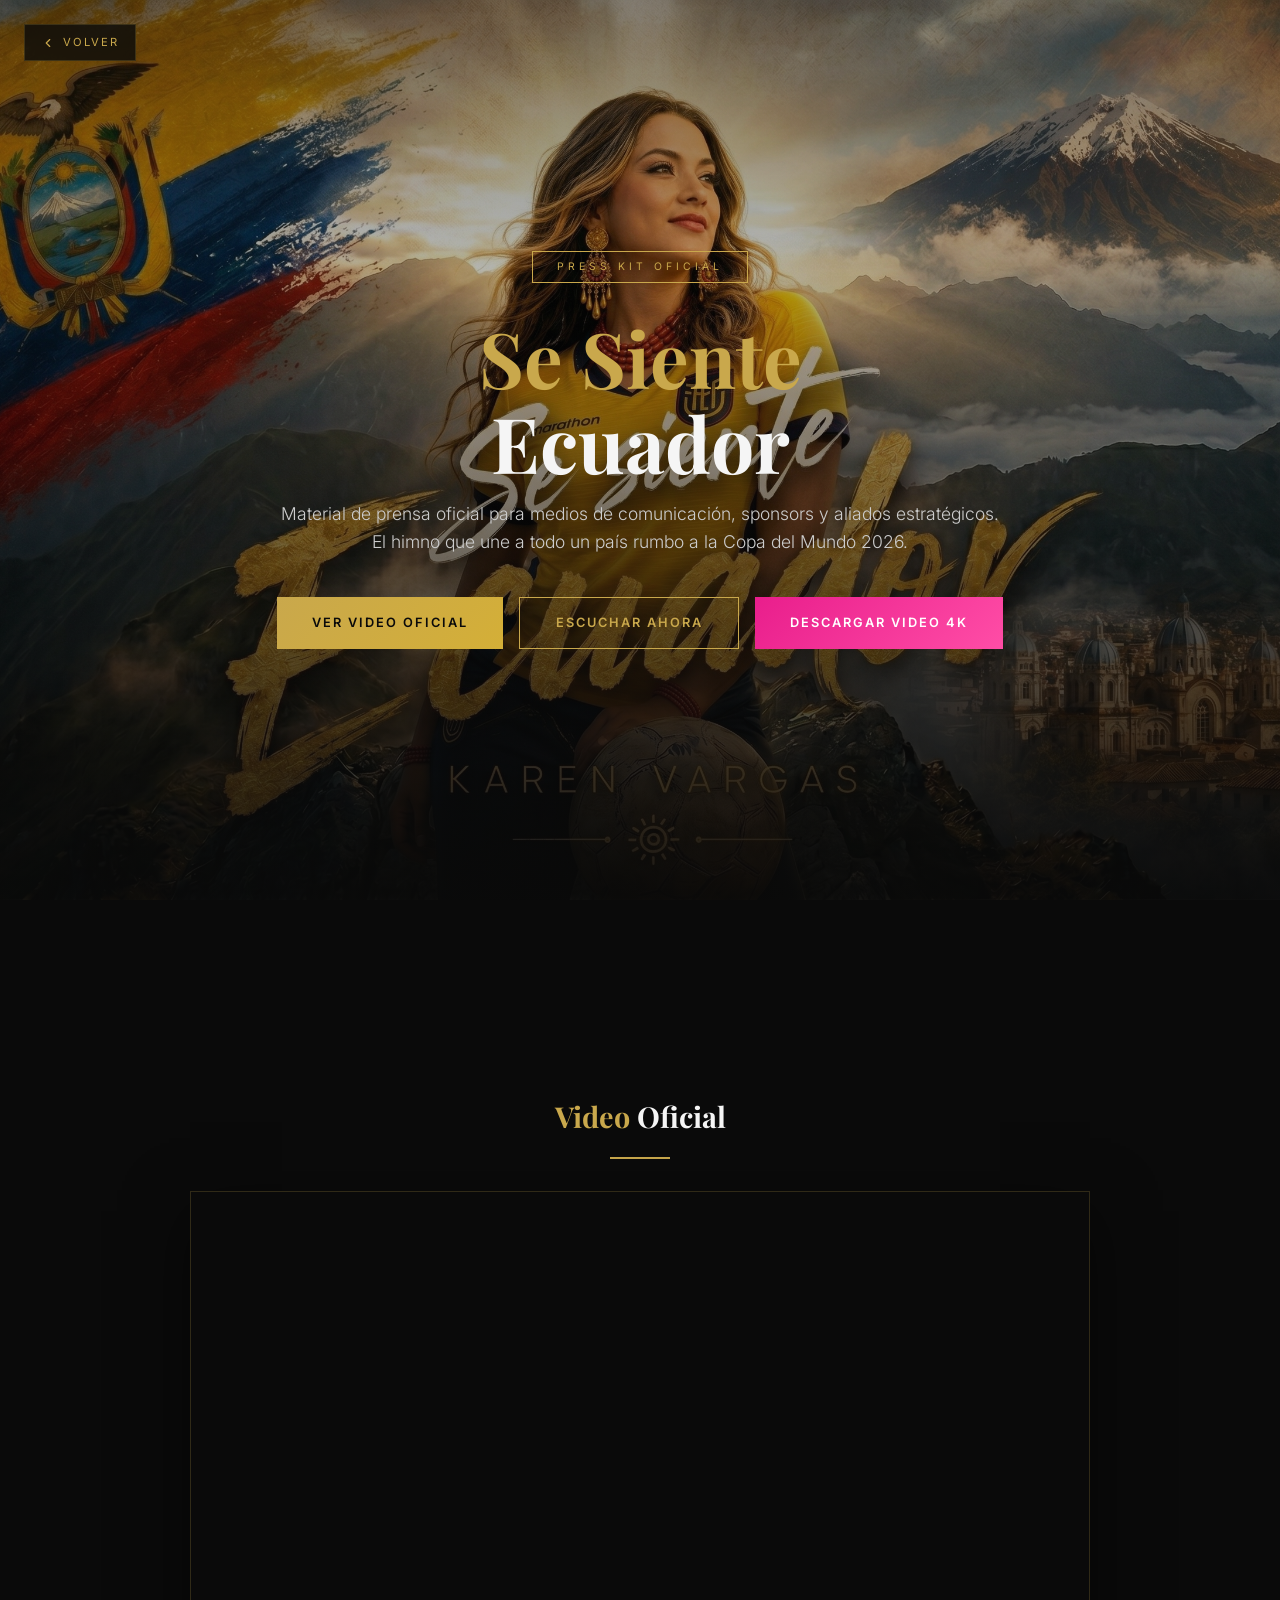
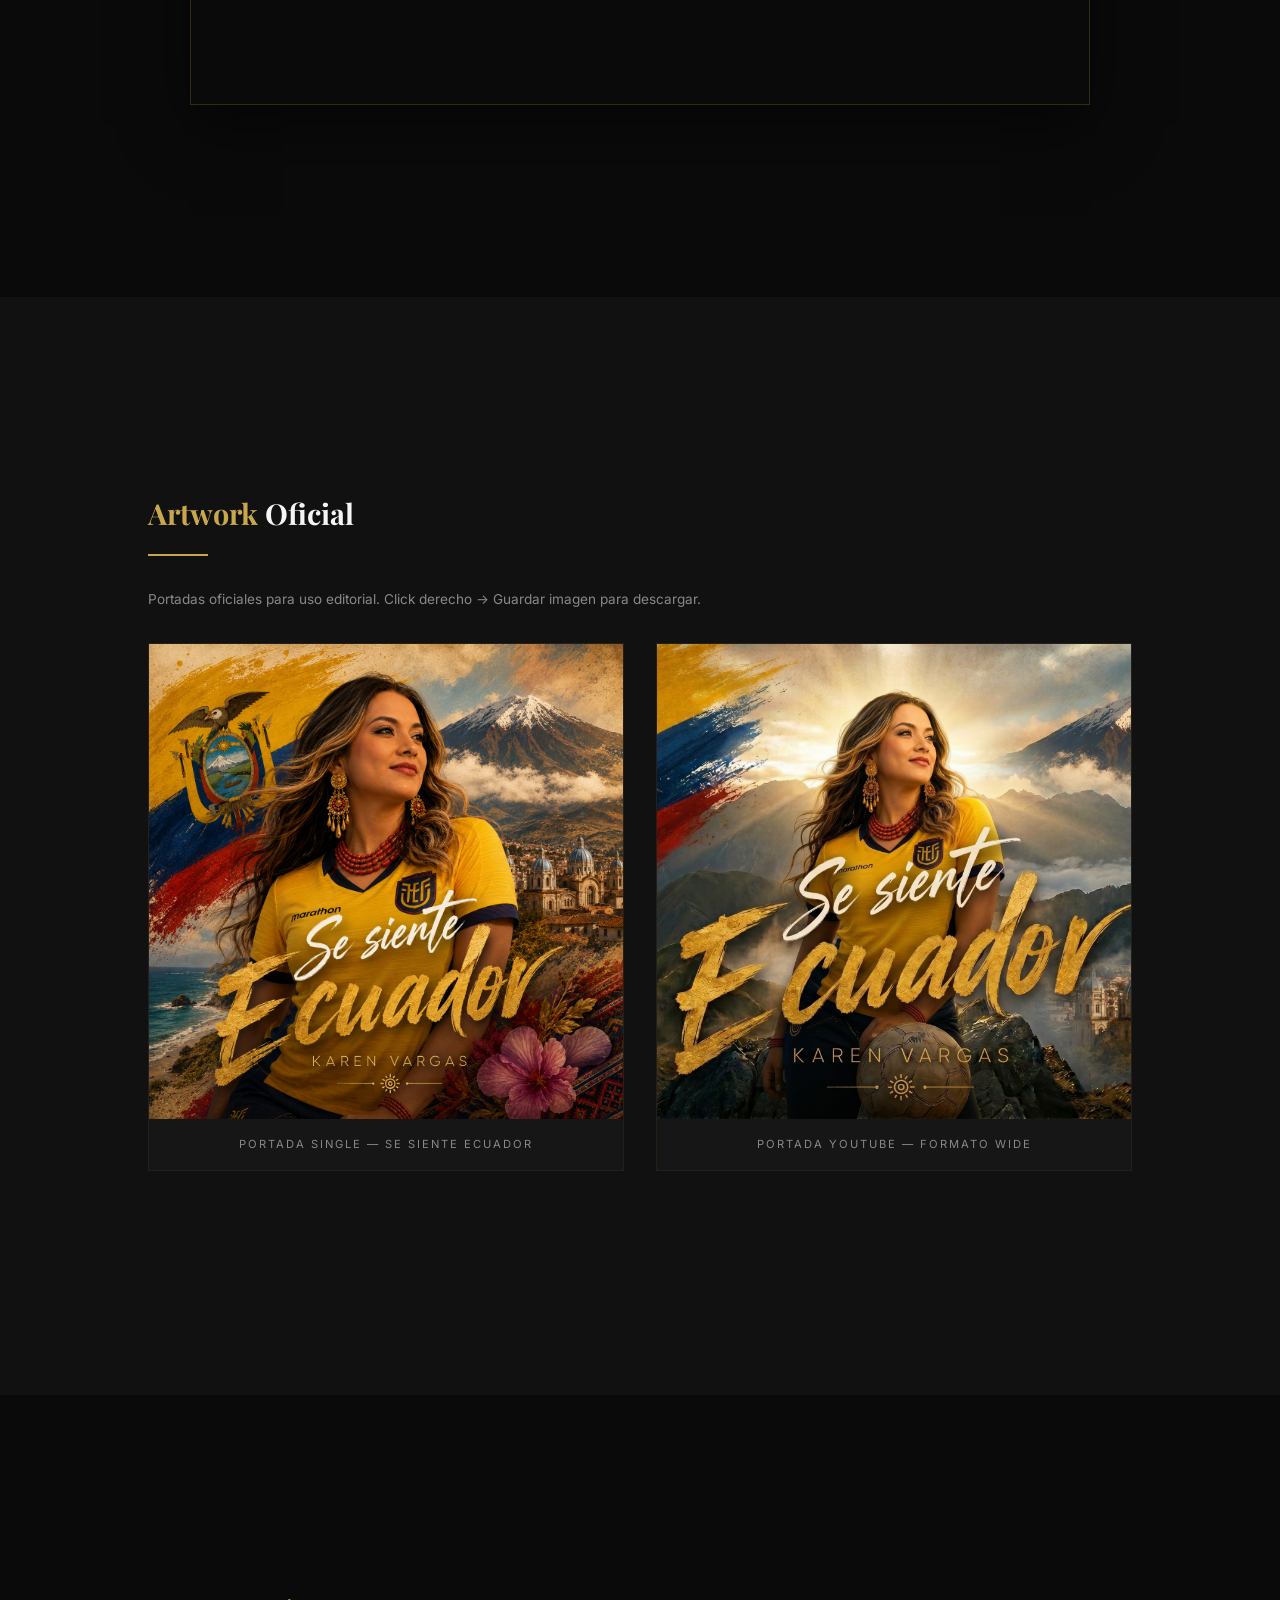
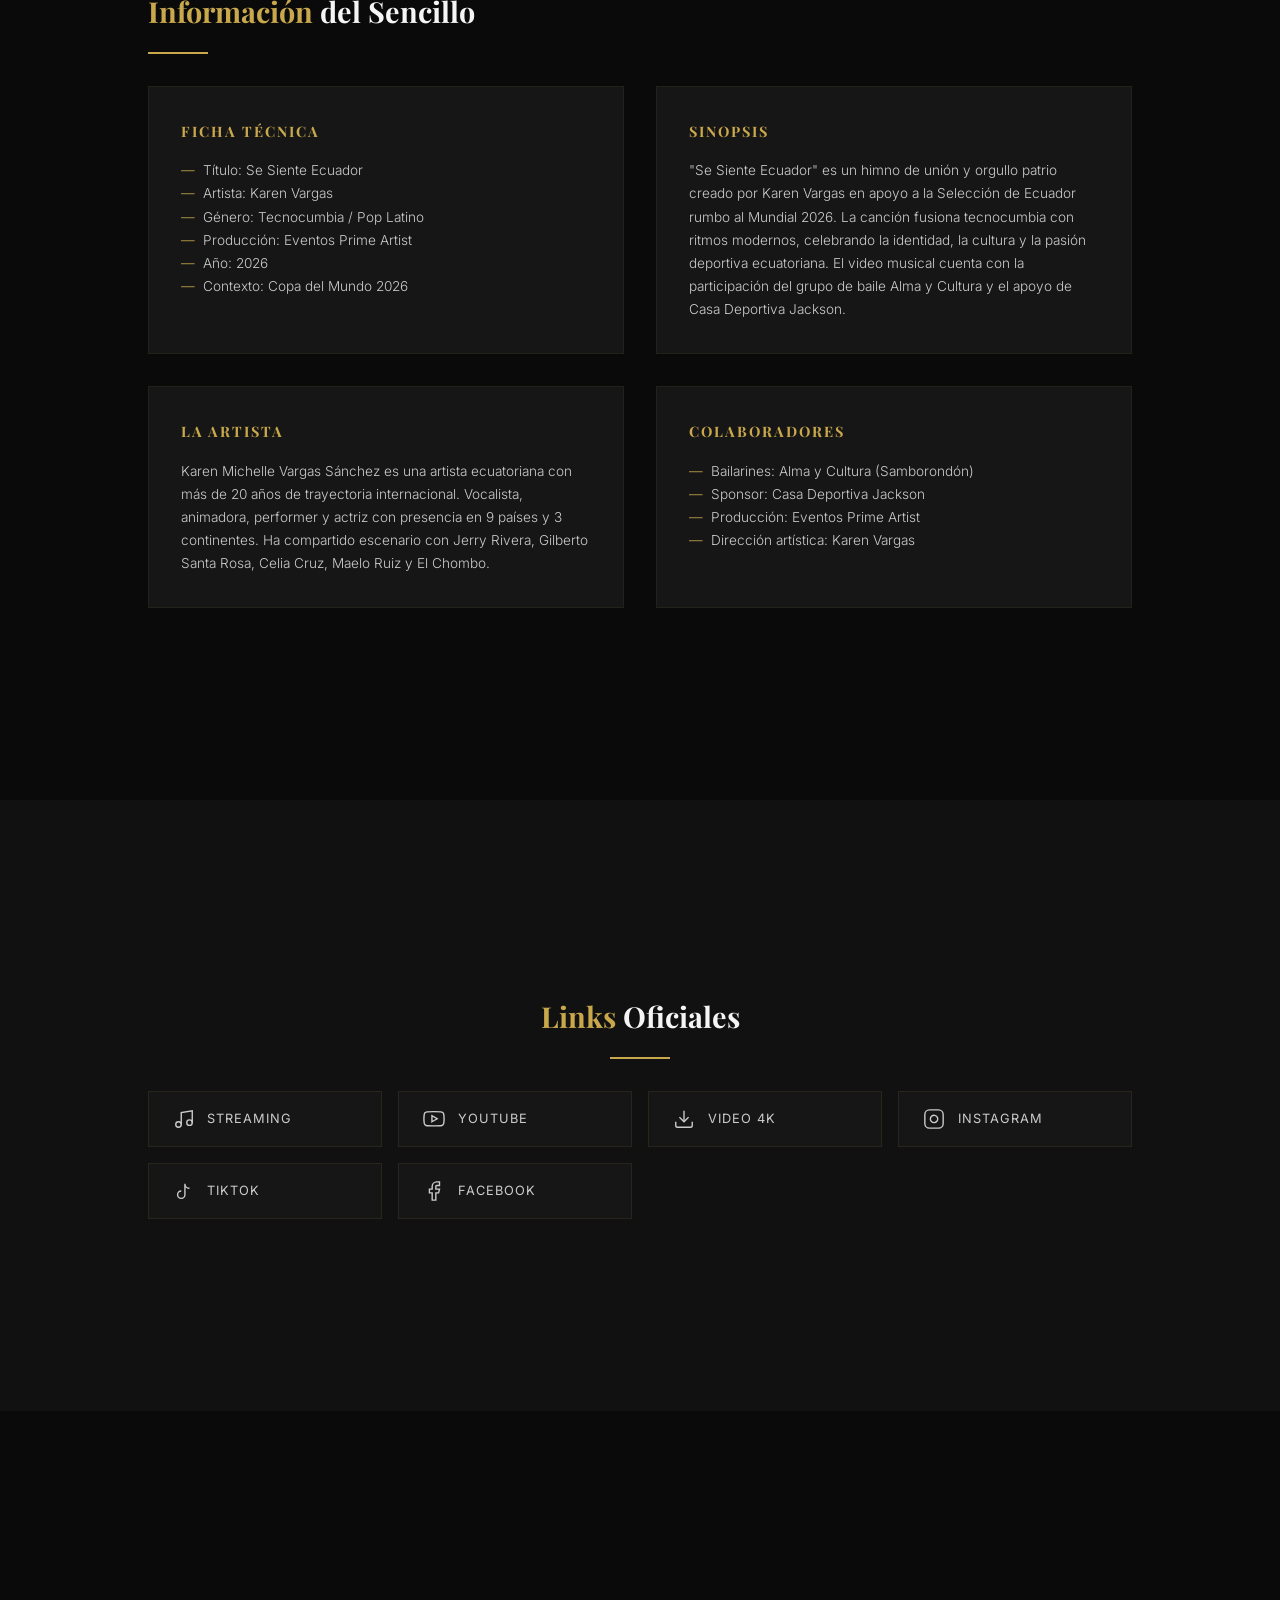
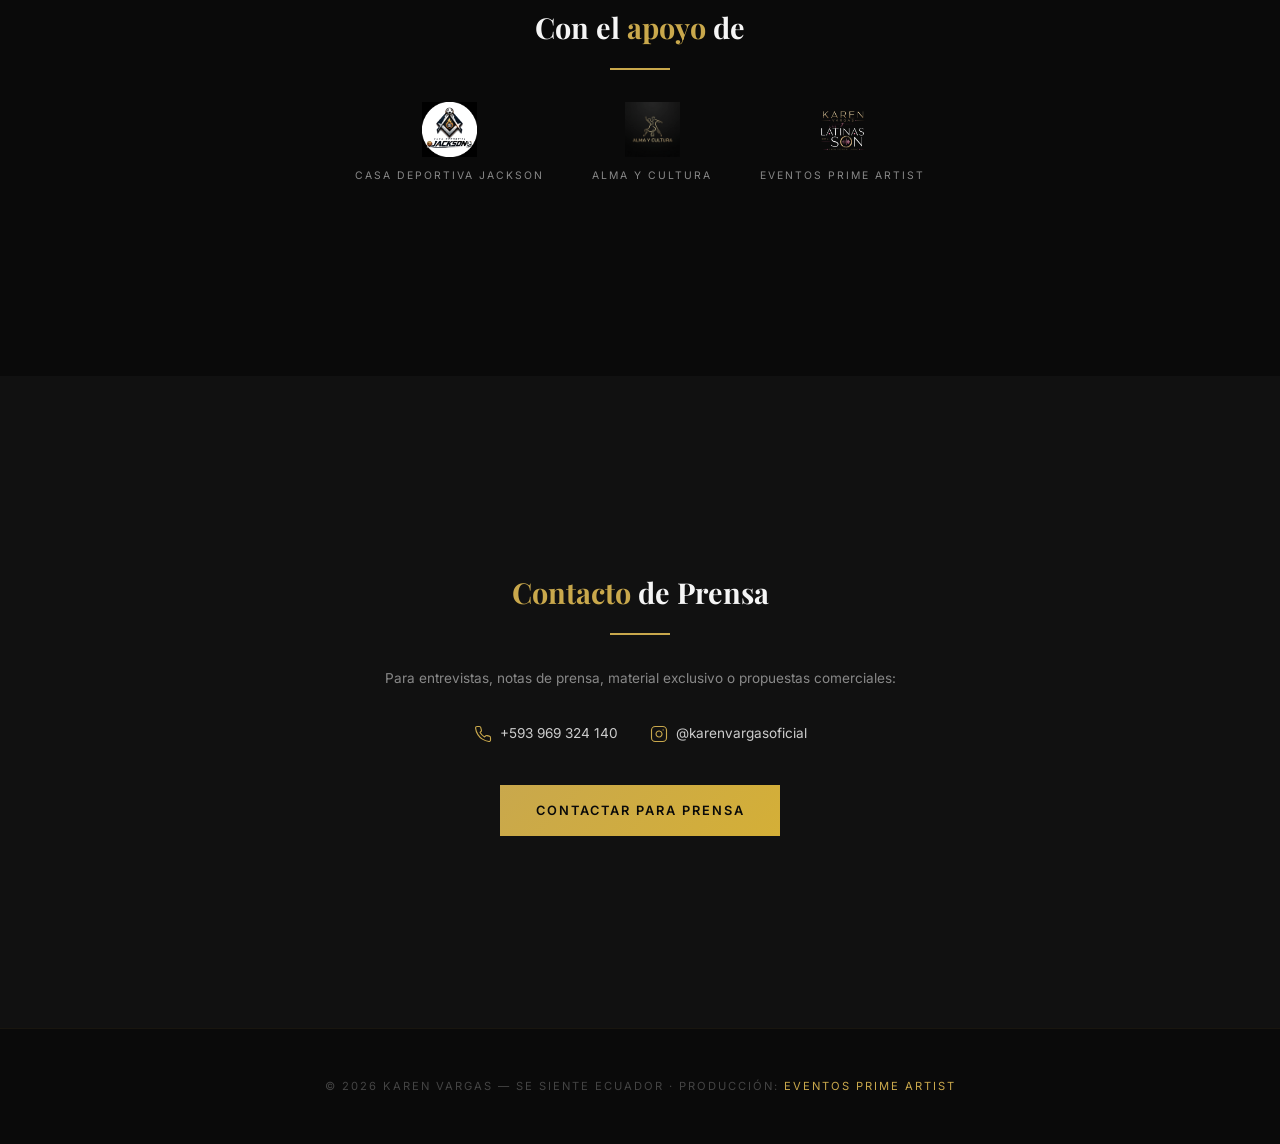
==== presskit.html @ d2289813 "Add Se Siente Ecuador section, press kit page, sponsor logos, and dual contact forms" ====
<!DOCTYPE html>
<html lang="es">
<head>
<meta charset="UTF-8">
<meta name="viewport" content="width=device-width, initial-scale=1.0">
<title>Press Kit — Se Siente Ecuador | Karen Vargas</title>
<meta name="description" content="Press Kit oficial de Se Siente Ecuador de Karen Vargas. Descarga material de prensa, logos, video en 4K y assets para medios de comunicación.">
<meta property="og:title" content="Press Kit — Se Siente Ecuador | Karen Vargas">
<meta property="og:description" content="Material de prensa oficial para medios, sponsors y aliados estratégicos.">
<meta property="og:image" content="assets/images/portada-se-siente-ecuador.png">
<meta property="og:type" content="website">
<link rel="stylesheet" href="css/style.css">
<link rel="icon" type="image/png" href="assets/images/Logo Karen Vargas y las latinas del son - 3.png">
<style>
  .pk-hero { position: relative; min-height: 100vh; display: flex; align-items: center; justify-content: center; text-align: center; overflow: hidden; }
  .pk-hero-bg { position: absolute; inset: 0; }
  .pk-hero-bg img { width: 100%; height: 100%; object-fit: cover; object-position: center 20%; }
  .pk-hero-overlay { position: absolute; inset: 0; background: linear-gradient(180deg, rgba(10,10,10,.5) 0%, rgba(10,10,10,.3) 30%, rgba(10,10,10,.9) 100%); }
  .pk-hero-content { position: relative; z-index: 2; max-width: 800px; padding: 2rem; }
  .pk-badge { display: inline-block; border: 1px solid var(--gold); padding: .4rem 1.5rem; font-size: .65rem; letter-spacing: 4px; text-transform: uppercase; color: var(--gold); margin-bottom: 2rem; }
  .pk-title { font-family: var(--font-heading); font-size: clamp(3rem,6vw,5rem); color: var(--white); line-height: 1.1; margin-bottom: 1rem; }
  .pk-title .gold { color: var(--gold); }
  .pk-subtitle { font-size: 1.1rem; color: var(--white-soft); font-weight: 300; margin-bottom: 2.5rem; line-height: 1.6; }
  .pk-buttons { display: flex; gap: 1rem; justify-content: center; flex-wrap: wrap; }
  
  .pk-section { padding: 5rem 5%; max-width: 1100px; margin: 0 auto; }
  .pk-section-title { font-family: var(--font-heading); font-size: 1.8rem; color: var(--white); margin-bottom: .5rem; }
  .pk-section-title .gold { color: var(--gold); }
  .pk-divider { width: 60px; height: 2px; background: var(--gold); margin: 1rem 0 2rem; }
  .pk-divider-center { margin: 1rem auto 2rem; }
  
  .pk-video { max-width: 900px; margin: 0 auto; aspect-ratio: 16/9; border: 1px solid rgba(201,168,76,.2); box-shadow: 0 20px 60px rgba(0,0,0,.5); }
  .pk-video iframe { width: 100%; height: 100%; }
  
  .pk-cover-art { display: grid; grid-template-columns: 1fr 1fr; gap: 2rem; margin: 2rem 0; align-items: start; }
  .pk-cover-card { border: 1px solid rgba(201,168,76,.1); overflow: hidden; }
  .pk-cover-card img { width: 100%; aspect-ratio: 1; object-fit: cover; transition: transform .5s ease; }
  .pk-cover-card:hover img { transform: scale(1.03); }
  .pk-cover-label { padding: 1rem; font-size: .7rem; letter-spacing: 2px; text-transform: uppercase; color: var(--gray); text-align: center; background: var(--black-card); }
  
  .pk-info-grid { display: grid; grid-template-columns: 1fr 1fr; gap: 2rem; }
  .pk-info-card { background: var(--black-card); border: 1px solid rgba(201,168,76,.08); padding: 2rem; }
  .pk-info-card h4 { font-family: var(--font-heading); color: var(--gold); font-size: .9rem; letter-spacing: 2px; text-transform: uppercase; margin-bottom: 1rem; }
  .pk-info-card p, .pk-info-card li { font-size: .85rem; color: var(--white-soft); font-weight: 300; line-height: 1.7; }
  .pk-info-card ul { list-style: none; padding: 0; }
  .pk-info-card li::before { content: '—'; color: var(--gold); margin-right: .5rem; }
  
  .pk-links { display: grid; grid-template-columns: repeat(auto-fit, minmax(200px, 1fr)); gap: 1rem; margin-top: 2rem; }
  .pk-link { display: flex; align-items: center; gap: .8rem; padding: 1rem 1.5rem; background: var(--black-card); border: 1px solid rgba(201,168,76,.1); color: var(--white-soft); font-size: .8rem; letter-spacing: 1px; text-transform: uppercase; transition: var(--transition); }
  .pk-link:hover { border-color: var(--gold); color: var(--gold); transform: translateY(-2px); }
  .pk-link svg { width: 22px; height: 22px; flex-shrink: 0; }
  
  .pk-sponsors { display: flex; justify-content: center; gap: 3rem; flex-wrap: wrap; align-items: center; margin-top: 2rem; }
  .pk-sponsor { display: flex; flex-direction: column; align-items: center; gap: .6rem; }
  .pk-sponsor img { height: 55px; width: auto; object-fit: contain; filter: grayscale(40%) brightness(1.1); transition: var(--transition); }
  .pk-sponsor:hover img { filter: none; }
  .pk-sponsor span { font-size: .65rem; letter-spacing: 2px; text-transform: uppercase; color: var(--gray); }
  
  .pk-contact-bar { display: flex; justify-content: center; gap: 2rem; flex-wrap: wrap; margin-top: 2rem; }
  .pk-contact-item { display: flex; align-items: center; gap: .5rem; color: var(--white-soft); font-size: .85rem; }
  .pk-contact-item svg { width: 18px; height: 18px; stroke: var(--gold); }
  
  .pk-footer { text-align: center; padding: 3rem 2rem; border-top: 1px solid rgba(201,168,76,.08); }
  .pk-footer p { font-size: .7rem; letter-spacing: 2px; text-transform: uppercase; color: var(--gray-dark); }
  .pk-footer a { color: var(--gold); }
  
  .pk-back { position: fixed; top: 1.5rem; left: 1.5rem; z-index: 100; display: flex; align-items: center; gap: .5rem; padding: .5rem 1rem; background: rgba(10,10,10,.8); backdrop-filter: blur(10px); border: 1px solid rgba(201,168,76,.2); color: var(--gold); font-size: .7rem; letter-spacing: 2px; text-transform: uppercase; transition: var(--transition); }
  .pk-back:hover { border-color: var(--gold); background: rgba(201,168,76,.1); }
  .pk-back svg { width: 14px; height: 14px; }
  
  @media (max-width: 768px) {
    .pk-cover-art, .pk-info-grid { grid-template-columns: 1fr; }
    .pk-title { font-size: 2.5rem; }
    .pk-contact-bar { flex-direction: column; align-items: center; }
  }
</style>
</head>
<body>

<a href="index.html" class="pk-back">
  <svg viewBox="0 0 24 24" fill="none" stroke="currentColor" stroke-width="2" stroke-linecap="round" stroke-linejoin="round"><polyline points="15 18 9 12 15 6"></polyline></svg>
  Volver
</a>

<!-- HERO -->
<section class="pk-hero">
  <div class="pk-hero-bg"><img src="assets/images/portada-youtube-se-siente-ecuador.jpeg" alt="Se Siente Ecuador"></div>
  <div class="pk-hero-overlay"></div>
  <div class="pk-hero-content">
    <div class="pk-badge">Press Kit Oficial</div>
    <h1 class="pk-title"><span class="gold">Se Siente</span><br>Ecuador</h1>
    <p class="pk-subtitle">Material de prensa oficial para medios de comunicación, sponsors y aliados estratégicos. El himno que une a todo un país rumbo a la Copa del Mundo 2026.</p>
    <div class="pk-buttons">
      <a href="https://www.youtube.com/watch?v=7PjUKQppTC8" target="_blank" class="btn btn-gold">Ver Video Oficial</a>
      <a href="https://distrokid.com/hyperfollow/karenvargas/se-siente-ecuador" target="_blank" class="btn btn-outline">Escuchar Ahora</a>
      <a href="https://mab.to/DQv9dpiUJu62C/us2" target="_blank" class="btn btn-fuchsia">Descargar Video 4K</a>
    </div>
  </div>
</section>

<!-- VIDEO -->
<div class="section section-dark" style="text-align:center">
  <div class="pk-section">
    <h2 class="pk-section-title" style="text-align:center"><span class="gold">Video</span> Oficial</h2>
    <div class="pk-divider pk-divider-center"></div>
    <div class="pk-video">
      <iframe src="https://www.youtube.com/embed/7PjUKQppTC8?rel=0&modestbranding=1" title="Se Siente Ecuador - Video Oficial" frameborder="0" allow="accelerometer; autoplay; clipboard-write; encrypted-media; gyroscope; picture-in-picture" allowfullscreen loading="lazy"></iframe>
    </div>
  </div>
</div>

<!-- ARTWORK -->
<div class="section section-darker">
  <div class="pk-section">
    <h2 class="pk-section-title"><span class="gold">Artwork</span> Oficial</h2>
    <div class="pk-divider"></div>
    <p style="color:var(--gray);font-size:.85rem;margin-bottom:2rem;">Portadas oficiales para uso editorial. Click derecho → Guardar imagen para descargar.</p>
    <div class="pk-cover-art">
      <div class="pk-cover-card">
        <img src="assets/images/portada-se-siente-ecuador.png" alt="Portada - Se Siente Ecuador" loading="lazy">
        <div class="pk-cover-label">Portada Single — Se Siente Ecuador</div>
      </div>
      <div class="pk-cover-card">
        <img src="assets/images/portada-youtube-se-siente-ecuador.jpeg" alt="Portada YouTube - Se Siente Ecuador" loading="lazy">
        <div class="pk-cover-label">Portada YouTube — Formato Wide</div>
      </div>
    </div>
  </div>
</div>

<!-- INFO -->
<div class="section section-dark">
  <div class="pk-section">
    <h2 class="pk-section-title"><span class="gold">Información</span> del Sencillo</h2>
    <div class="pk-divider"></div>
    <div class="pk-info-grid">
      <div class="pk-info-card">
        <h4>Ficha Técnica</h4>
        <ul>
          <li>Título: Se Siente Ecuador</li>
          <li>Artista: Karen Vargas</li>
          <li>Género: Tecnocumbia / Pop Latino</li>
          <li>Producción: Eventos Prime Artist</li>
          <li>Año: 2026</li>
          <li>Contexto: Copa del Mundo 2026</li>
        </ul>
      </div>
      <div class="pk-info-card">
        <h4>Sinopsis</h4>
        <p>"Se Siente Ecuador" es un himno de unión y orgullo patrio creado por Karen Vargas en apoyo a la Selección de Ecuador rumbo al Mundial 2026. La canción fusiona tecnocumbia con ritmos modernos, celebrando la identidad, la cultura y la pasión deportiva ecuatoriana. El video musical cuenta con la participación del grupo de baile Alma y Cultura y el apoyo de Casa Deportiva Jackson.</p>
      </div>
      <div class="pk-info-card">
        <h4>La Artista</h4>
        <p>Karen Michelle Vargas Sánchez es una artista ecuatoriana con más de 20 años de trayectoria internacional. Vocalista, animadora, performer y actriz con presencia en 9 países y 3 continentes. Ha compartido escenario con Jerry Rivera, Gilberto Santa Rosa, Celia Cruz, Maelo Ruiz y El Chombo.</p>
      </div>
      <div class="pk-info-card">
        <h4>Colaboradores</h4>
        <ul>
          <li>Bailarines: Alma y Cultura (Samborondón)</li>
          <li>Sponsor: Casa Deportiva Jackson</li>
          <li>Producción: Eventos Prime Artist</li>
          <li>Dirección artística: Karen Vargas</li>
        </ul>
      </div>
    </div>
  </div>
</div>

<!-- LINKS -->
<div class="section section-darker">
  <div class="pk-section" style="text-align:center">
    <h2 class="pk-section-title" style="text-align:center"><span class="gold">Links</span> Oficiales</h2>
    <div class="pk-divider pk-divider-center"></div>
    <div class="pk-links">
      <a href="https://distrokid.com/hyperfollow/karenvargas/se-siente-ecuador" target="_blank" class="pk-link">
        <svg viewBox="0 0 24 24" fill="none" stroke="currentColor" stroke-width="1.5"><path d="M9 18V5l12-2v13"></path><circle cx="6" cy="18" r="3"></circle><circle cx="18" cy="16" r="3"></circle></svg>
        Streaming
      </a>
      <a href="https://www.youtube.com/watch?v=7PjUKQppTC8" target="_blank" class="pk-link">
        <svg viewBox="0 0 24 24" fill="none" stroke="currentColor" stroke-width="1.5"><path d="M22.54 6.42a2.78 2.78 0 00-1.94-2C18.88 4 12 4 12 4s-6.88 0-8.6.46a2.78 2.78 0 00-1.94 2A29 29 0 001 11.75a29 29 0 00.46 5.33A2.78 2.78 0 003.4 19.1c1.72.46 8.6.46 8.6.46s6.88 0 8.6-.46a2.78 2.78 0 001.94-2 29 29 0 00.46-5.25 29 29 0 00-.46-5.43z"></path><polygon points="9.75 15.02 15.5 11.75 9.75 8.48 9.75 15.02"></polygon></svg>
        YouTube
      </a>
      <a href="https://mab.to/DQv9dpiUJu62C/us2" target="_blank" class="pk-link">
        <svg viewBox="0 0 24 24" fill="none" stroke="currentColor" stroke-width="1.5"><path d="M21 15v4a2 2 0 01-2 2H5a2 2 0 01-2-2v-4"></path><polyline points="7 10 12 15 17 10"></polyline><line x1="12" y1="15" x2="12" y2="3"></line></svg>
        Video 4K
      </a>
      <a href="https://www.instagram.com/karenvargasoficial/" target="_blank" class="pk-link">
        <svg viewBox="0 0 24 24" fill="none" stroke="currentColor" stroke-width="1.5"><rect x="2" y="2" width="20" height="20" rx="5" ry="5"></rect><path d="M16 11.37A4 4 0 1112.63 8 4 4 0 0116 11.37z"></path><line x1="17.5" y1="6.5" x2="17.51" y2="6.5"></line></svg>
        Instagram
      </a>
      <a href="https://www.tiktok.com/@karenvargascantante" target="_blank" class="pk-link">
        <svg viewBox="0 0 24 24" fill="none" stroke="currentColor" stroke-width="1.5"><path d="M9 12a4 4 0 104 4V4a5 5 0 005 5"></path></svg>
        TikTok
      </a>
      <a href="https://www.facebook.com/karencomparte" target="_blank" class="pk-link">
        <svg viewBox="0 0 24 24" fill="none" stroke="currentColor" stroke-width="1.5"><path d="M18 2h-3a5 5 0 00-5 5v3H7v4h3v8h4v-8h3l1-4h-4V7a1 1 0 011-1h3z"></path></svg>
        Facebook
      </a>
    </div>
  </div>
</div>

<!-- SPONSORS -->
<div class="section section-dark" style="text-align:center">
  <div class="pk-section">
    <h2 class="pk-section-title" style="text-align:center">Con el <span class="gold">apoyo</span> de</h2>
    <div class="pk-divider pk-divider-center"></div>
    <div class="pk-sponsors">
      <a href="https://www.tiktok.com/@casadeportivajackson" target="_blank" class="pk-sponsor">
        <img src="assets/images/logo-casa-deportiva-jackson.png" alt="Casa Deportiva Jackson">
        <span>Casa Deportiva Jackson</span>
      </a>
      <a href="https://www.tiktok.com/@almaycultura_samborondon" target="_blank" class="pk-sponsor">
        <img src="assets/images/logo-alma-y-cultura.png" alt="Alma y Cultura">
        <span>Alma y Cultura</span>
      </a>
      <a href="https://www.instagram.com/eventos__prime/" target="_blank" class="pk-sponsor">
        <img src="assets/images/Logo Karen Vargas y las latinas del son - 3.png" alt="Eventos Prime Artist">
        <span>Eventos Prime Artist</span>
      </a>
    </div>
  </div>
</div>

<!-- CONTACT -->
<div class="section section-darker" style="text-align:center">
  <div class="pk-section">
    <h2 class="pk-section-title" style="text-align:center"><span class="gold">Contacto</span> de Prensa</h2>
    <div class="pk-divider pk-divider-center"></div>
    <p style="color:var(--gray);font-size:.85rem;margin-bottom:2rem;">Para entrevistas, notas de prensa, material exclusivo o propuestas comerciales:</p>
    <div class="pk-contact-bar">
      <div class="pk-contact-item">
        <svg viewBox="0 0 24 24" fill="none" stroke-width="1.5" stroke-linecap="round" stroke-linejoin="round"><path d="M22 16.92v3a2 2 0 01-2.18 2 19.79 19.79 0 01-8.63-3.07 19.5 19.5 0 01-6-6 19.79 19.79 0 01-3.07-8.67A2 2 0 014.11 2h3a2 2 0 012 1.72 12.84 12.84 0 00.7 2.81 2 2 0 01-.45 2.11L8.09 9.91a16 16 0 006 6l1.27-1.27a2 2 0 012.11-.45 12.84 12.84 0 002.81.7A2 2 0 0122 16.92z"></path></svg>
        +593 969 324 140
      </div>
      <div class="pk-contact-item">
        <svg viewBox="0 0 24 24" fill="none" stroke-width="1.5" stroke-linecap="round" stroke-linejoin="round"><rect x="2" y="2" width="20" height="20" rx="5" ry="5"></rect><path d="M16 11.37A4 4 0 1112.63 8 4 4 0 0116 11.37z"></path><line x1="17.5" y1="6.5" x2="17.51" y2="6.5"></line></svg>
        @karenvargasoficial
      </div>
    </div>
    <div style="margin-top:2.5rem">
      <a href="https://wa.me/593969324140?text=Hola%2C%20soy%20de%20prensa%20y%20necesito%20material%20de%20Se%20Siente%20Ecuador" target="_blank" class="btn btn-gold">Contactar para Prensa</a>
    </div>
  </div>
</div>

<footer class="pk-footer">
  <p>© 2026 Karen Vargas — Se Siente Ecuador · Producción: <a href="https://www.instagram.com/eventos__prime/" target="_blank">Eventos Prime Artist</a></p>
</footer>

</body>
</html>
---- css/style.css ----
@import url('https://fonts.googleapis.com/css2?family=Playfair+Display:ital,wght@0,400;0,700;0,900;1,400;1,700&family=Inter:wght@300;400;500;600;700&family=Outfit:wght@300;400;500;600;700&display=swap');

:root {
  --black: #0a0a0a; --black-light: #111; --black-card: #161616; --black-soft: #1a1a1a;
  --gold: #c9a84c; --gold-light: #d4af37; --gold-bright: #f0d78c; --gold-dim: #8a7230;
  --fuchsia: #e91e8c; --fuchsia-light: #ff4da6; --fuchsia-neon: #ff2d9b; --fuchsia-dim: #a3156a;
  --white: #f5f5f5; --white-soft: #ccc; --gray: #888; --gray-dark: #444;
  --font-heading: 'Playfair Display', Georgia, serif;
  --font-body: 'Inter', 'Outfit', sans-serif;
  --transition: .4s cubic-bezier(.25,.8,.25,1);
  --glow-gold: 0 0 30px rgba(201,168,76,.3);
  --glow-fuchsia: 0 0 30px rgba(233,30,140,.3);
}

*, *::before, *::after { box-sizing: border-box; margin: 0; padding: 0; }
html { scroll-behavior: smooth; font-size: 16px; }
body { font-family: var(--font-body); background: var(--black); color: var(--white); overflow-x: hidden; line-height: 1.7; }
img { max-width: 100%; height: auto; display: block; }
a { color: var(--gold); text-decoration: none; transition: var(--transition); }
a:hover { color: var(--gold-bright); }
::selection { background: var(--fuchsia); color: #fff; }
::-webkit-scrollbar { width: 8px; }
::-webkit-scrollbar-track { background: var(--black); }
::-webkit-scrollbar-thumb { background: var(--gold-dim); border-radius: 4px; }

/* ========== NAV ========== */
.nav { position: fixed; top: 0; left: 0; width: 100%; z-index: 1000; padding: 1.2rem 5%; display: flex; align-items: center; justify-content: space-between; transition: var(--transition); }
.nav.scrolled { background: rgba(10,10,10,.92); backdrop-filter: blur(20px); -webkit-backdrop-filter: blur(20px); padding: .8rem 5%; border-bottom: 1px solid rgba(201,168,76,.15); }
.nav-logo img { height: 50px; }
.nav.scrolled .nav-logo img { height: 40px; }
.nav-links { display: flex; gap: 2rem; list-style: none; }
.nav-links a { color: var(--white-soft); font-size: .85rem; font-weight: 500; letter-spacing: 2px; text-transform: uppercase; position: relative; }
.nav-links a::after { content: ''; position: absolute; bottom: -4px; left: 0; width: 0; height: 2px; background: var(--gold); transition: var(--transition); }
.nav-links a:hover { color: var(--gold); }
.nav-links a:hover::after { width: 100%; }
.nav-cta { background: transparent; border: 1px solid var(--gold); color: var(--gold); padding: .6rem 1.5rem; font-size: .8rem; letter-spacing: 2px; text-transform: uppercase; cursor: pointer; font-family: var(--font-body); transition: var(--transition); }
.nav-cta:hover { background: var(--gold); color: var(--black); }
.nav-toggle { display: none; flex-direction: column; gap: 5px; cursor: pointer; z-index: 1001; }
.nav-toggle span { width: 28px; height: 2px; background: var(--white); transition: var(--transition); }

/* ========== HERO ========== */
.hero { position: relative; height: 100vh; min-height: 700px; display: flex; align-items: center; justify-content: center; overflow: hidden; }
.hero-bg { position: absolute; inset: 0; }
.hero-bg img { width: 100%; height: 100%; object-fit: cover; object-position: center 20%; transform: scale(1.05); transition: transform 8s ease; }
.hero:hover .hero-bg img { transform: scale(1.1); }
.hero-overlay { position: absolute; inset: 0; background: linear-gradient(180deg, rgba(10,10,10,.5) 0%, rgba(10,10,10,.3) 30%, rgba(10,10,10,.6) 70%, rgba(10,10,10,.95) 100%); }
.hero-vignette { position: absolute; inset: 0; box-shadow: inset 0 0 200px rgba(0,0,0,.8); }
.hero-content { position: relative; z-index: 2; text-align: center; max-width: 900px; padding: 0 2rem; }
.hero-badge { display: inline-block; font-size: .7rem; letter-spacing: 5px; text-transform: uppercase; color: var(--gold); border: 1px solid rgba(201,168,76,.4); padding: .5rem 1.5rem; margin-bottom: 2rem; animation: fadeInDown 1s .3s both; }
.hero-title { font-family: var(--font-heading); font-size: clamp(2.8rem, 6vw, 5.5rem); font-weight: 900; line-height: 1.05; margin-bottom: .5rem; animation: fadeInUp 1s .5s both; }
.hero-title .gold { color: var(--gold); text-shadow: 0 0 40px rgba(201,168,76,.4); }
.hero-title .fuchsia { color: var(--fuchsia); font-style: italic; font-weight: 400; font-size: .5em; }
.hero-subtitle { font-size: clamp(.75rem, 1.5vw, 1rem); letter-spacing: 6px; text-transform: uppercase; color: var(--gold); margin-bottom: 1.5rem; animation: fadeInUp 1s .7s both; }
.hero-subtitle span { margin: 0 .5rem; opacity: .5; }
.hero-text { font-size: 1rem; color: var(--white-soft); max-width: 650px; margin: 0 auto 2.5rem; line-height: 1.8; font-weight: 300; animation: fadeInUp 1s .9s both; }
.hero-buttons { display: flex; gap: 1rem; justify-content: center; flex-wrap: wrap; animation: fadeInUp 1s 1.1s both; }
.btn { display: inline-flex; align-items: center; gap: .5rem; padding: .9rem 2.2rem; font-size: .8rem; font-weight: 600; letter-spacing: 2px; text-transform: uppercase; border: none; cursor: pointer; font-family: var(--font-body); transition: var(--transition); position: relative; overflow: hidden; }
.btn-gold { background: linear-gradient(135deg, var(--gold), var(--gold-light)); color: var(--black); }
.btn-gold:hover { transform: translateY(-2px); box-shadow: var(--glow-gold); }
.btn-outline { background: transparent; border: 1px solid var(--gold); color: var(--gold); }
.btn-outline:hover { background: var(--gold); color: var(--black); transform: translateY(-2px); }
.btn-fuchsia { background: linear-gradient(135deg, var(--fuchsia), var(--fuchsia-light)); color: #fff; }
.btn-fuchsia:hover { transform: translateY(-2px); box-shadow: var(--glow-fuchsia); }
.hero-scroll { position: absolute; bottom: 2rem; left: 50%; transform: translateX(-50%); z-index: 2; animation: bounce 2s infinite; }
.hero-scroll span { display: block; width: 24px; height: 40px; border: 2px solid var(--gold); border-radius: 12px; position: relative; }
.hero-scroll span::after { content: ''; width: 4px; height: 8px; background: var(--gold); border-radius: 2px; position: absolute; top: 6px; left: 50%; transform: translateX(-50%); animation: scrollDot 2s infinite; }

/* ========== SECTIONS COMMON ========== */
.section { padding: 7rem 5%; }
.section-dark { background: var(--black); }
.section-darker { background: var(--black-light); }
.section-label { font-size: .7rem; letter-spacing: 5px; text-transform: uppercase; color: var(--fuchsia); margin-bottom: 1rem; display: flex; align-items: center; gap: .8rem; }
.section-label::before { content: ''; width: 30px; height: 1px; background: var(--fuchsia); }
.section-title { font-family: var(--font-heading); font-size: clamp(2rem, 4vw, 3.5rem); font-weight: 700; line-height: 1.15; margin-bottom: 1.5rem; }
.section-title .gold { color: var(--gold); }
.section-desc { font-size: 1.05rem; color: var(--white-soft); max-width: 600px; line-height: 1.8; font-weight: 300; }
.divider-gold { width: 60px; height: 2px; background: linear-gradient(90deg, var(--gold), transparent); margin: 1.5rem 0; }

/* ========== ABOUT ========== */
.about { display: grid; grid-template-columns: 1fr 1fr; gap: 5rem; align-items: center; }
.about-img { position: relative; }
.about-img img { border-radius: 2px; box-shadow: 20px 20px 0 var(--black-card), 22px 22px 0 var(--gold-dim); }
.about-img::before { content: ''; position: absolute; top: -20px; left: -20px; width: 100px; height: 100px; border-top: 2px solid var(--gold); border-left: 2px solid var(--gold); z-index: 1; }
.about-img::after { content: ''; position: absolute; bottom: -20px; right: -20px; width: 100px; height: 100px; border-bottom: 2px solid var(--fuchsia); border-right: 2px solid var(--fuchsia); }
.about-stats { display: flex; gap: 2.5rem; margin-top: 2.5rem; }
.stat { text-align: center; }
.stat-number { font-family: var(--font-heading); font-size: 2.5rem; font-weight: 700; color: var(--gold); line-height: 1; }
.stat-label { font-size: .75rem; color: var(--gray); letter-spacing: 2px; text-transform: uppercase; margin-top: .3rem; }
.about-artists { margin-top: 2rem; padding: 1.5rem; background: var(--black-card); border-left: 2px solid var(--gold); }
.about-artists h4 { font-size: .75rem; letter-spacing: 3px; text-transform: uppercase; color: var(--gold); margin-bottom: .8rem; }
.about-artists p { font-size: .9rem; color: var(--white-soft); font-weight: 300; line-height: 1.8; }

/* ========== LATINAS ========== */
.latinas { text-align: center; }
.latinas-content { max-width: 800px; margin: 0 auto 4rem; }
.latinas-img { position: relative; margin-top: 3rem; overflow: hidden; border-radius: 2px; }
.latinas-img img { width: 100%; transition: transform 6s ease; }
.latinas-img:hover img { transform: scale(1.05); }
.latinas-img .img-overlay { position: absolute; inset: 0; background: linear-gradient(0deg, var(--black) 0%, transparent 50%); }
.latinas-features { display: grid; grid-template-columns: repeat(3, 1fr); gap: 2rem; margin-top: -4rem; position: relative; z-index: 2; padding: 0 3rem; }
.lat-feature { background: var(--black-card); border: 1px solid rgba(201,168,76,.1); padding: 2rem; text-align: center; transition: var(--transition); }
.lat-feature:hover { border-color: var(--gold); transform: translateY(-5px); box-shadow: var(--glow-gold); }
.lat-feature-icon { display: flex; justify-content: center; align-items: center; margin-bottom: 1.5rem; }
.lat-feature-icon svg { width: 45px; height: 45px; fill: none; stroke: var(--icon-color, var(--gold)); stroke-width: 1.2; filter: drop-shadow(0 0 10px var(--icon-color, var(--gold))); transition: var(--transition); }
.lat-feature:hover .lat-feature-icon svg { transform: scale(1.15); filter: drop-shadow(0 0 18px var(--icon-color, var(--gold))); }
.lat-feature h4 { font-family: var(--font-heading); font-size: 1.1rem; color: var(--gold); margin-bottom: .5rem; }
.lat-feature p { font-size: .85rem; color: var(--gray); font-weight: 300; }

/* ========== EXPERIENCE CARDS ========== */
.exp-grid { display: grid; grid-template-columns: repeat(auto-fit, minmax(250px, 1fr)); gap: 1.5rem; margin-top: 3rem; }
.exp-card { background: var(--black-card); border: 1px solid rgba(201,168,76,.08); padding: 2.5rem 2rem; position: relative; overflow: hidden; transition: var(--transition); cursor: default; }
.exp-card::before { content: ''; position: absolute; top: 0; left: 0; width: 100%; height: 2px; background: linear-gradient(90deg, var(--gold), var(--fuchsia)); transform: scaleX(0); transform-origin: left; transition: transform .5s ease; }
.exp-card:hover::before { transform: scaleX(1); }
.exp-card:hover { border-color: rgba(201,168,76,.2); transform: translateY(-5px); }
.exp-card-icon { display: flex; align-items: center; margin-bottom: 1.5rem; }
.exp-card-icon svg { width: 40px; height: 40px; fill: none; stroke: var(--gold); stroke-width: 1.2; filter: drop-shadow(0 0 8px rgba(201,168,76,.6)); transition: var(--transition); }
.exp-card:hover .exp-card-icon svg { transform: scale(1.1) rotate(5deg); stroke: var(--gold-bright); filter: drop-shadow(0 0 15px rgba(201,168,76,.9)); }
.exp-card h4 { font-family: var(--font-heading); font-size: 1.15rem; margin-bottom: .5rem; }
.exp-card p { font-size: .85rem; color: var(--gray); font-weight: 300; }

/* ========== SE SIENTE ECUADOR ========== */
.sse-section { padding: 0; }
.sse-hero { position: relative; min-height: 500px; display: flex; align-items: center; justify-content: center; text-align: center; overflow: hidden; padding: 6rem 2rem; }
.sse-hero-bg { position: absolute; inset: 0; }
.sse-hero-bg img { width: 100%; height: 100%; object-fit: cover; object-position: center 30%; }
.sse-hero-overlay { position: absolute; inset: 0; background: linear-gradient(180deg, rgba(10,10,10,.6) 0%, rgba(10,10,10,.4) 40%, rgba(10,10,10,.85) 100%); }
.sse-hero-content { position: relative; z-index: 2; max-width: 800px; }
.sse-buttons { display: flex; gap: 1rem; justify-content: center; flex-wrap: wrap; margin-top: 2rem; }
.sse-video { text-align: center; padding: 4rem 5%; }
.sse-subtitle { font-family: var(--font-heading); font-size: 1.3rem; letter-spacing: 3px; text-transform: uppercase; color: var(--white); margin-bottom: 2rem; }
.sse-subtitle .gold { color: var(--gold); }
.sse-video-container { position: relative; max-width: 900px; margin: 0 auto; border-radius: 4px; overflow: hidden; aspect-ratio: 16/9; border: 1px solid rgba(201,168,76,.2); box-shadow: 0 20px 60px rgba(0,0,0,.5); }
.sse-video-container iframe { width: 100%; height: 100%; }
.sse-platforms { text-align: center; padding: 3rem 5% 4rem; }
.sse-platform-grid { display: flex; justify-content: center; flex-wrap: wrap; gap: 1.5rem; }
.sse-platform-link { display: flex; align-items: center; gap: .6rem; padding: .7rem 1.5rem; border: 1px solid rgba(201,168,76,.15); color: var(--white-soft); font-size: .8rem; letter-spacing: 1px; text-transform: uppercase; transition: var(--transition); }
.sse-platform-link:hover { border-color: var(--gold); color: var(--gold); transform: translateY(-2px); }
.sse-platform-link svg { width: 20px; height: 20px; }
.sse-sponsors { text-align: center; padding: 3rem 5% 5rem; border-top: 1px solid rgba(201,168,76,.08); }
.sse-sponsor-grid { display: flex; justify-content: center; flex-wrap: wrap; gap: 3rem; align-items: center; }
.sse-sponsor { display: flex; flex-direction: column; align-items: center; gap: .8rem; opacity: .7; transition: var(--transition); }
.sse-sponsor:hover { opacity: 1; transform: translateY(-3px); }
.sse-sponsor img { height: 60px; width: auto; object-fit: contain; filter: grayscale(50%) brightness(1.2); transition: var(--transition); }
.sse-sponsor:hover img { filter: grayscale(0%) brightness(1); }
.sse-sponsor span { font-size: .7rem; color: var(--gray); letter-spacing: 2px; text-transform: uppercase; }

/* ========== FORMS ========== */
.forms-grid { display: grid; grid-template-columns: 1fr 1fr; gap: 3rem; max-width: 1200px; margin: 0 auto; }
.form-block { background: var(--black-card); border: 1px solid rgba(201,168,76,.1); overflow: hidden; }
.form-header { padding: 2.5rem 2rem 2rem; text-align: center; position: relative; }
.form-header-gold { background: linear-gradient(135deg, rgba(201,168,76,.1), rgba(201,168,76,.03)); border-bottom: 1px solid rgba(201,168,76,.15); }
.form-header-fuchsia { background: linear-gradient(135deg, rgba(233,30,140,.1), rgba(233,30,140,.03)); border-bottom: 1px solid rgba(233,30,140,.15); }
.form-icon { margin-bottom: 1rem; }
.form-icon svg { width: 40px; height: 40px; }
.form-header-gold .form-icon svg { stroke: var(--gold); filter: drop-shadow(0 0 10px rgba(201,168,76,.4)); }
.form-header-fuchsia .form-icon svg { stroke: var(--fuchsia); filter: drop-shadow(0 0 10px rgba(233,30,140,.4)); }
.form-header h3 { font-family: var(--font-heading); font-size: 1.4rem; color: var(--white); margin-bottom: .5rem; }
.form-header p { font-size: .85rem; color: var(--gray); font-weight: 300; }
.premium-form { padding: 2rem; }
.form-row { display: grid; grid-template-columns: 1fr 1fr; gap: 1rem; }
.form-group { margin-bottom: 1.2rem; }
.form-group label { display: block; font-size: .7rem; letter-spacing: 2px; text-transform: uppercase; color: var(--gold); margin-bottom: .5rem; font-weight: 500; }
.form-group input, .form-group select, .form-group textarea { width: 100%; background: rgba(255,255,255,.03); border: 1px solid rgba(201,168,76,.12); padding: .8rem 1rem; color: var(--white); font-family: var(--font-body); font-size: .85rem; transition: var(--transition); outline: none; }
.form-group input:focus, .form-group select:focus, .form-group textarea:focus { border-color: var(--gold); box-shadow: 0 0 15px rgba(201,168,76,.1); }
.form-group input::placeholder, .form-group textarea::placeholder { color: var(--gray-dark); }
.form-group select { cursor: pointer; -webkit-appearance: none; appearance: none; background-image: url("data:image/svg+xml,%3Csvg xmlns='http://www.w3.org/2000/svg' width='12' height='12' viewBox='0 0 24 24' fill='none' stroke='%23888' stroke-width='2'%3E%3Cpolyline points='6 9 12 15 18 9'%3E%3C/polyline%3E%3C/svg%3E"); background-repeat: no-repeat; background-position: right 1rem center; }
.form-group select option { background: var(--black-card); color: var(--white); }
.form-group textarea { resize: vertical; min-height: 80px; }
.form-submit { width: 100%; justify-content: center; margin-top: .5rem; }
.form-disclaimer { text-align: center; font-size: .7rem; color: var(--gray-dark); letter-spacing: 1px; text-transform: uppercase; margin-top: 1rem; }


/* ========== GALLERY ========== */
.gallery-grid { display: grid; grid-template-columns: repeat(4, 1fr); gap: .5rem; margin-top: 3rem; }
.gallery-item { position: relative; overflow: hidden; aspect-ratio: 1; cursor: pointer; }
.gallery-item.wide { grid-column: span 2; aspect-ratio: 2/1; }
.gallery-item.tall { grid-row: span 2; aspect-ratio: auto; }
.gallery-item img { width: 100%; height: 100%; object-fit: cover; transition: transform .6s ease; }
.gallery-item:hover img { transform: scale(1.1); }
.gallery-item .g-overlay { position: absolute; inset: 0; background: linear-gradient(0deg, rgba(10,10,10,.8) 0%, transparent 60%); opacity: 0; transition: var(--transition); display: flex; align-items: flex-end; padding: 1.5rem; }
.gallery-item:hover .g-overlay { opacity: 1; }
.g-overlay span { font-size: .85rem; color: var(--gold); letter-spacing: 2px; text-transform: uppercase; }

/* ========== INTERNATIONAL ========== */
.intl-grid { display: grid; grid-template-columns: repeat(auto-fit, minmax(180px, 1fr)); gap: 1.5rem; margin-top: 3rem; }
.intl-card { background: var(--black-card); border: 1px solid rgba(201,168,76,.08); padding: 2rem; text-align: center; transition: var(--transition); }
.intl-card:hover { border-color: var(--gold); transform: translateY(-3px); }
.intl-flag { font-size: 2.5rem; margin-bottom: .8rem; }
.intl-card h4 { font-family: var(--font-heading); font-size: 1rem; color: var(--white); }
.intl-card p { font-size: .75rem; color: var(--gray); letter-spacing: 1px; text-transform: uppercase; margin-top: .3rem; }
.intl-badge { display: inline-block; margin-top: 3rem; padding: .8rem 2rem; border: 1px solid var(--gold); color: var(--gold); font-size: .8rem; letter-spacing: 3px; text-transform: uppercase; }

/* ========== BOOKING ========== */
.booking { text-align: center; position: relative; overflow: hidden; }
.booking::before { content: ''; position: absolute; top: -50%; left: -50%; width: 200%; height: 200%; background: radial-gradient(circle at center, rgba(233,30,140,.05) 0%, transparent 50%); }
.booking-content { position: relative; z-index: 2; max-width: 700px; margin: 0 auto; }
.booking-buttons { display: flex; gap: 1rem; justify-content: center; flex-wrap: wrap; margin-top: 2.5rem; }
.booking-info { margin-top: 3rem; padding: 2rem; border: 1px solid rgba(201,168,76,.15); background: var(--black-card); }
.booking-info p { font-size: .9rem; color: var(--gray); }
.booking-backed { margin-top: 2rem; font-size: .75rem; color: var(--gray-dark); letter-spacing: 2px; text-transform: uppercase; }
.booking-backed a { color: var(--gray); }

/* ========== TIMELINE ========== */
.timeline { position: relative; max-width: 800px; margin: 3rem auto 0; }
.timeline::before { content: ''; position: absolute; left: 50%; top: 0; bottom: 0; width: 1px; background: linear-gradient(180deg, var(--gold), var(--fuchsia), transparent); transform: translateX(-50%); }
.tl-item { display: flex; align-items: flex-start; margin-bottom: 3rem; position: relative; }
.tl-item:nth-child(odd) { flex-direction: row-reverse; text-align: right; }
.tl-content { width: 45%; padding: 1.5rem; background: var(--black-card); border: 1px solid rgba(201,168,76,.1); transition: var(--transition); }
.tl-content:hover { border-color: var(--gold); }
.tl-dot { position: absolute; left: 50%; transform: translateX(-50%); width: 14px; height: 14px; border-radius: 50%; background: var(--gold); border: 3px solid var(--black); z-index: 2; }
.tl-year { font-family: var(--font-heading); font-size: .9rem; color: var(--fuchsia); margin-bottom: .3rem; }
.tl-content h4 { font-family: var(--font-heading); font-size: 1.1rem; color: var(--gold); margin-bottom: .5rem; }
.tl-content p { font-size: .85rem; color: var(--gray); font-weight: 300; line-height: 1.7; }

/* ========== FOOTER ========== */
.footer { background: var(--black); border-top: 1px solid rgba(201,168,76,.1); padding: 4rem 5% 2rem; }
.footer-top { display: flex; justify-content: space-between; align-items: flex-start; flex-wrap: wrap; gap: 3rem; margin-bottom: 3rem; }
.footer-brand img { height: 60px; margin-bottom: 1rem; }
.footer-brand p { font-size: .85rem; color: var(--gray); max-width: 300px; font-weight: 300; }
.footer-col h4 { font-size: .75rem; letter-spacing: 3px; text-transform: uppercase; color: var(--gold); margin-bottom: 1rem; }
.footer-col a { display: block; font-size: .85rem; color: var(--gray); margin-bottom: .5rem; font-weight: 300; }
.footer-col a:hover { color: var(--gold); }
.footer-social { display: flex; gap: 1rem; }
.footer-social a { width: 40px; height: 40px; border: 1px solid rgba(201,168,76,.2); display: flex; align-items: center; justify-content: center; transition: var(--transition); color: var(--white-soft); font-size: 1.1rem; }
.footer-social a:hover { background: var(--gold); color: var(--black); border-color: var(--gold); }
.footer-bottom { border-top: 1px solid rgba(201,168,76,.08); padding-top: 1.5rem; display: flex; justify-content: space-between; align-items: center; flex-wrap: wrap; gap: 1rem; }
.footer-bottom p { font-size: .75rem; color: var(--gray-dark); letter-spacing: 1px; }

/* ========== WHATSAPP FLOAT ========== */
.whatsapp-float { position: fixed; bottom: 2rem; right: 2rem; z-index: 999; width: 56px; height: 56px; border-radius: 50%; background: #25D366; display: flex; align-items: center; justify-content: center; box-shadow: 0 4px 20px rgba(37,211,102,.4); transition: var(--transition); cursor: pointer; }
.whatsapp-float:hover { transform: scale(1.1); box-shadow: 0 6px 30px rgba(37,211,102,.6); }
.whatsapp-float svg { width: 28px; height: 28px; fill: #fff; }
.whatsapp-pulse { position: absolute; inset: -4px; border-radius: 50%; border: 2px solid #25D366; animation: pulse 2s infinite; }

/* ========== LIGHTBOX ========== */
.lightbox { position: fixed; inset: 0; z-index: 2000; background: rgba(0,0,0,.95); display: none; align-items: center; justify-content: center; }
.lightbox.active { display: flex; }
.lightbox img { max-width: 90vw; max-height: 90vh; object-fit: contain; }
.lightbox-close { position: absolute; top: 2rem; right: 2rem; font-size: 2rem; color: var(--white); cursor: pointer; z-index: 2001; }

/* ========== ANIMATIONS ========== */
@keyframes fadeInUp { from { opacity: 0; transform: translateY(30px); } to { opacity: 1; transform: translateY(0); } }
@keyframes fadeInDown { from { opacity: 0; transform: translateY(-20px); } to { opacity: 1; transform: translateY(0); } }
@keyframes fadeIn { from { opacity: 0; } to { opacity: 1; } }
@keyframes bounce { 0%, 100% { transform: translateX(-50%) translateY(0); } 50% { transform: translateX(-50%) translateY(10px); } }
@keyframes scrollDot { 0% { opacity: 1; top: 6px; } 100% { opacity: 0; top: 22px; } }
@keyframes pulse { 0% { opacity: 1; transform: scale(1); } 100% { opacity: 0; transform: scale(1.5); } }
@keyframes shimmer { 0% { background-position: -200% 0; } 100% { background-position: 200% 0; } }
@keyframes float { 0%, 100% { transform: translateY(0); } 50% { transform: translateY(-10px); } }

.reveal { opacity: 0; transform: translateY(40px); transition: opacity .8s ease, transform .8s ease; }
.reveal.visible { opacity: 1; transform: translateY(0); }
.reveal-left { opacity: 0; transform: translateX(-40px); transition: opacity .8s ease, transform .8s ease; }
.reveal-left.visible { opacity: 1; transform: translateX(0); }
.reveal-right { opacity: 0; transform: translateX(40px); transition: opacity .8s ease, transform .8s ease; }
.reveal-right.visible { opacity: 1; transform: translateX(0); }

/* ========== RESPONSIVE ========== */
@media (max-width: 1024px) {
  .about { grid-template-columns: 1fr; gap: 3rem; }
  .latinas-features { grid-template-columns: repeat(2, 1fr); padding: 0 1rem; }
  .gallery-grid { grid-template-columns: repeat(3, 1fr); }
  .timeline::before { left: 20px; }
  .tl-item, .tl-item:nth-child(odd) { flex-direction: row; text-align: left; padding-left: 50px; }
  .tl-dot { left: 20px; }
  .tl-content { width: 100%; }
  .forms-grid { grid-template-columns: 1fr; }
}

@media (max-width: 768px) {
  .nav-links { position: fixed; top: 0; right: -100%; width: 80%; max-width: 350px; height: 100vh; background: rgba(10,10,10,.98); backdrop-filter: blur(20px); flex-direction: column; padding: 6rem 2rem 2rem; transition: right .4s ease; }
  .nav-links.active { right: 0; }
  .nav-toggle { display: flex; }
  .nav-cta { display: none; }
  .hero-title { font-size: 2.5rem; }
  .hero-buttons { flex-direction: column; align-items: center; }
  .btn { width: 100%; max-width: 300px; justify-content: center; }
  .about-stats { gap: 1.5rem; }
  .stat-number { font-size: 2rem; }
  .latinas-features { grid-template-columns: 1fr; margin-top: -2rem; padding: 0; }
  .exp-grid { grid-template-columns: 1fr 1fr; }
  .gallery-grid { grid-template-columns: repeat(2, 1fr); }
  .gallery-item.wide { grid-column: span 2; }
  .gallery-item.tall { grid-row: span 1; aspect-ratio: 1; }
  .intl-grid { grid-template-columns: repeat(2, 1fr); }
  .footer-top { flex-direction: column; }
  .footer-bottom { flex-direction: column; text-align: center; }
  .form-row { grid-template-columns: 1fr; }
  .sse-hero { min-height: 400px; padding: 4rem 1.5rem; }
}

@media (max-width: 480px) {
  .section { padding: 5rem 1.2rem; }
  .hero-badge { font-size: .6rem; letter-spacing: 3px; }
  .hero-subtitle { letter-spacing: 3px; font-size: .7rem; }
  .section-title { font-size: 1.8rem; }
  .exp-grid { grid-template-columns: 1fr; }
  .gallery-grid { grid-template-columns: 1fr 1fr; }
  .about-stats { flex-direction: column; align-items: flex-start; }
  .intl-grid { grid-template-columns: 1fr 1fr; }
}
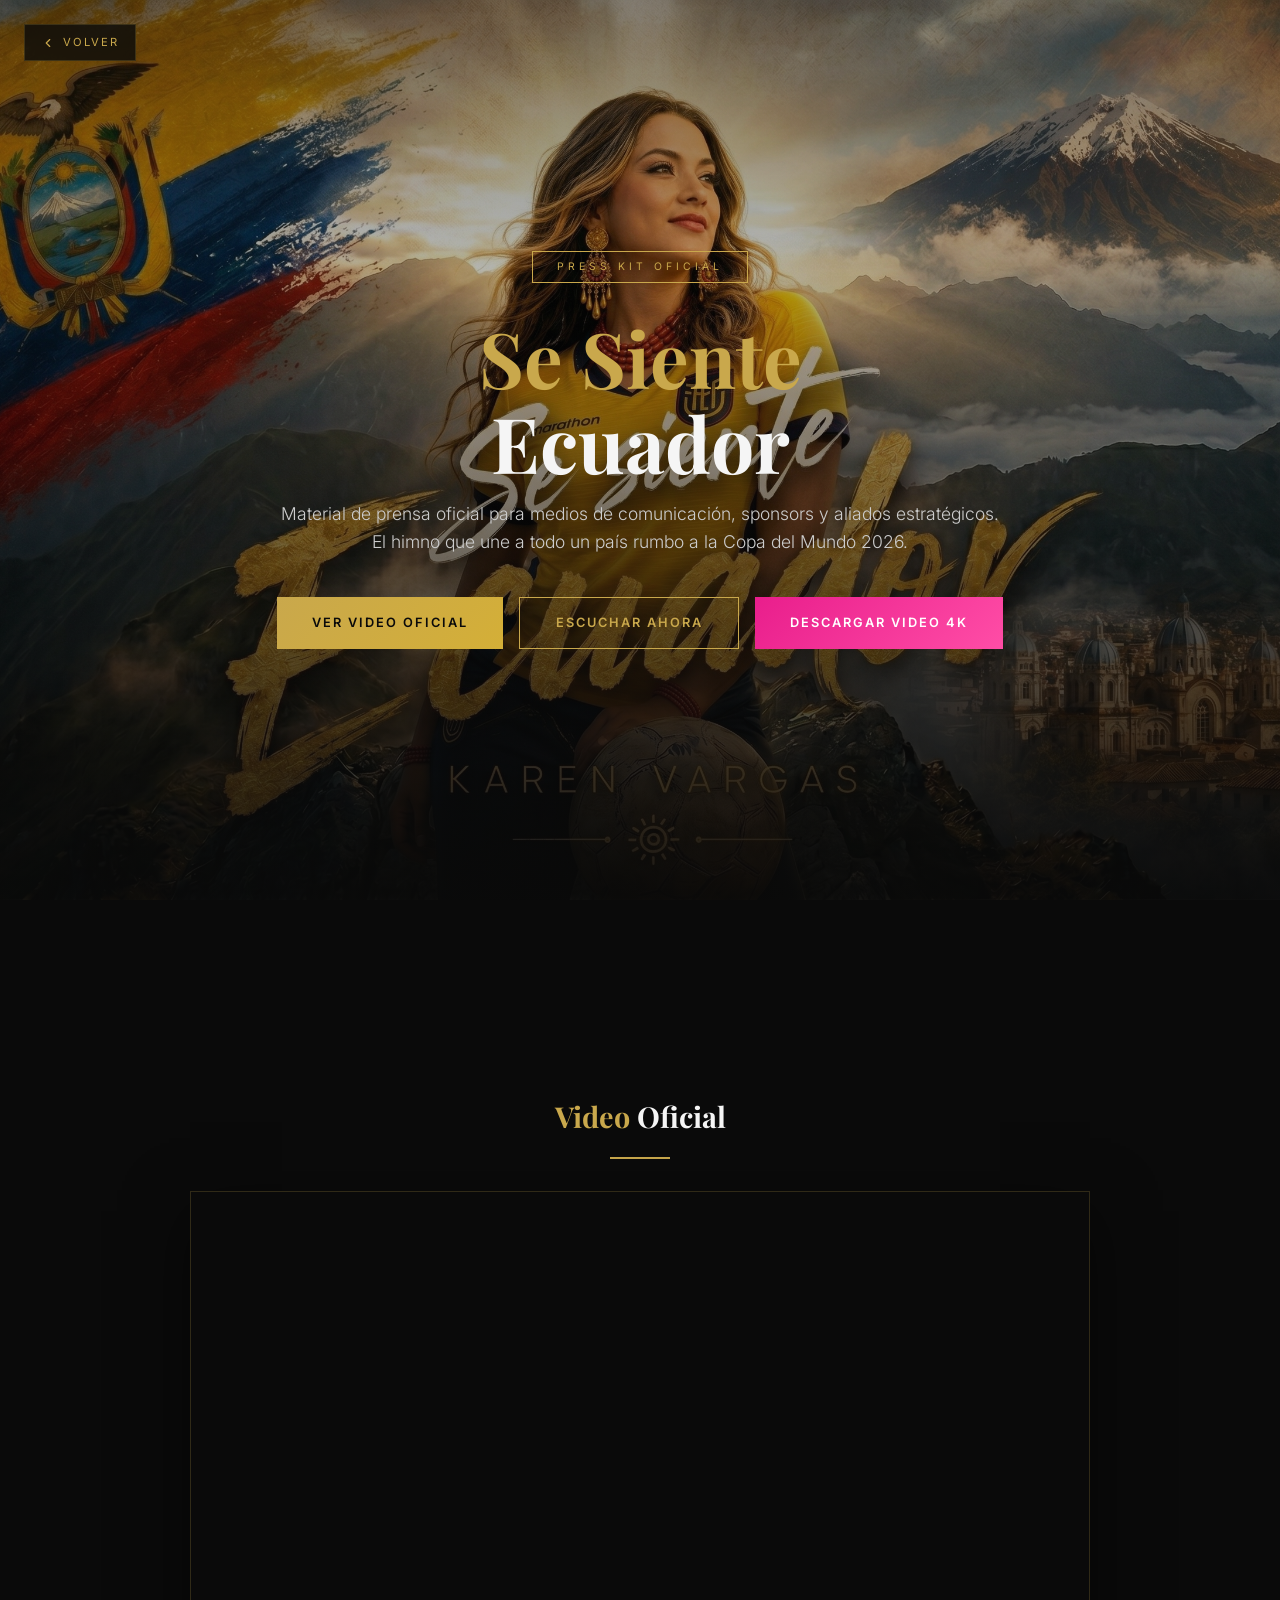
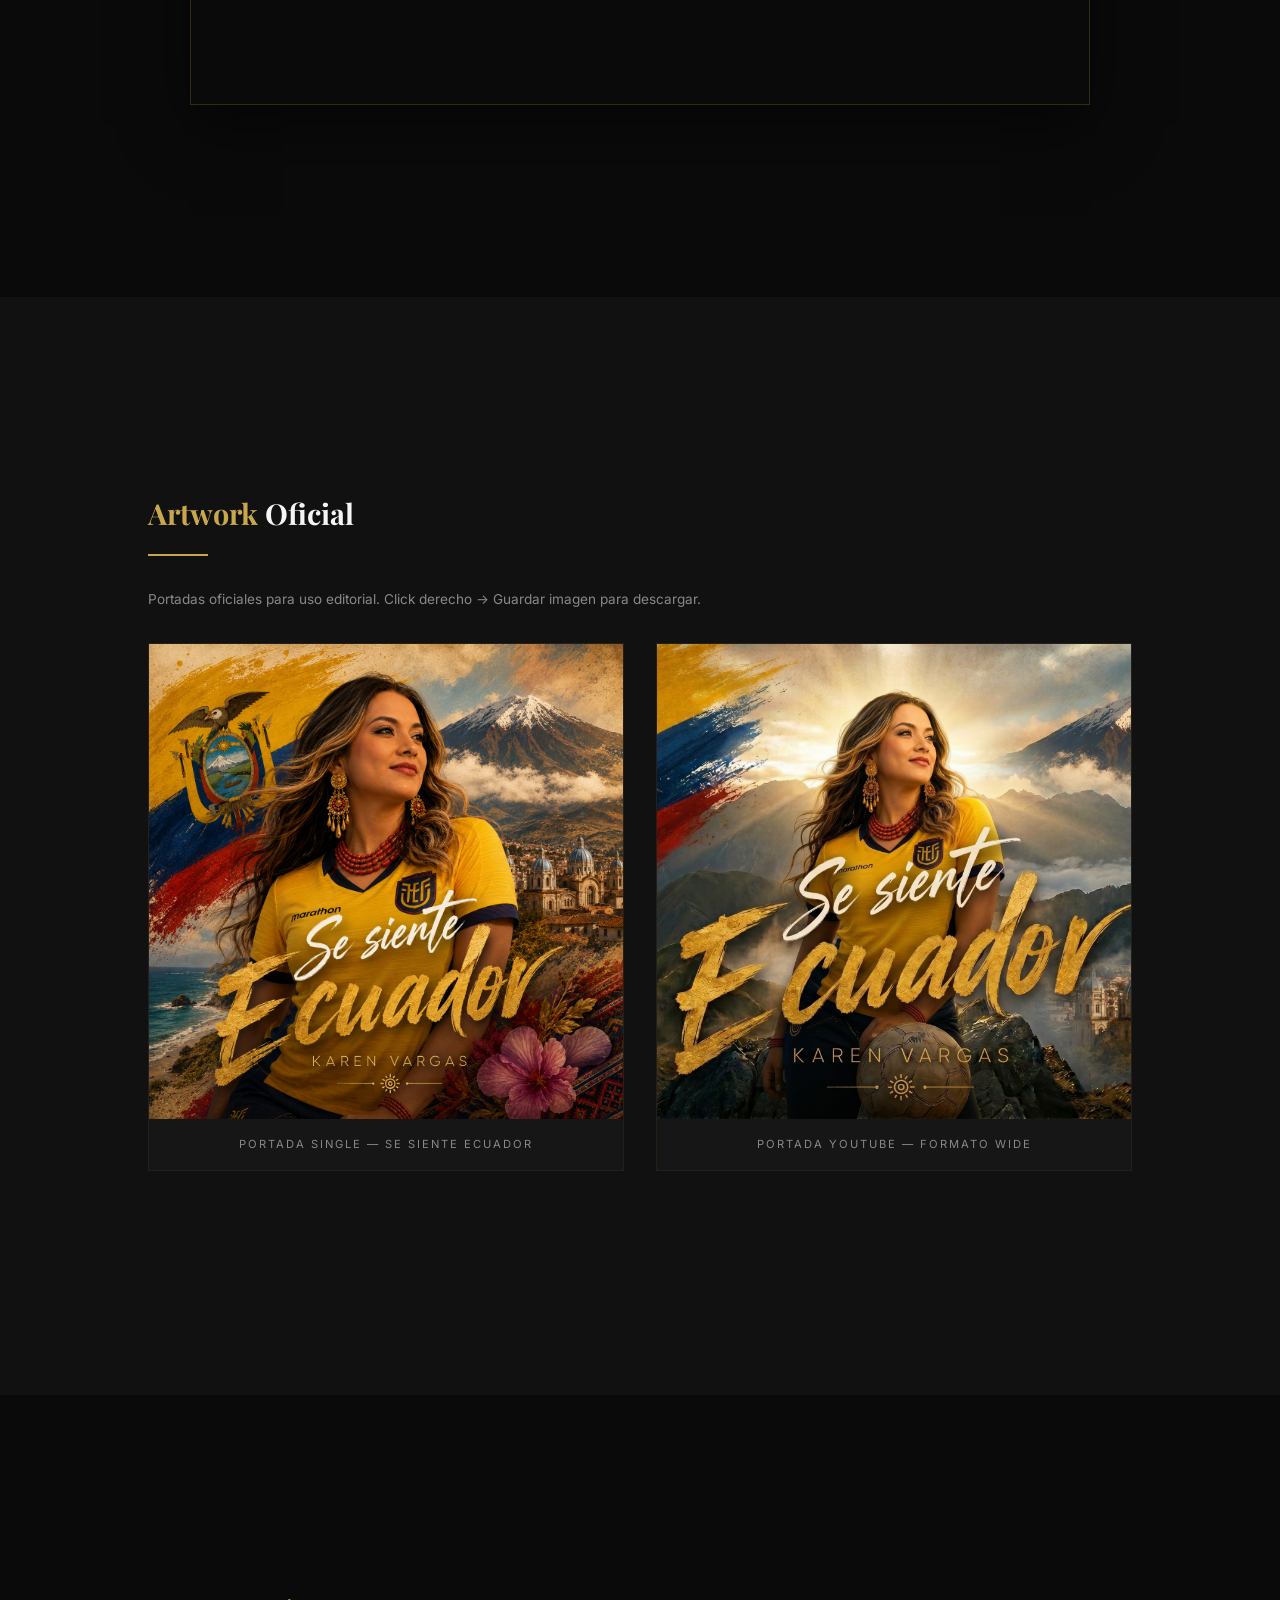
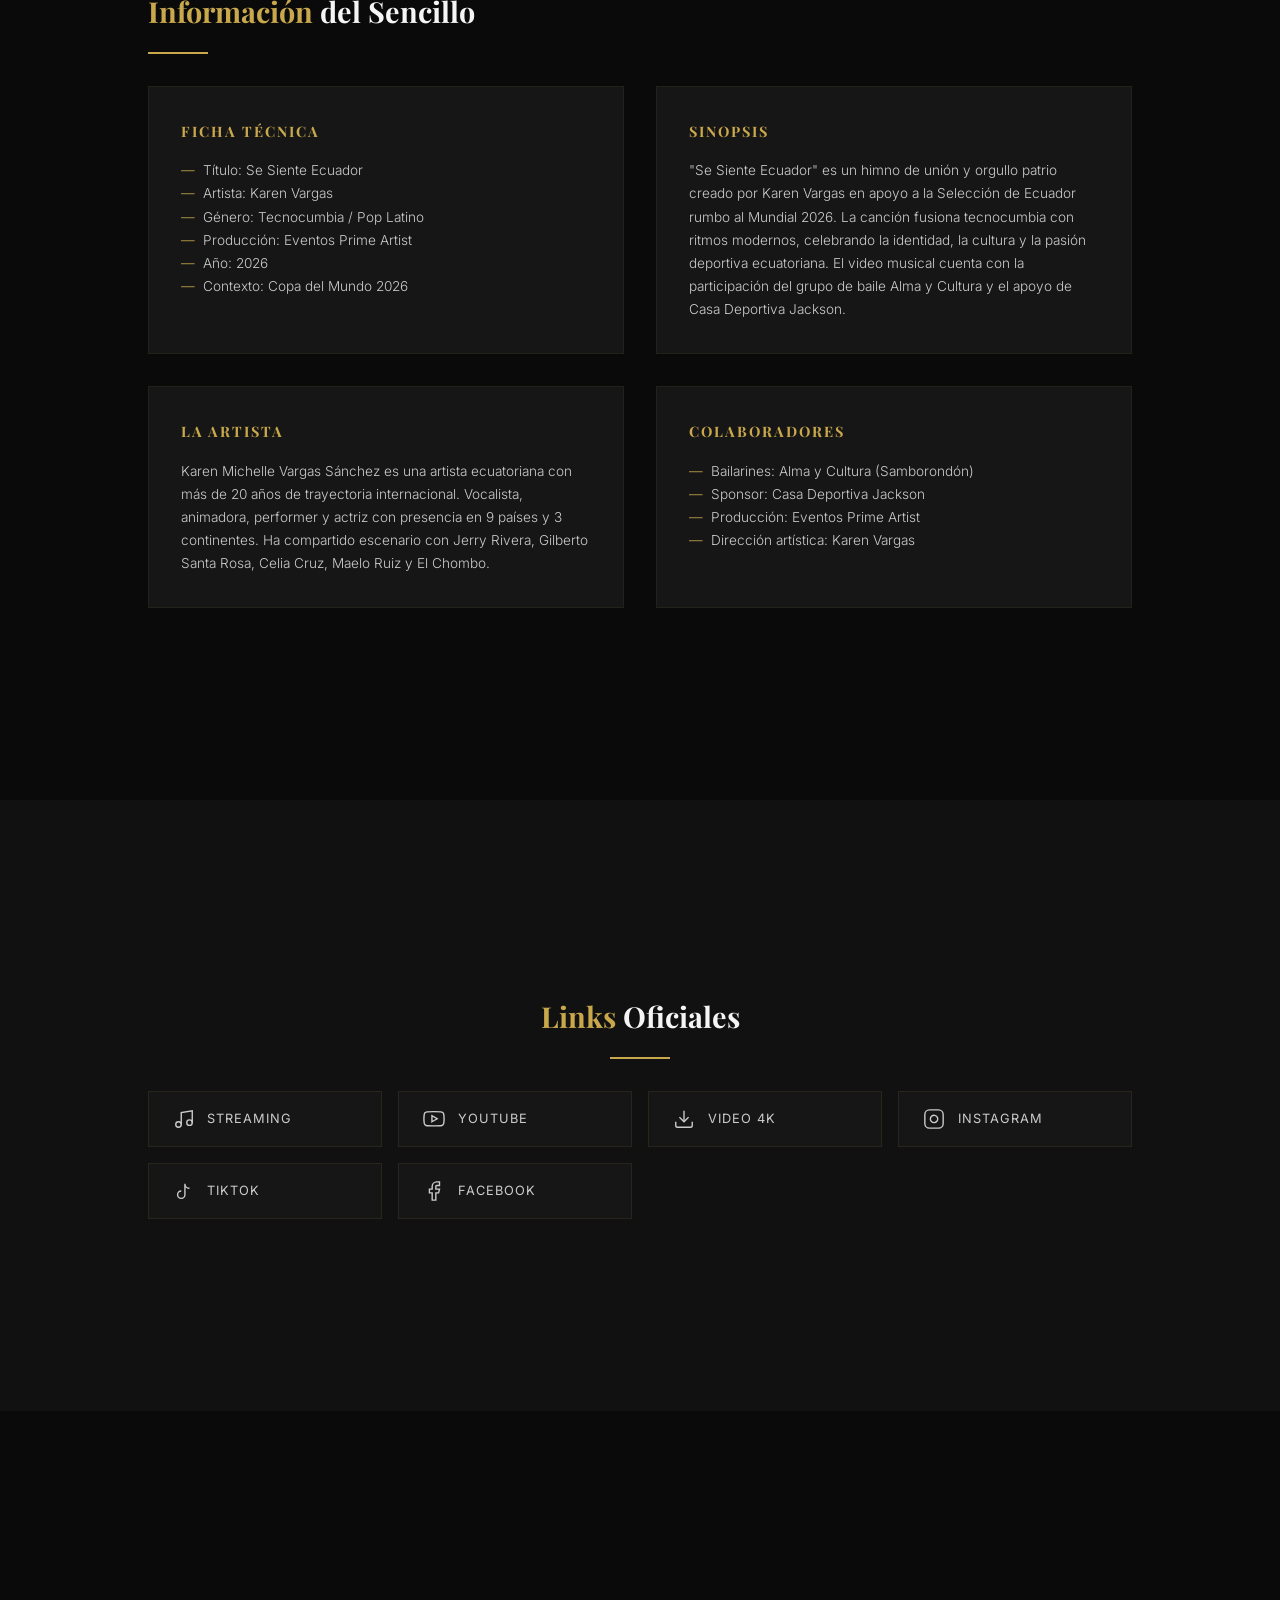
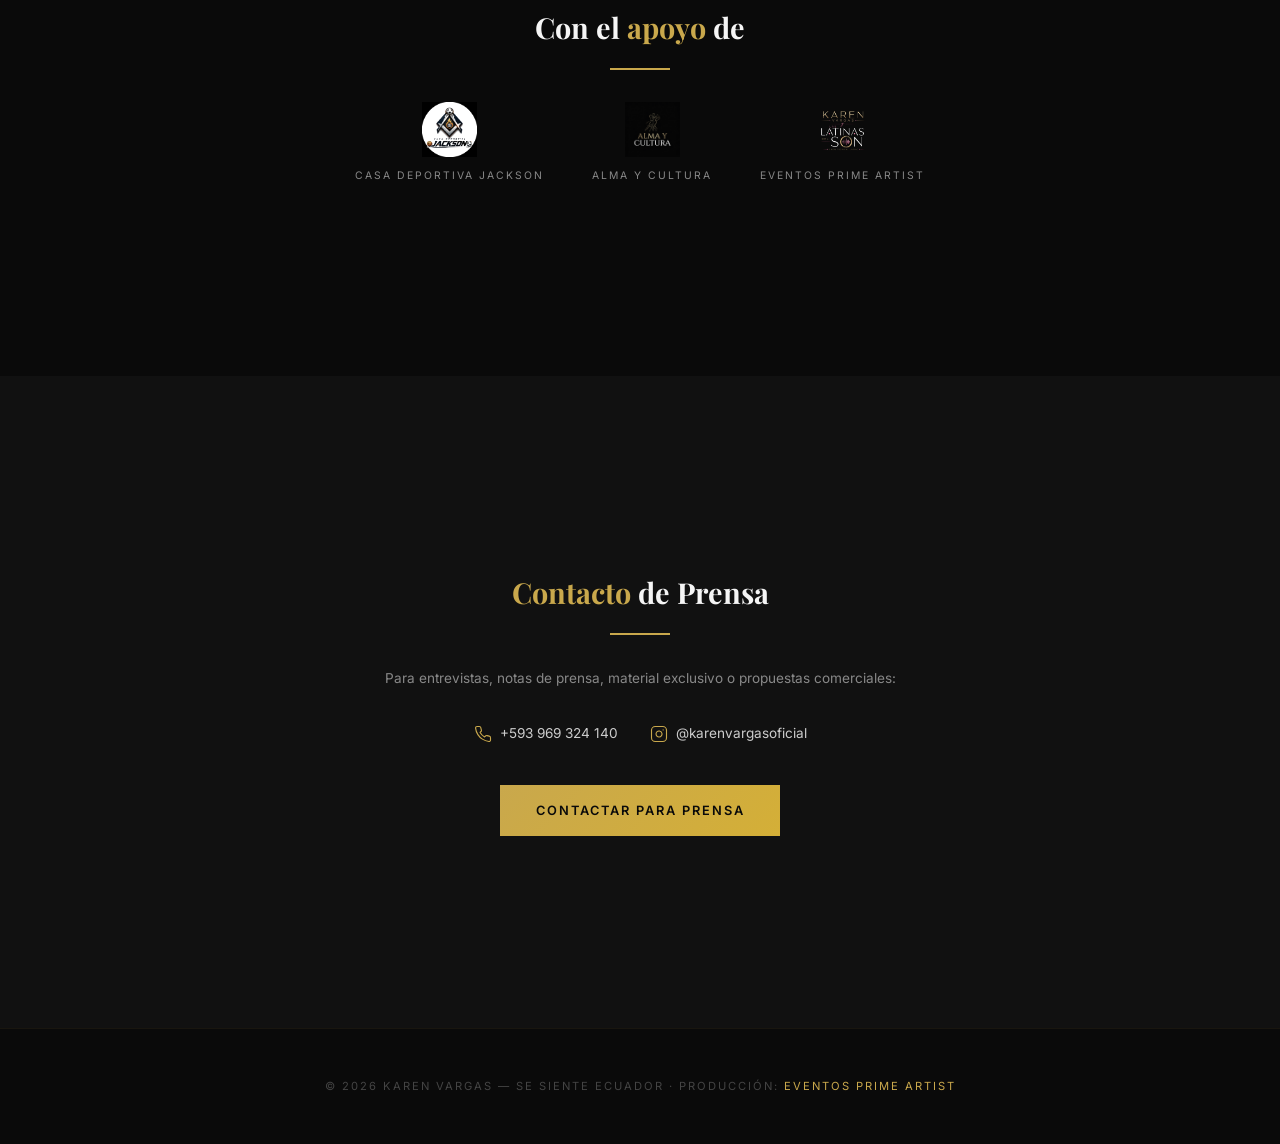
==== commit 11c5c516: "Gallery update, services checklist, email integration via Eventos Prime API, presskit links fix" ====
--- a/presskit.html
+++ b/presskit.html
@@ -214,7 +214,7 @@
         <img src="assets/images/logo-alma-y-cultura.png" alt="Alma y Cultura">
         <span>Alma y Cultura</span>
       </a>
-      <a href="https://www.instagram.com/eventos__prime/" target="_blank" class="pk-sponsor">
+      <a href="https://eventosprimeai.com" target="_blank" class="pk-sponsor">
         <img src="assets/images/Logo Karen Vargas y las latinas del son - 3.png" alt="Eventos Prime Artist">
         <span>Eventos Prime Artist</span>
       </a>
@@ -245,7 +245,7 @@
 </div>
 
 <footer class="pk-footer">
-  <p>© 2026 Karen Vargas — Se Siente Ecuador · Producción: <a href="https://www.instagram.com/eventos__prime/" target="_blank">Eventos Prime Artist</a></p>
+  <p>© 2026 Karen Vargas — Se Siente Ecuador · Producción: <a href="https://eventosprimeai.com" target="_blank">Eventos Prime Artist</a></p>
 </footer>
 
 </body>
--- a/css/style.css
+++ b/css/style.css
@@ -168,6 +168,15 @@
 .form-group textarea { resize: vertical; min-height: 80px; }
 .form-submit { width: 100%; justify-content: center; margin-top: .5rem; }
 .form-disclaimer { text-align: center; font-size: .7rem; color: var(--gray-dark); letter-spacing: 1px; text-transform: uppercase; margin-top: 1rem; }
+.services-checklist { display: grid; grid-template-columns: 1fr 1fr; gap: .5rem; }
+.check-item { display: flex; align-items: center; gap: .5rem; font-size: .8rem; color: var(--white-soft); font-weight: 300; padding: .5rem .7rem; border: 1px solid rgba(201,168,76,.08); cursor: pointer; transition: var(--transition); }
+.check-item:hover { border-color: rgba(201,168,76,.25); background: rgba(201,168,76,.03); }
+.check-item input[type="checkbox"] { appearance: none; -webkit-appearance: none; width: 16px; height: 16px; border: 1px solid rgba(201,168,76,.3); background: transparent; cursor: pointer; position: relative; flex-shrink: 0; }
+.check-item input[type="checkbox"]:checked { background: var(--gold); border-color: var(--gold); }
+.check-item input[type="checkbox"]:checked::after { content: '✓'; position: absolute; top: -1px; left: 2px; font-size: 12px; color: var(--black); font-weight: 700; }
+.form-success { text-align: center; padding: 3rem 2rem; }
+.form-success h4 { font-family: var(--font-heading); color: var(--gold); font-size: 1.3rem; margin-bottom: .5rem; }
+.form-success p { color: var(--gray); font-size: .85rem; }
 
 
 /* ========== GALLERY ========== */
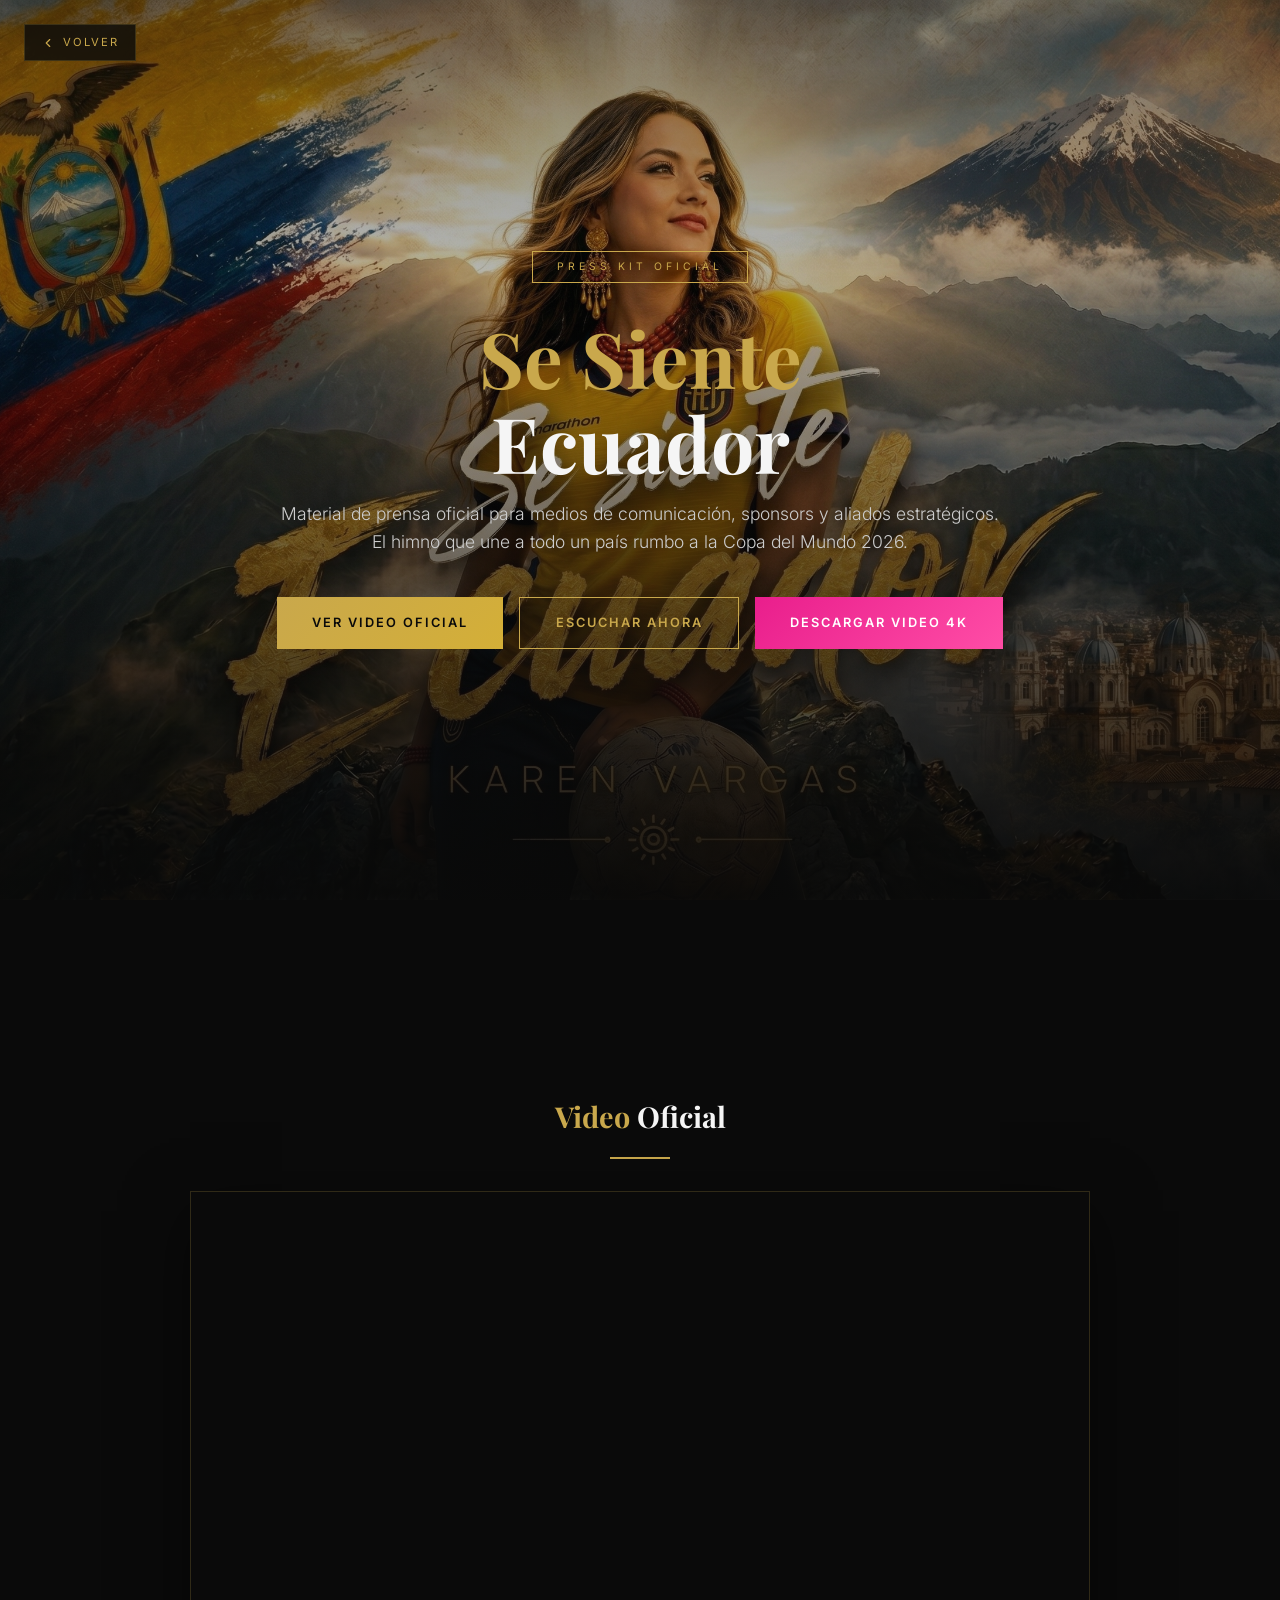
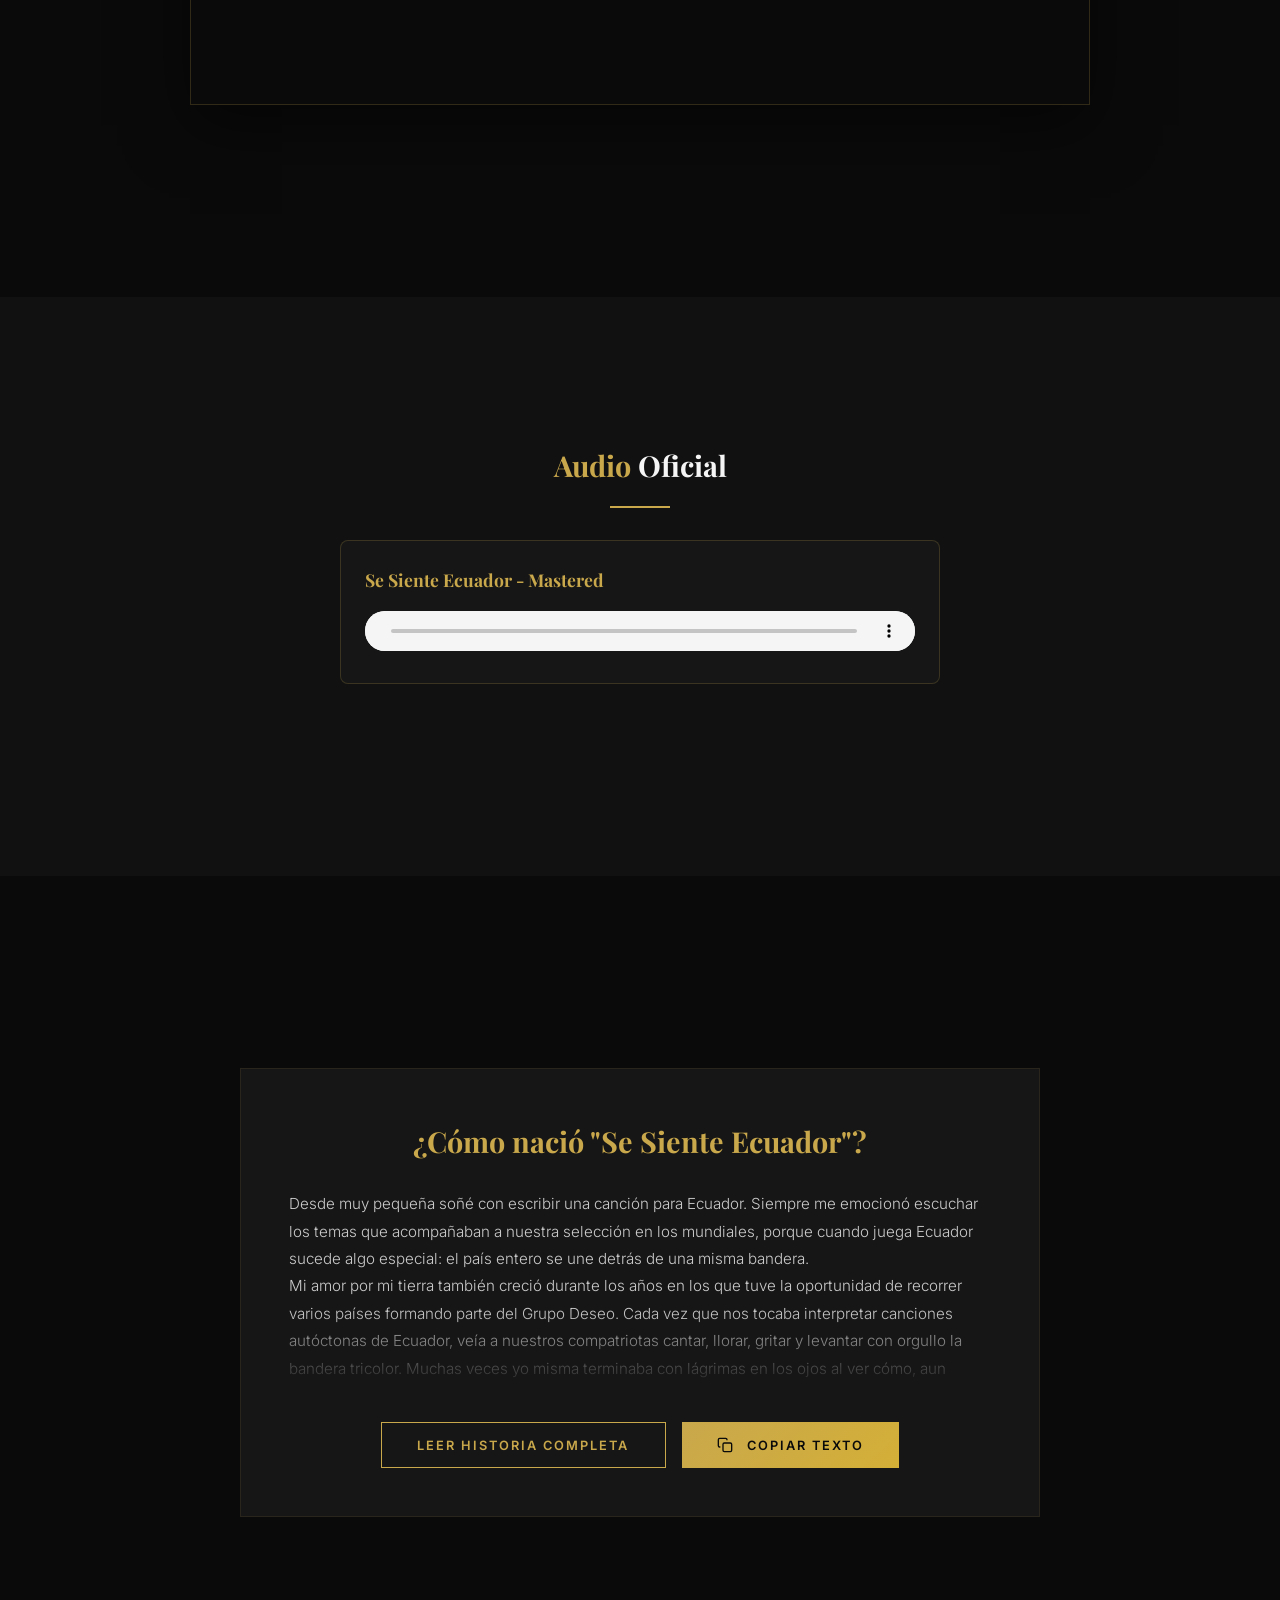
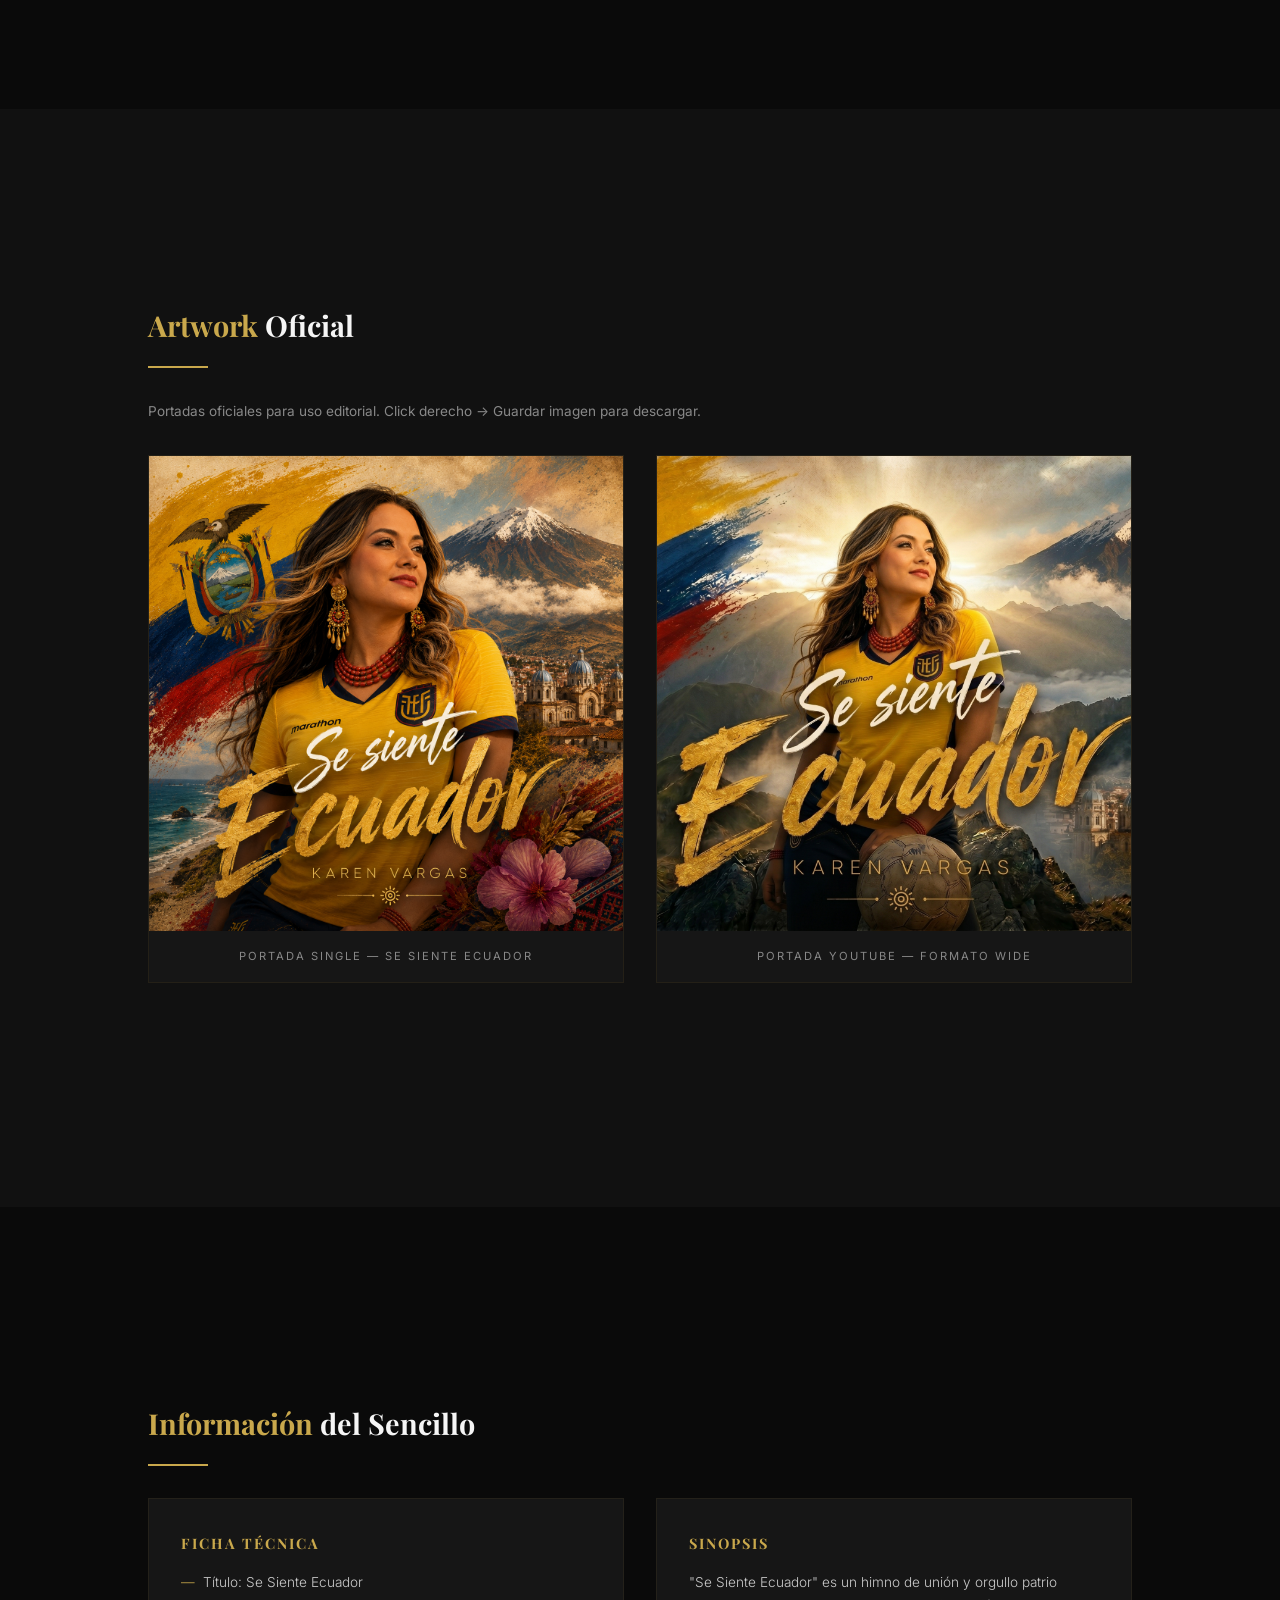
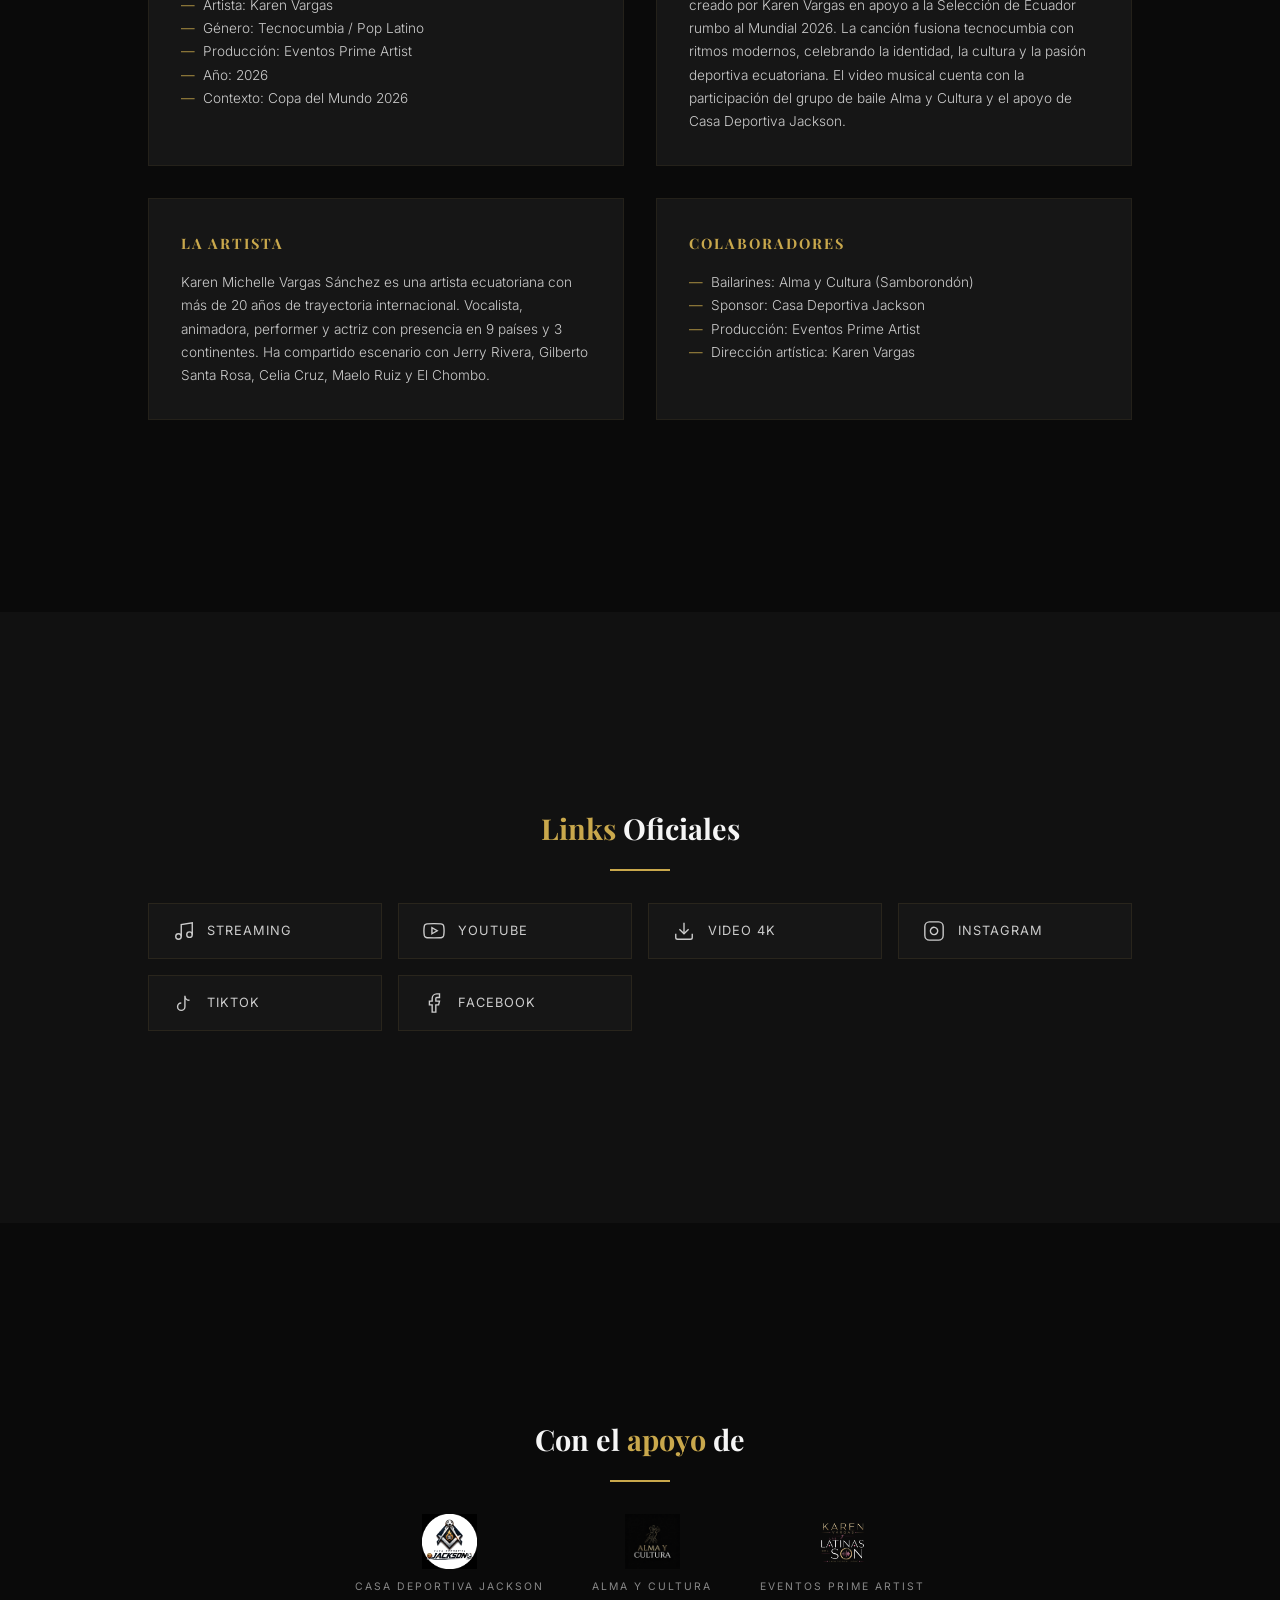
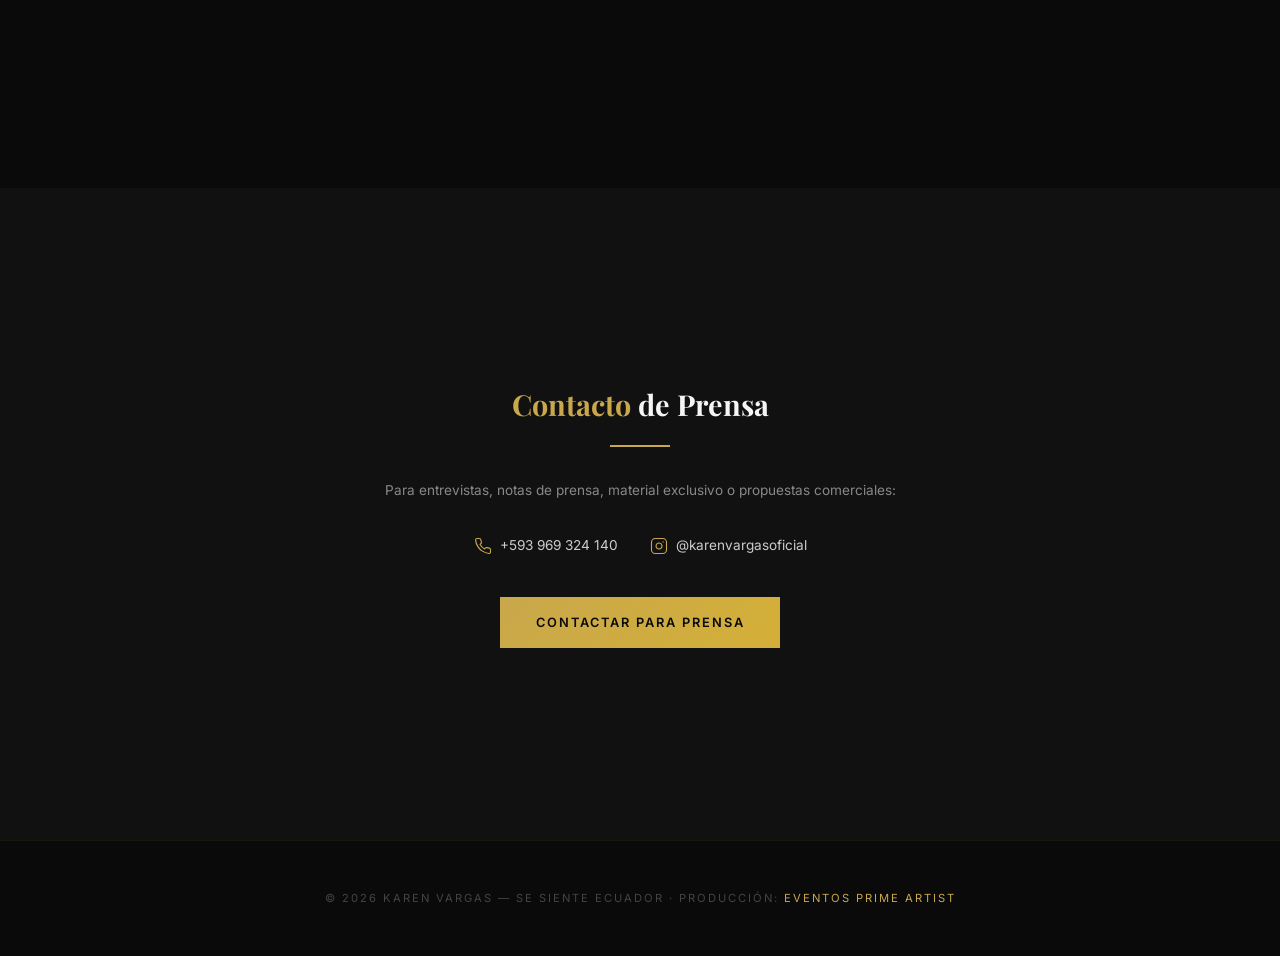
==== commit 31de94fe: "Add audio player and press release story to press kit" ====
--- a/presskit.html
+++ b/presskit.html
@@ -68,6 +68,20 @@
   .pk-back:hover { border-color: var(--gold); background: rgba(201,168,76,.1); }
   .pk-back svg { width: 14px; height: 14px; }
   
+  .pk-audio { max-width: 600px; margin: 0 auto; background: var(--black-card); padding: 1.5rem; border: 1px solid rgba(201,168,76,.2); border-radius: 8px; text-align: left; }
+  .pk-audio h4 { color: var(--gold); font-family: var(--font-heading); margin-bottom: 1rem; font-size: 1.1rem; }
+  .pk-audio audio { width: 100%; height: 40px; outline: none; }
+  .pk-audio audio::-webkit-media-controls-panel { background-color: var(--white); }
+  
+  .pk-story { max-width: 800px; margin: 0 auto; background: var(--black-card); border: 1px solid rgba(201,168,76,.1); padding: 3rem; text-align: left; position: relative; }
+  .pk-story h3 { font-family: var(--font-heading); color: var(--gold); font-size: 1.8rem; margin-bottom: 1.5rem; text-align: center; }
+  .pk-story-content { font-size: .95rem; color: var(--white-soft); font-weight: 300; line-height: 1.8; position: relative; }
+  .pk-story-text { max-height: 200px; overflow: hidden; transition: max-height .5s ease; position: relative; }
+  .pk-story-text.expanded { max-height: 2000px; }
+  .pk-story-fade { position: absolute; bottom: 0; left: 0; width: 100%; height: 80px; background: linear-gradient(transparent, var(--black-card)); transition: opacity .3s; }
+  .pk-story-text.expanded .pk-story-fade { opacity: 0; pointer-events: none; }
+  .pk-story-controls { display: flex; justify-content: center; gap: 1rem; margin-top: 2rem; flex-wrap: wrap; }
+  
   @media (max-width: 768px) {
     .pk-cover-art, .pk-info-grid { grid-template-columns: 1fr; }
     .pk-title { font-size: 2.5rem; }
@@ -105,6 +119,48 @@
     <div class="pk-divider pk-divider-center"></div>
     <div class="pk-video">
       <iframe src="https://www.youtube.com/embed/7PjUKQppTC8?rel=0&modestbranding=1" title="Se Siente Ecuador - Video Oficial" frameborder="0" allow="accelerometer; autoplay; clipboard-write; encrypted-media; gyroscope; picture-in-picture" allowfullscreen loading="lazy"></iframe>
+    </div>
+  </div>
+</div>
+
+<!-- AUDIO -->
+<div class="section section-darker" style="text-align:center">
+  <div class="pk-section" style="padding-top:2rem">
+    <h2 class="pk-section-title" style="text-align:center"><span class="gold">Audio</span> Oficial</h2>
+    <div class="pk-divider pk-divider-center"></div>
+    <div class="pk-audio">
+      <h4>Se Siente Ecuador - Mastered</h4>
+      <audio controls controlsList="nodownload">
+        <source src="assets/audio/se-siente-ecuador.mp3" type="audio/mpeg">
+        Tu navegador no soporta el elemento de audio.
+      </audio>
+    </div>
+  </div>
+</div>
+
+<!-- STORY -->
+<div class="section section-dark" style="text-align:center">
+  <div class="pk-section">
+    <div class="pk-story">
+      <h3>¿Cómo nació "Se Siente Ecuador"?</h3>
+      <div class="pk-story-content">
+        <div class="pk-story-text" id="storyText">
+          <p>Desde muy pequeña soñé con escribir una canción para Ecuador. Siempre me emocionó escuchar los temas que acompañaban a nuestra selección en los mundiales, porque cuando juega Ecuador sucede algo especial: el país entero se une detrás de una misma bandera.</p>
+          <p>Mi amor por mi tierra también creció durante los años en los que tuve la oportunidad de recorrer varios países formando parte del Grupo Deseo. Cada vez que nos tocaba interpretar canciones autóctonas de Ecuador, veía a nuestros compatriotas cantar, llorar, gritar y levantar con orgullo la bandera tricolor. Muchas veces yo misma terminaba con lágrimas en los ojos al ver cómo, aun estando lejos, llevaban a Ecuador en el corazón. Esos momentos marcaron mi vida y siempre me hicieron pensar: "Algún día quiero cantar también para mi país".</p>
+          <p>La idea de "Se siente Ecuador" nació en medio de un momento de reflexión. Había leído noticias que me entristecieron sobre la situación del país, pero también se acercaba el Mundial. Entonces pensé que era el momento perfecto para aportar un granito de arena a través de la música, para recordar quiénes somos realmente los ecuatorianos.</p>
+          <p>Porque más allá de las dificultades, somos gente trabajadora, alegre, valiente y luchadora. Somos personas que se levantan una y otra vez y que nunca dejan de creer.</p>
+          <p>"Se siente Ecuador" es un homenaje a esa esencia. Es una canción hecha con amor para mi gente, para quienes están dentro y fuera del país, y para todos aquellos que sienten orgullo de haber nacido en esta hermosa tierra.</p>
+          <p>Y si Dios lo permite, espero que esta canción pueda acompañarme algún día por diferentes rincones del mundo, llevando un pedacito de Ecuador a cada lugar donde la música me permita llegar.</p>
+          <div class="pk-story-fade"></div>
+        </div>
+        <div class="pk-story-controls">
+          <button class="btn btn-outline" id="btnExpandStory">Leer Historia Completa</button>
+          <button class="btn btn-gold" id="btnCopyStory">
+            <svg viewBox="0 0 24 24" fill="none" stroke="currentColor" stroke-width="2" style="width:16px;height:16px;margin-right:6px;vertical-align:middle"><rect x="9" y="9" width="13" height="13" rx="2" ry="2"></rect><path d="M5 15H4a2 2 0 01-2-2V4a2 2 0 012-2h9a2 2 0 012 2v1"></path></svg>
+            Copiar Texto
+          </button>
+        </div>
+      </div>
     </div>
   </div>
 </div>
@@ -248,5 +304,24 @@
   <p>© 2026 Karen Vargas — Se Siente Ecuador · Producción: <a href="https://eventosprimeai.com" target="_blank">Eventos Prime Artist</a></p>
 </footer>
 
+</footer>
+
+<script>
+  document.getElementById('btnExpandStory').addEventListener('click', function() {
+    const text = document.getElementById('storyText');
+    text.classList.toggle('expanded');
+    this.textContent = text.classList.contains('expanded') ? 'Ocultar Historia' : 'Leer Historia Completa';
+  });
+
+  document.getElementById('btnCopyStory').addEventListener('click', function() {
+    const story = `¿Cómo nació "Se Siente Ecuador"?\n\nDesde muy pequeña soñé con escribir una canción para Ecuador. Siempre me emocionó escuchar los temas que acompañaban a nuestra selección en los mundiales, porque cuando juega Ecuador sucede algo especial: el país entero se une detrás de una misma bandera.\n\nMi amor por mi tierra también creció durante los años en los que tuve la oportunidad de recorrer varios países formando parte del Grupo Deseo. Cada vez que nos tocaba interpretar canciones autóctonas de Ecuador, veía a nuestros compatriotas cantar, llorar, gritar y levantar con orgullo la bandera tricolor. Muchas veces yo misma terminaba con lágrimas en los ojos al ver cómo, aun estando lejos, llevaban a Ecuador en el corazón. Esos momentos marcaron mi vida y siempre me hicieron pensar: "Algún día quiero cantar también para mi país".\n\nLa idea de "Se siente Ecuador" nació en medio de un momento de reflexión. Había leído noticias que me entristecieron sobre la situación del país, pero también se acercaba el Mundial. Entonces pensé que era el momento perfecto para aportar un granito de arena a través de la música, para recordar quiénes somos realmente los ecuatorianos.\n\nPorque más allá de las dificultades, somos gente trabajadora, alegre, valiente y luchadora. Somos personas que se levantan una y otra vez y que nunca dejan de creer.\n\n"Se siente Ecuador" es un homenaje a esa esencia. Es una canción hecha con amor para mi gente, para quienes están dentro y fuera del país, y para todos aquellos que sienten orgullo de haber nacido en esta hermosa tierra.\n\nY si Dios lo permite, espero que esta canción pueda acompañarme algún día por diferentes rincones del mundo, llevando un pedacito de Ecuador a cada lugar donde la música me permita llegar.\n\n- Karen Vargas`;
+    
+    navigator.clipboard.writeText(story).then(() => {
+      const original = this.innerHTML;
+      this.innerHTML = '✓ Texto Copiado';
+      setTimeout(() => this.innerHTML = original, 2500);
+    });
+  });
+</script>
 </body>
 </html>
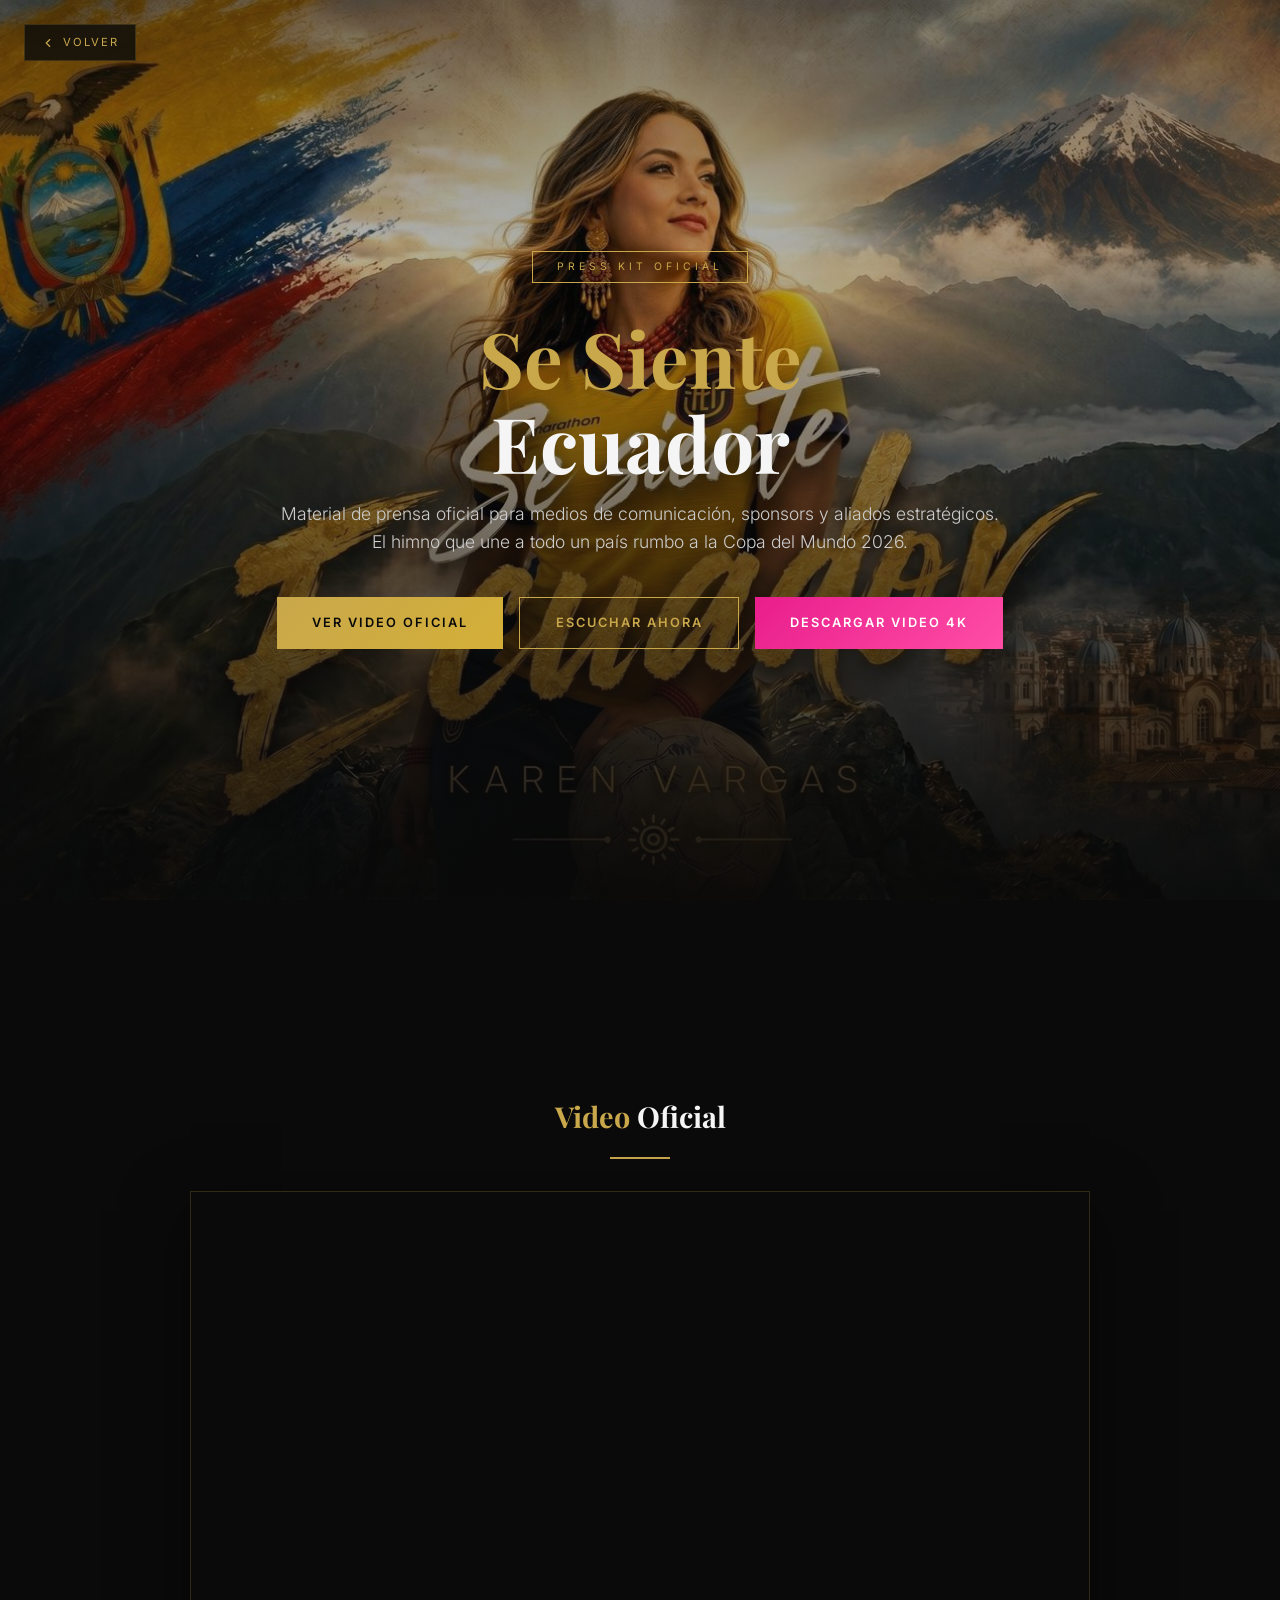
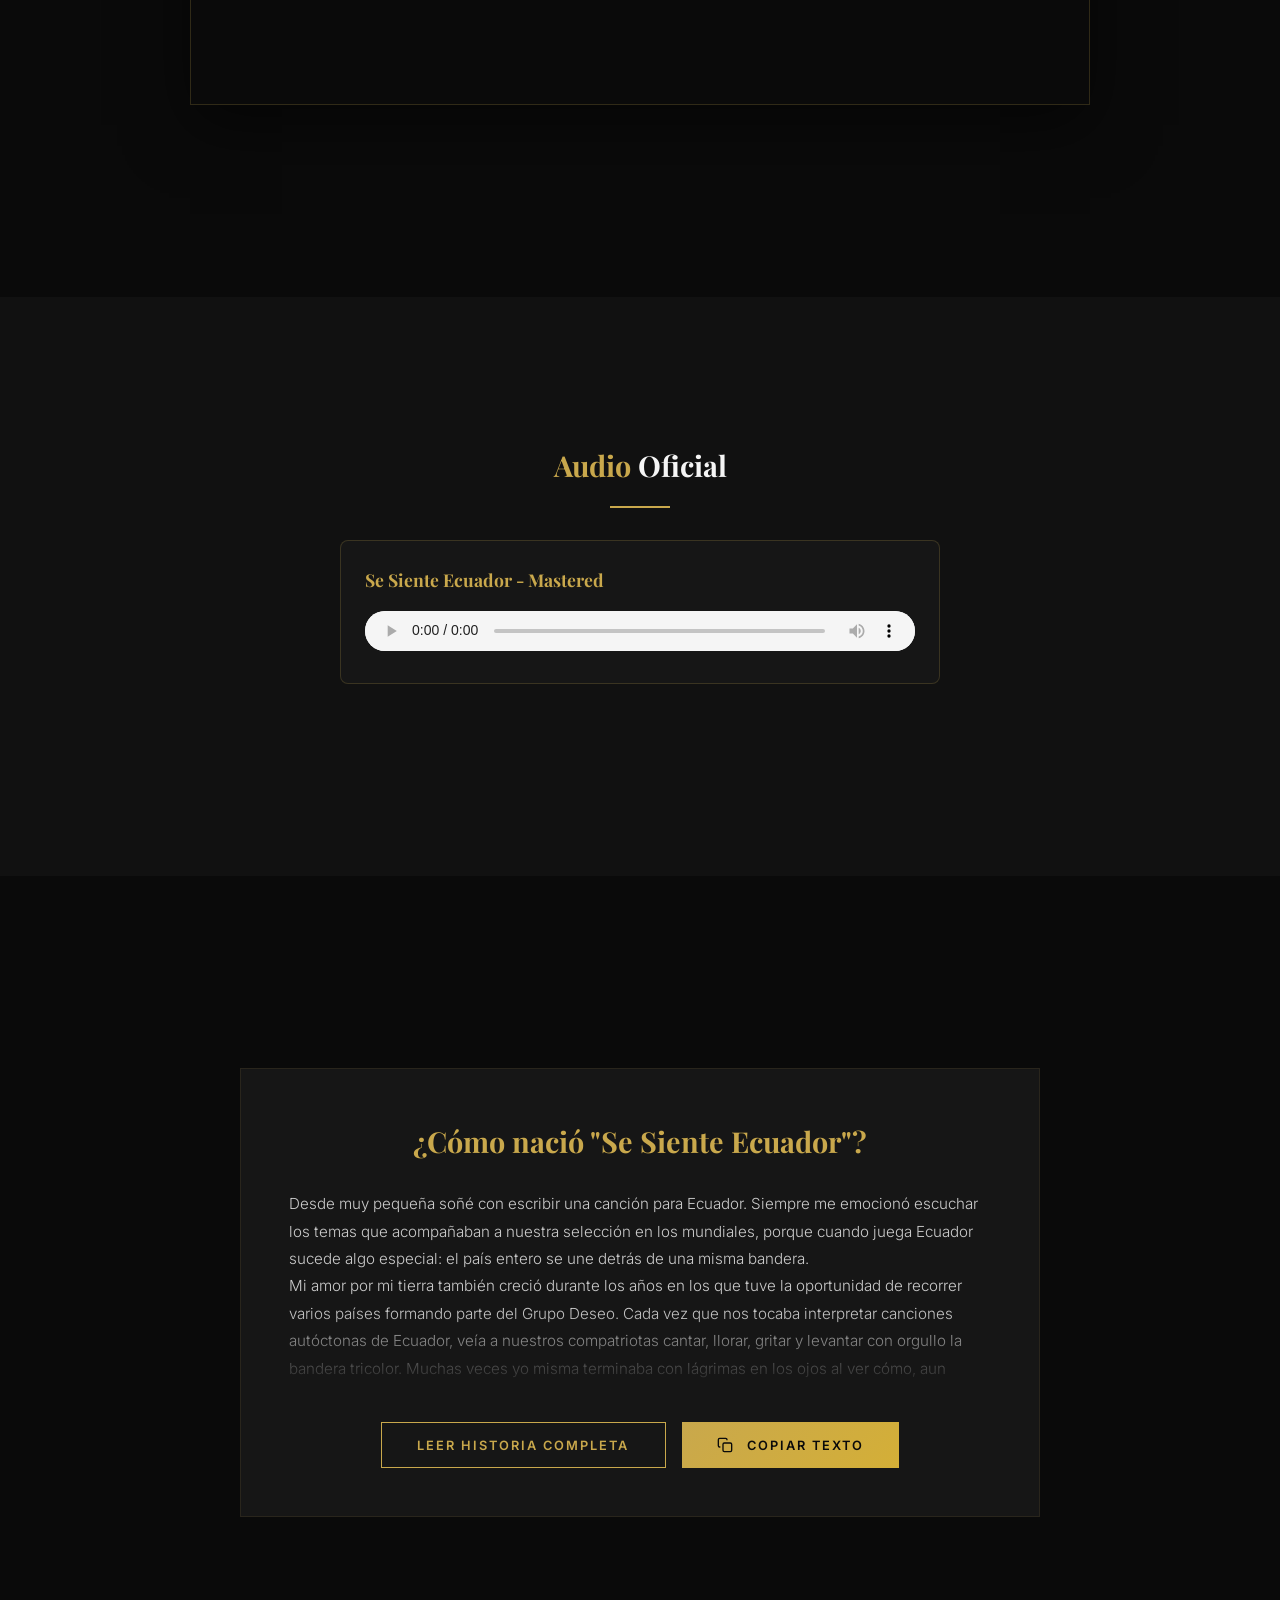
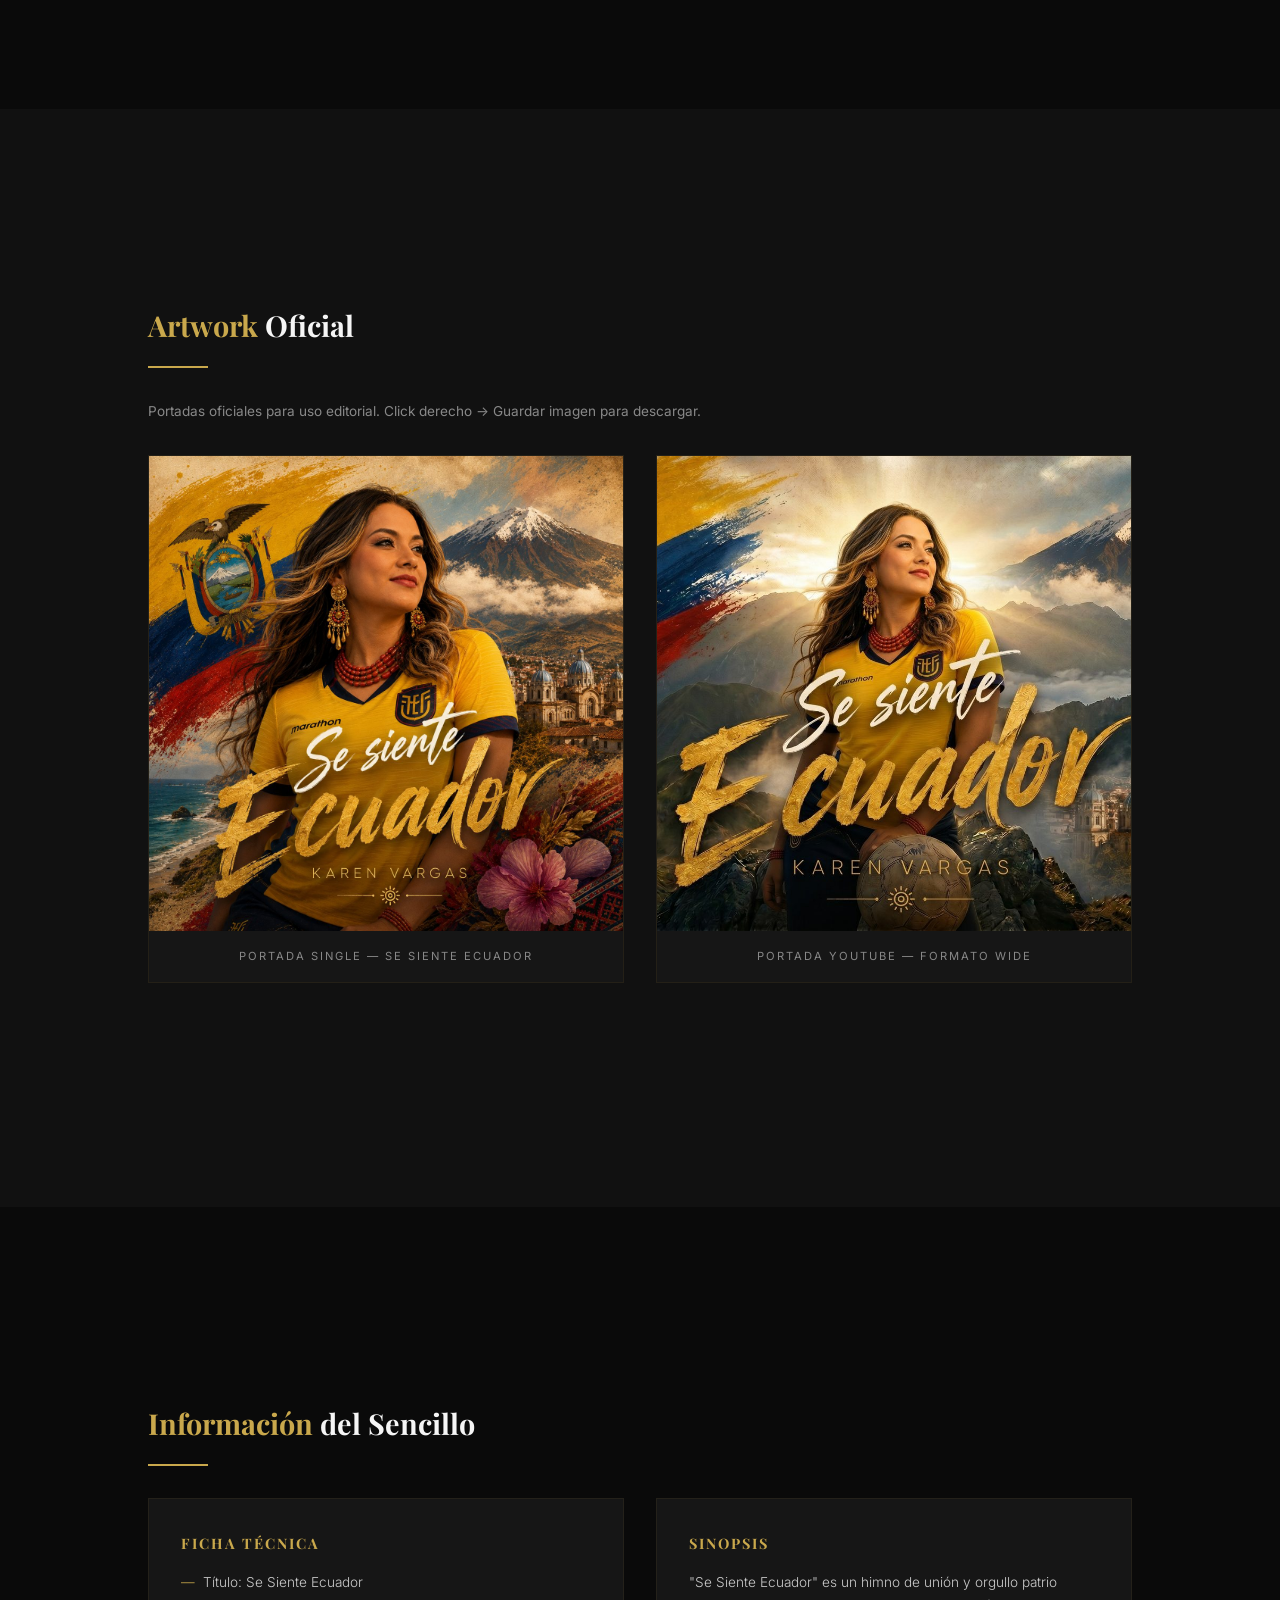
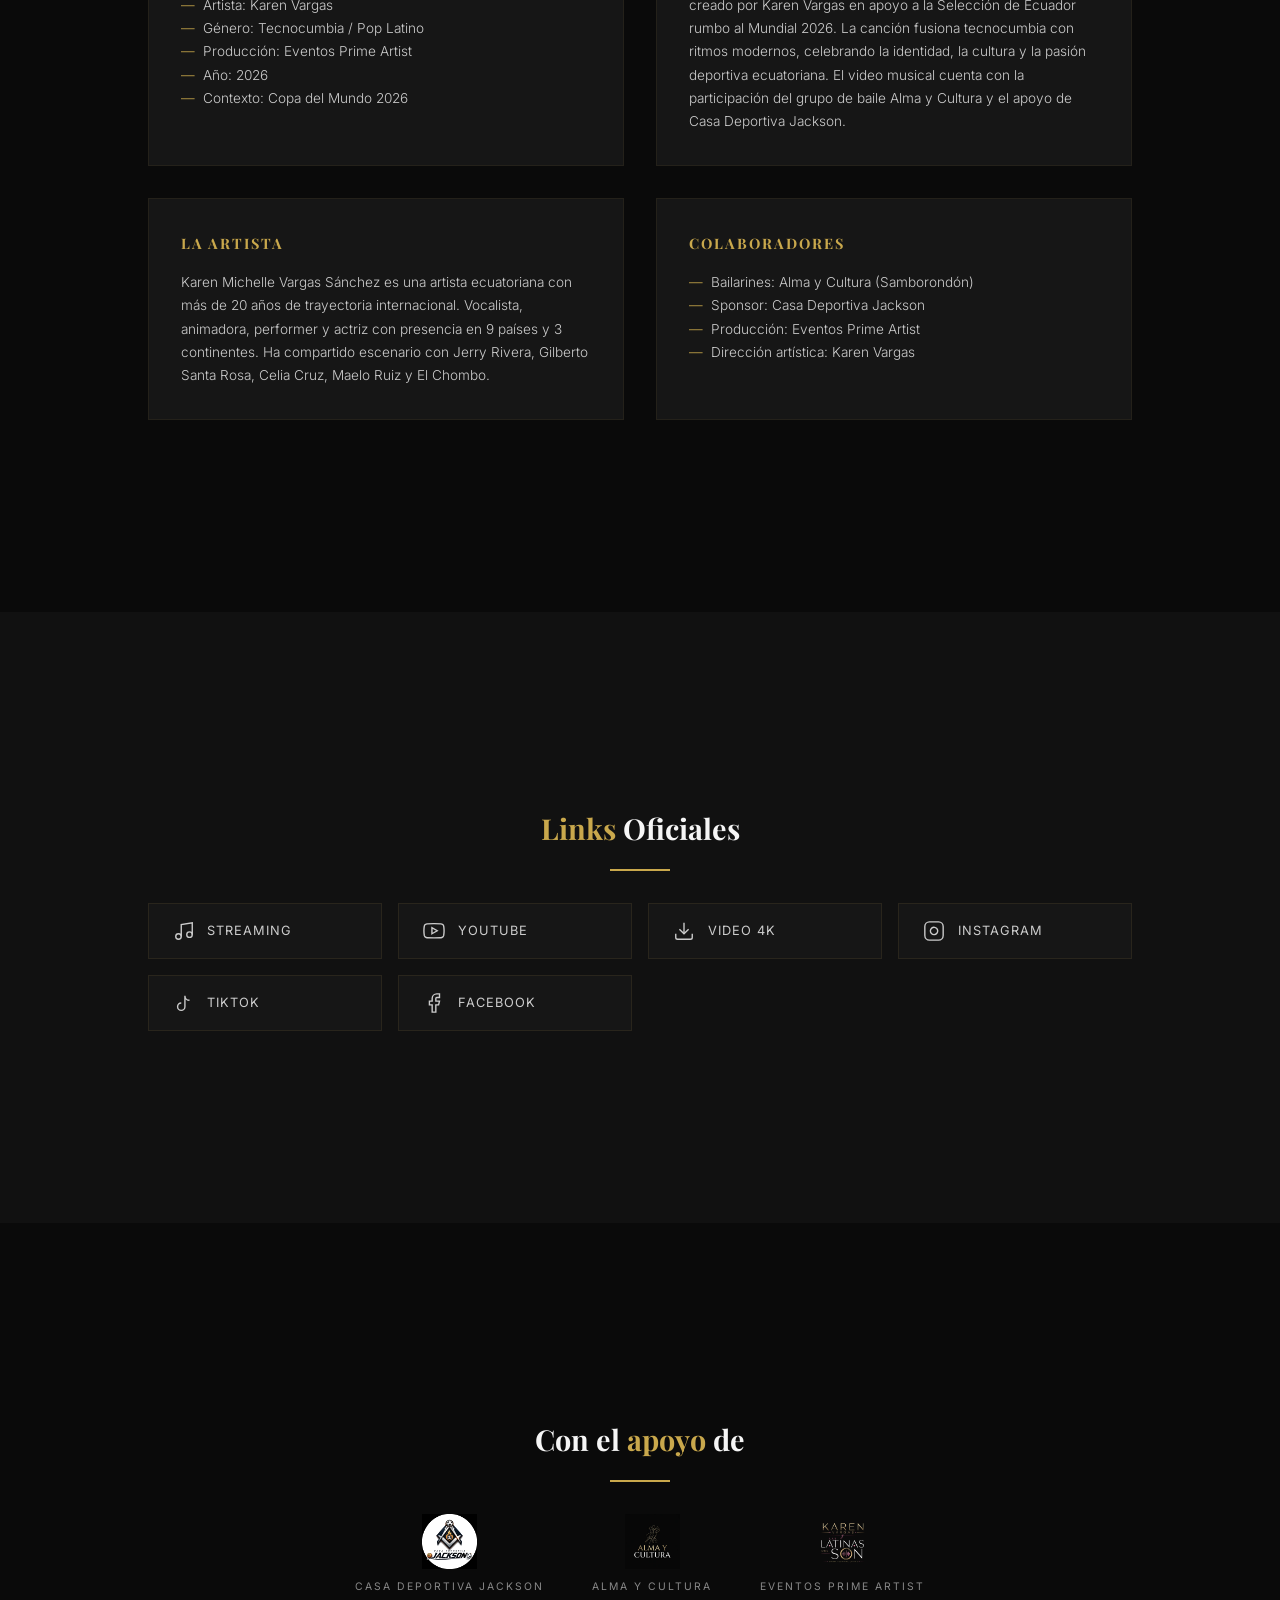
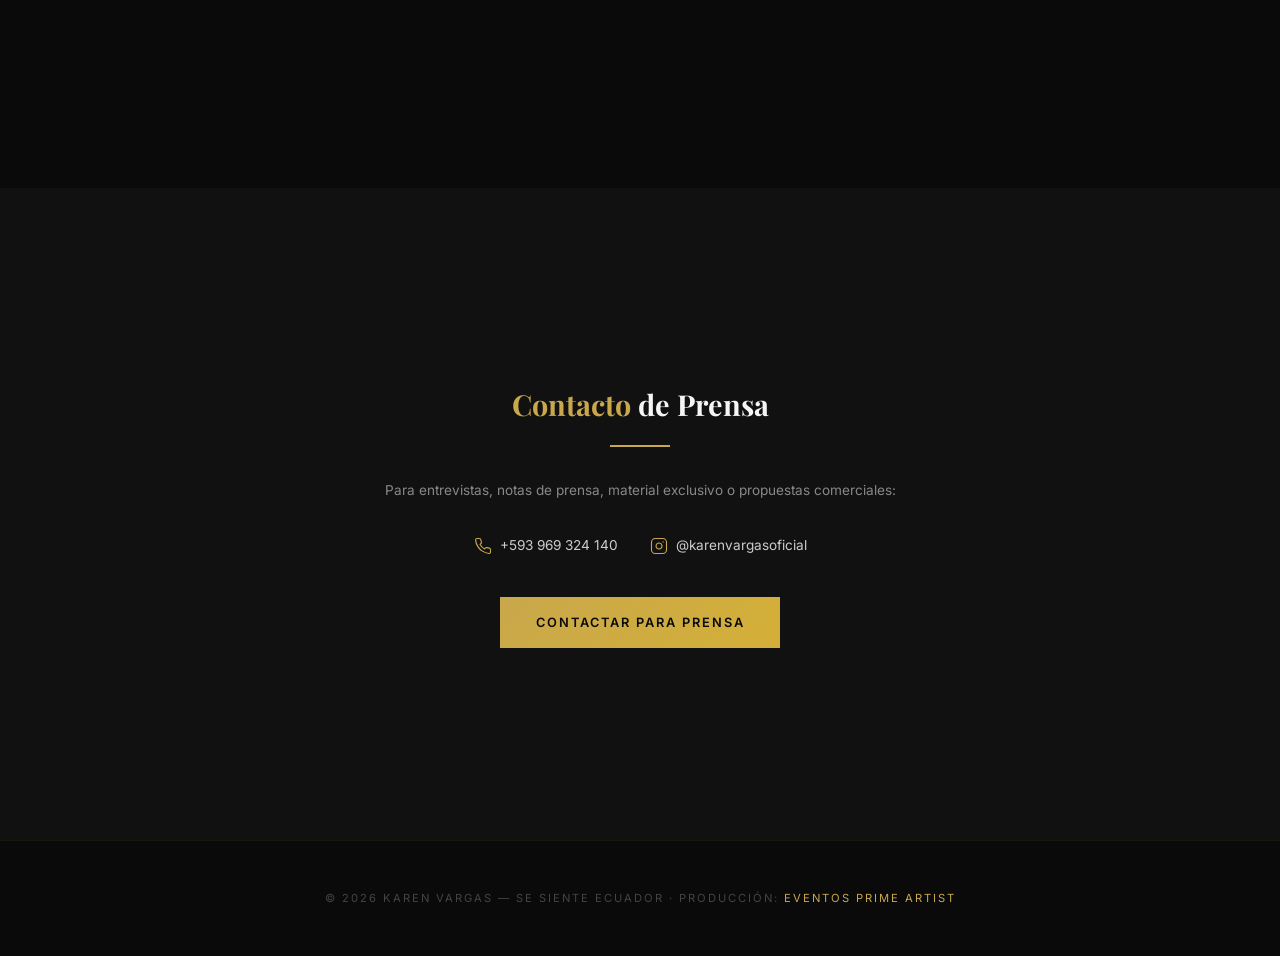
==== commit 32dd1339: "Compress all images (186MB->1.9MB), fix SSE hero layout, delete unused heavy files" ====
--- a/presskit.html
+++ b/presskit.html
@@ -7,7 +7,7 @@
 <meta name="description" content="Press Kit oficial de Se Siente Ecuador de Karen Vargas. Descarga material de prensa, logos, video en 4K y assets para medios de comunicación.">
 <meta property="og:title" content="Press Kit — Se Siente Ecuador | Karen Vargas">
 <meta property="og:description" content="Material de prensa oficial para medios, sponsors y aliados estratégicos.">
-<meta property="og:image" content="assets/images/portada-se-siente-ecuador.png">
+<meta property="og:image" content="assets/images/portada-se-siente-ecuador.jpg">
 <meta property="og:type" content="website">
 <link rel="stylesheet" href="css/style.css">
 <link rel="icon" type="image/png" href="assets/images/Logo Karen Vargas y las latinas del son - 3.png">
@@ -173,7 +173,7 @@
     <p style="color:var(--gray);font-size:.85rem;margin-bottom:2rem;">Portadas oficiales para uso editorial. Click derecho → Guardar imagen para descargar.</p>
     <div class="pk-cover-art">
       <div class="pk-cover-card">
-        <img src="assets/images/portada-se-siente-ecuador.png" alt="Portada - Se Siente Ecuador" loading="lazy">
+        <img src="assets/images/portada-se-siente-ecuador.jpg" alt="Portada - Se Siente Ecuador" loading="lazy">
         <div class="pk-cover-label">Portada Single — Se Siente Ecuador</div>
       </div>
       <div class="pk-cover-card">
--- a/css/style.css
+++ b/css/style.css
@@ -119,12 +119,12 @@
 .exp-card p { font-size: .85rem; color: var(--gray); font-weight: 300; }
 
 /* ========== SE SIENTE ECUADOR ========== */
-.sse-section { padding: 0; }
-.sse-hero { position: relative; min-height: 500px; display: flex; align-items: center; justify-content: center; text-align: center; overflow: hidden; padding: 6rem 2rem; }
-.sse-hero-bg { position: absolute; inset: 0; }
-.sse-hero-bg img { width: 100%; height: 100%; object-fit: cover; object-position: center 30%; }
-.sse-hero-overlay { position: absolute; inset: 0; background: linear-gradient(180deg, rgba(10,10,10,.6) 0%, rgba(10,10,10,.4) 40%, rgba(10,10,10,.85) 100%); }
-.sse-hero-content { position: relative; z-index: 2; max-width: 800px; }
+.sse-section { padding: 0 !important; }
+.sse-hero { position: relative; min-height: 550px; display: flex; align-items: center; justify-content: center; text-align: center; overflow: hidden; padding: 6rem 2rem; }
+.sse-hero-bg { position: absolute; top: 0; left: 0; width: 100%; height: 100%; z-index: 0; }
+.sse-hero-bg img { width: 100%; height: 100%; object-fit: cover; object-position: center 30%; display: block; }
+.sse-hero-overlay { position: absolute; top: 0; left: 0; width: 100%; height: 100%; z-index: 1; background: linear-gradient(180deg, rgba(10,10,10,.65) 0%, rgba(10,10,10,.45) 40%, rgba(10,10,10,.88) 100%); }
+.sse-hero-content { position: relative; z-index: 2; max-width: 800px; margin: 0 auto; }
 .sse-buttons { display: flex; gap: 1rem; justify-content: center; flex-wrap: wrap; margin-top: 2rem; }
 .sse-video { text-align: center; padding: 4rem 5%; }
 .sse-subtitle { font-family: var(--font-heading); font-size: 1.3rem; letter-spacing: 3px; text-transform: uppercase; color: var(--white); margin-bottom: 2rem; }
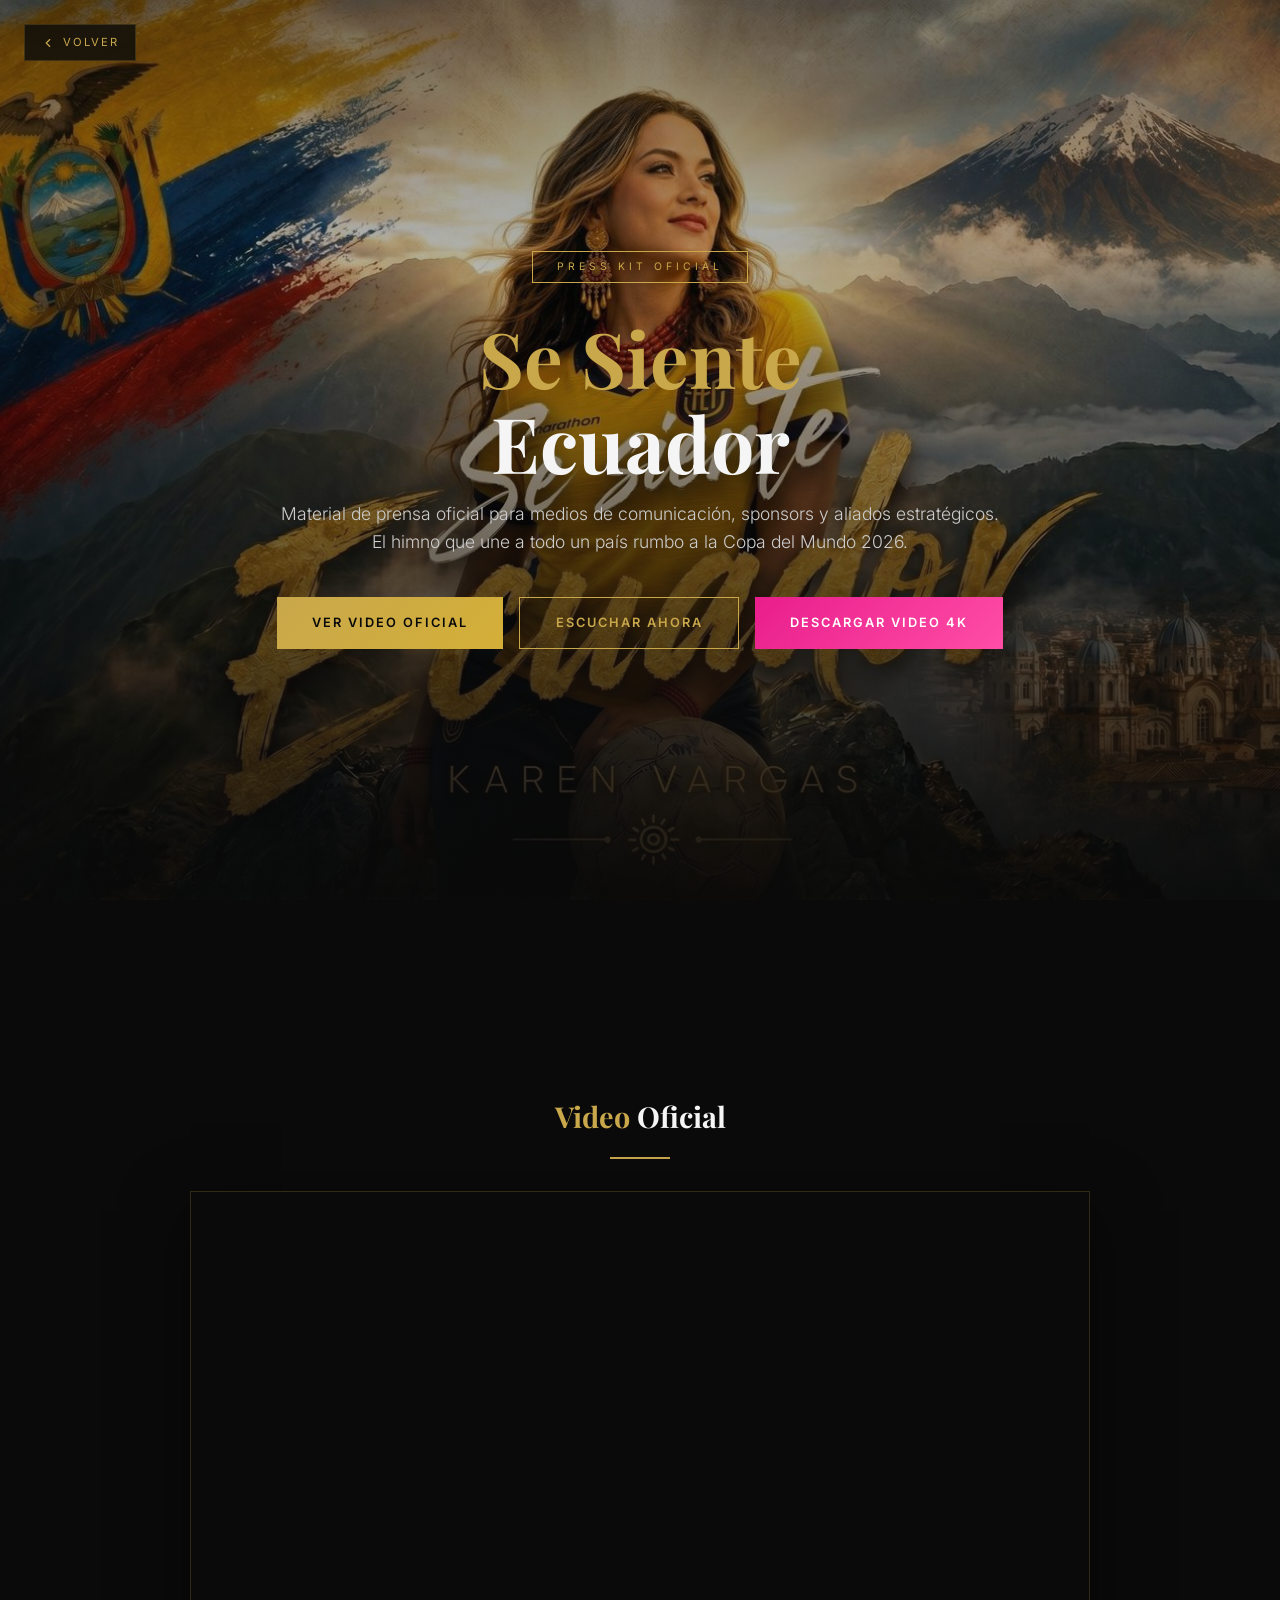
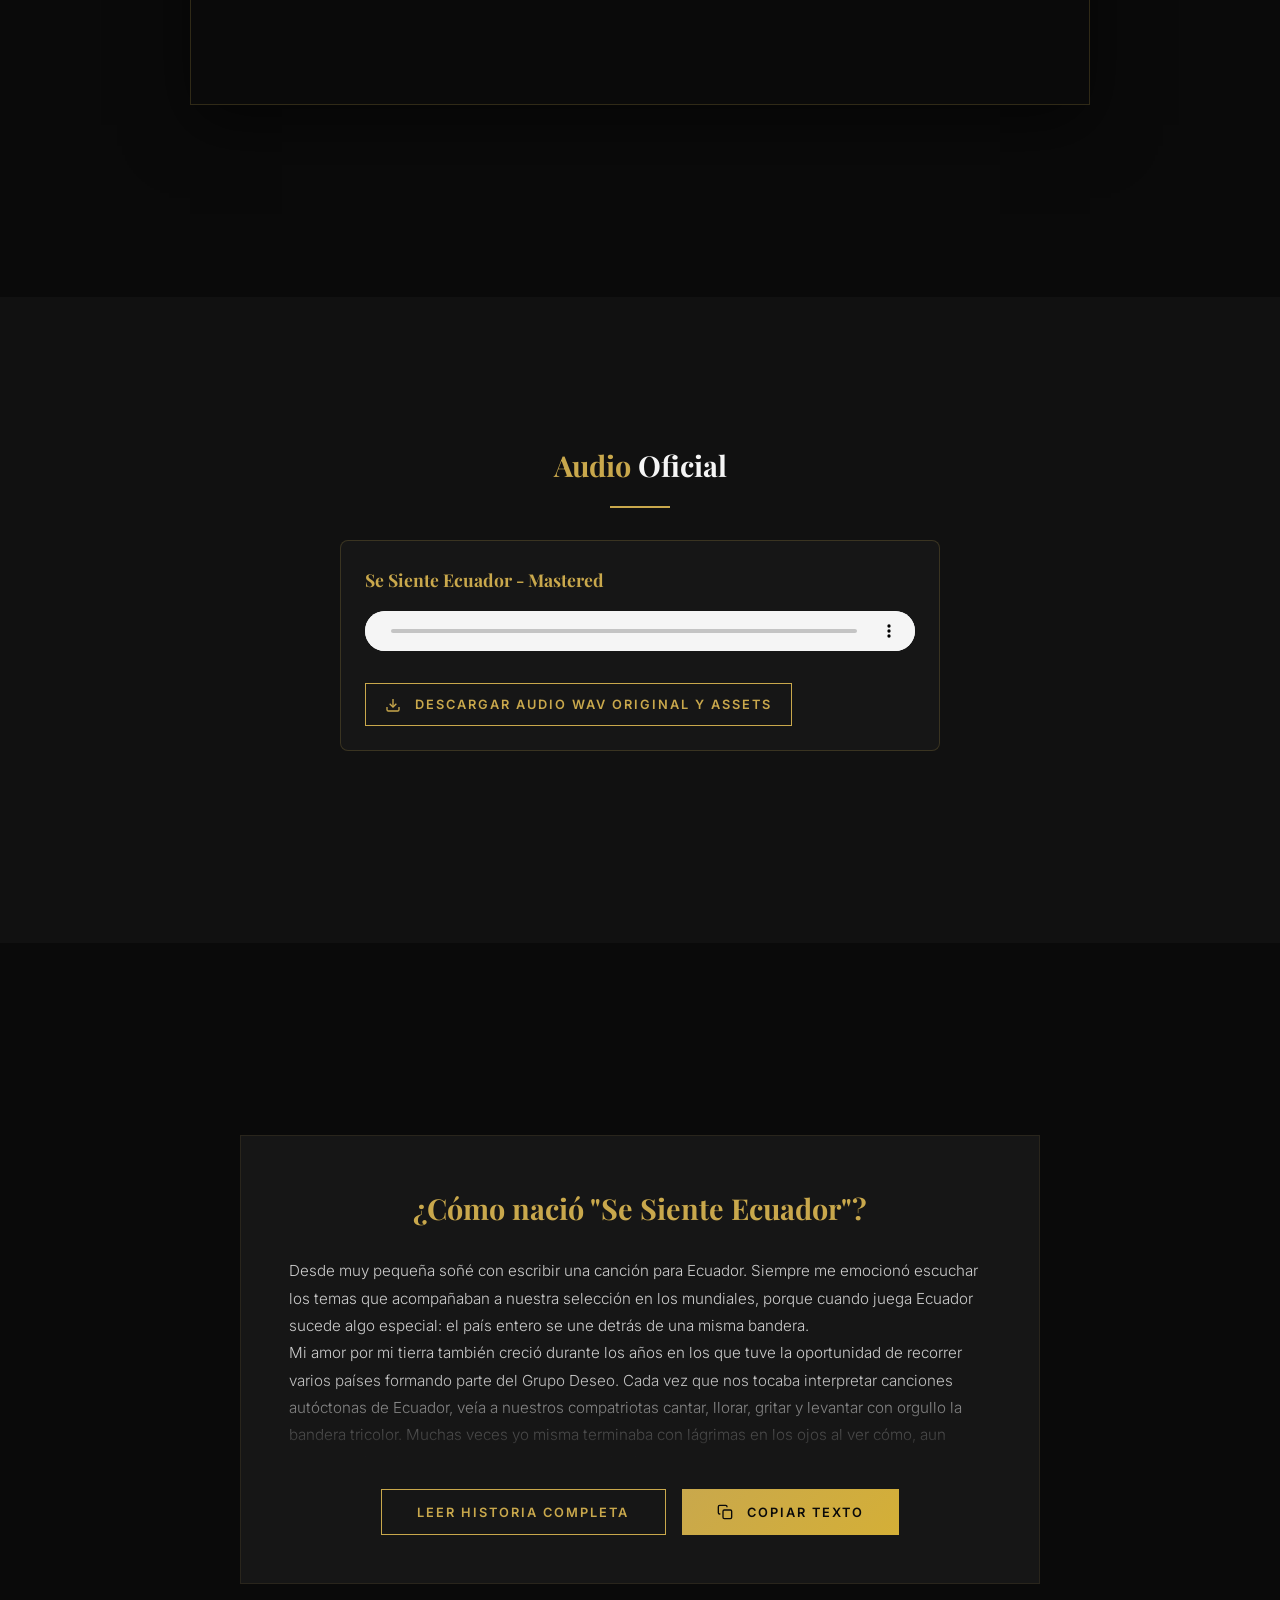
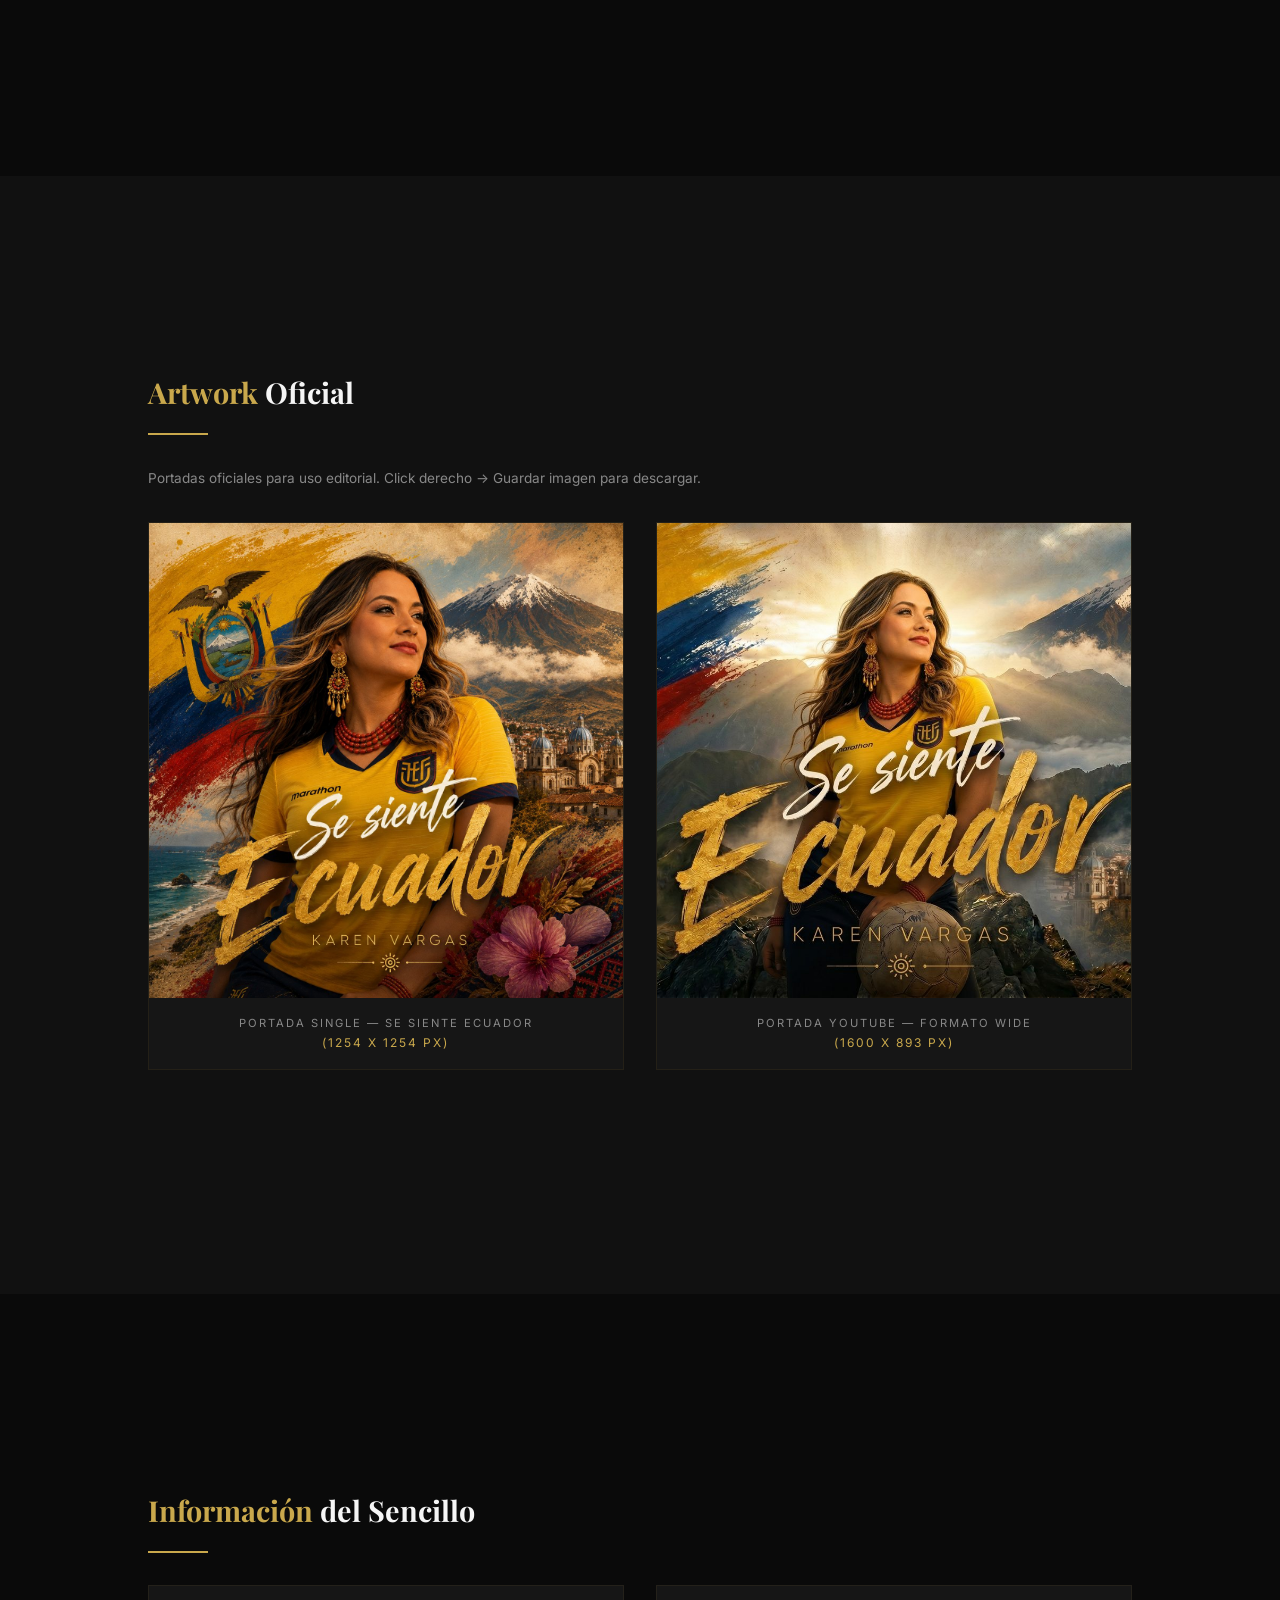
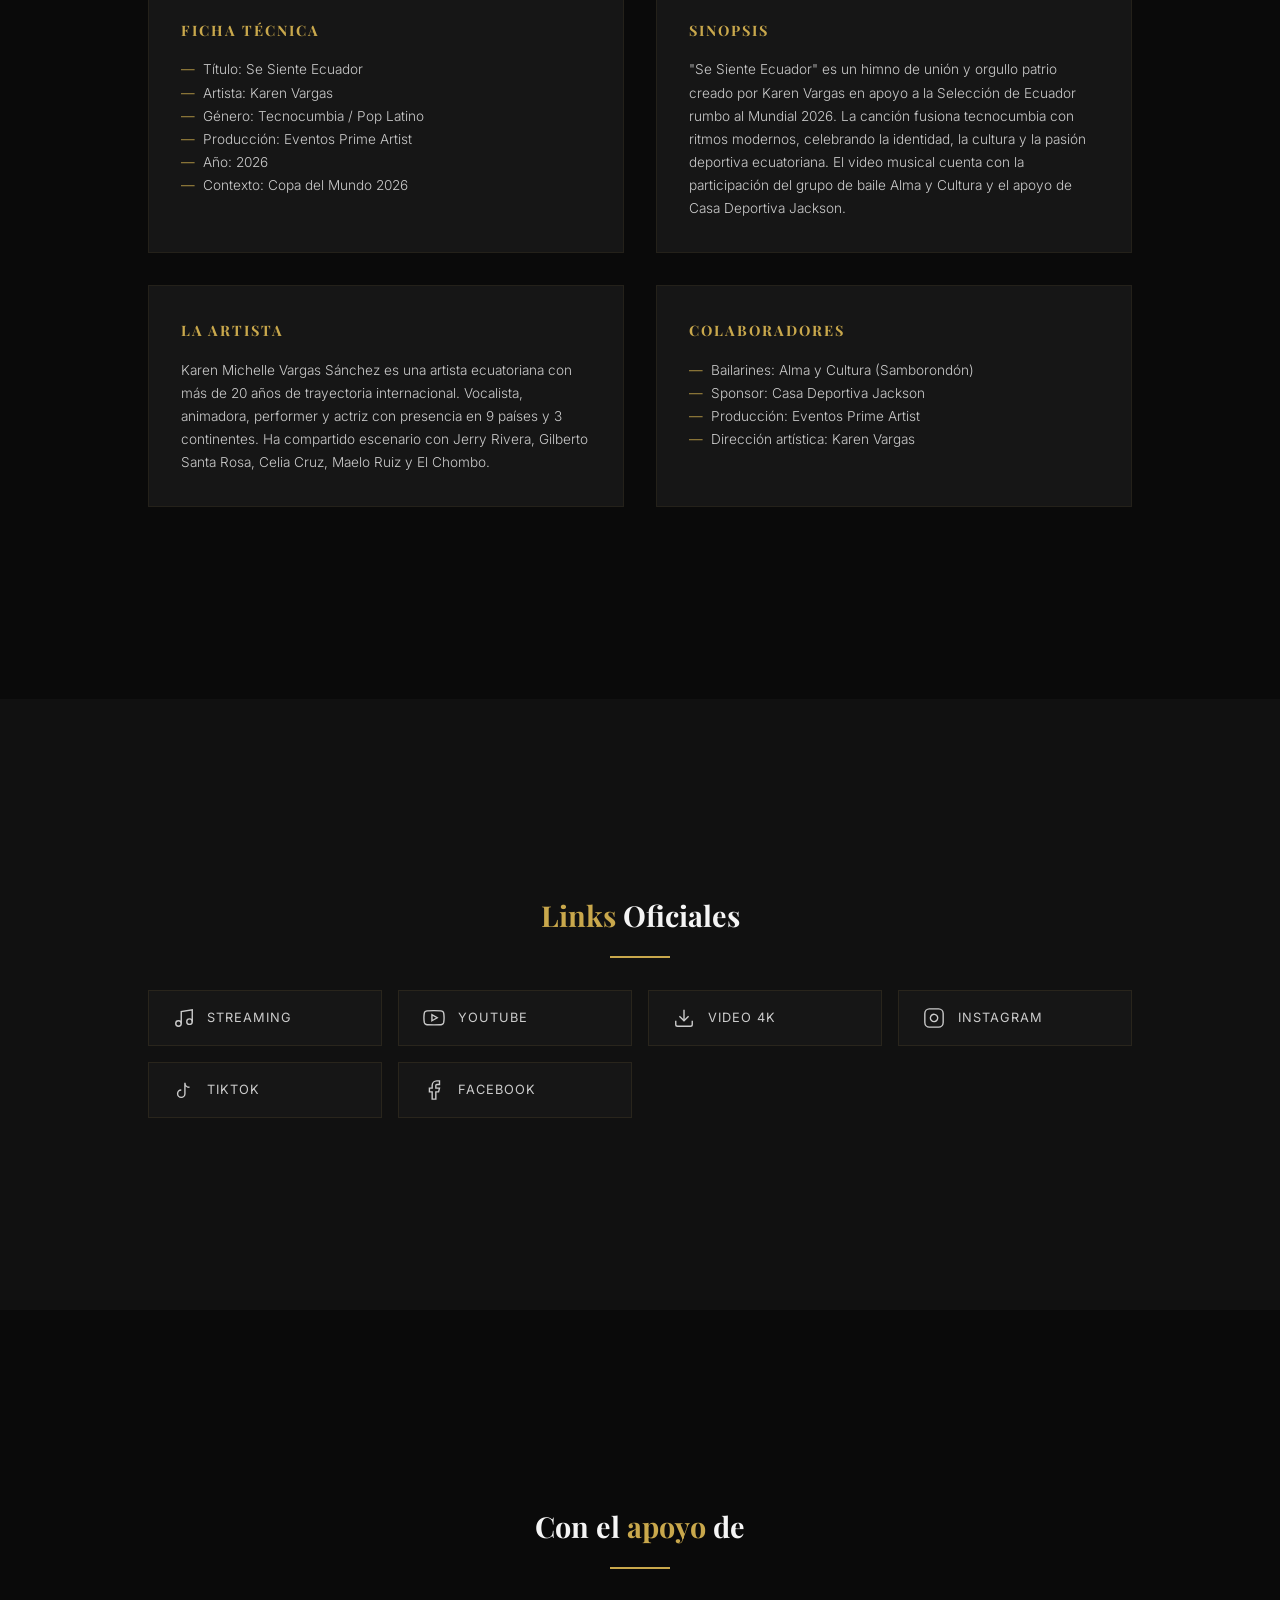
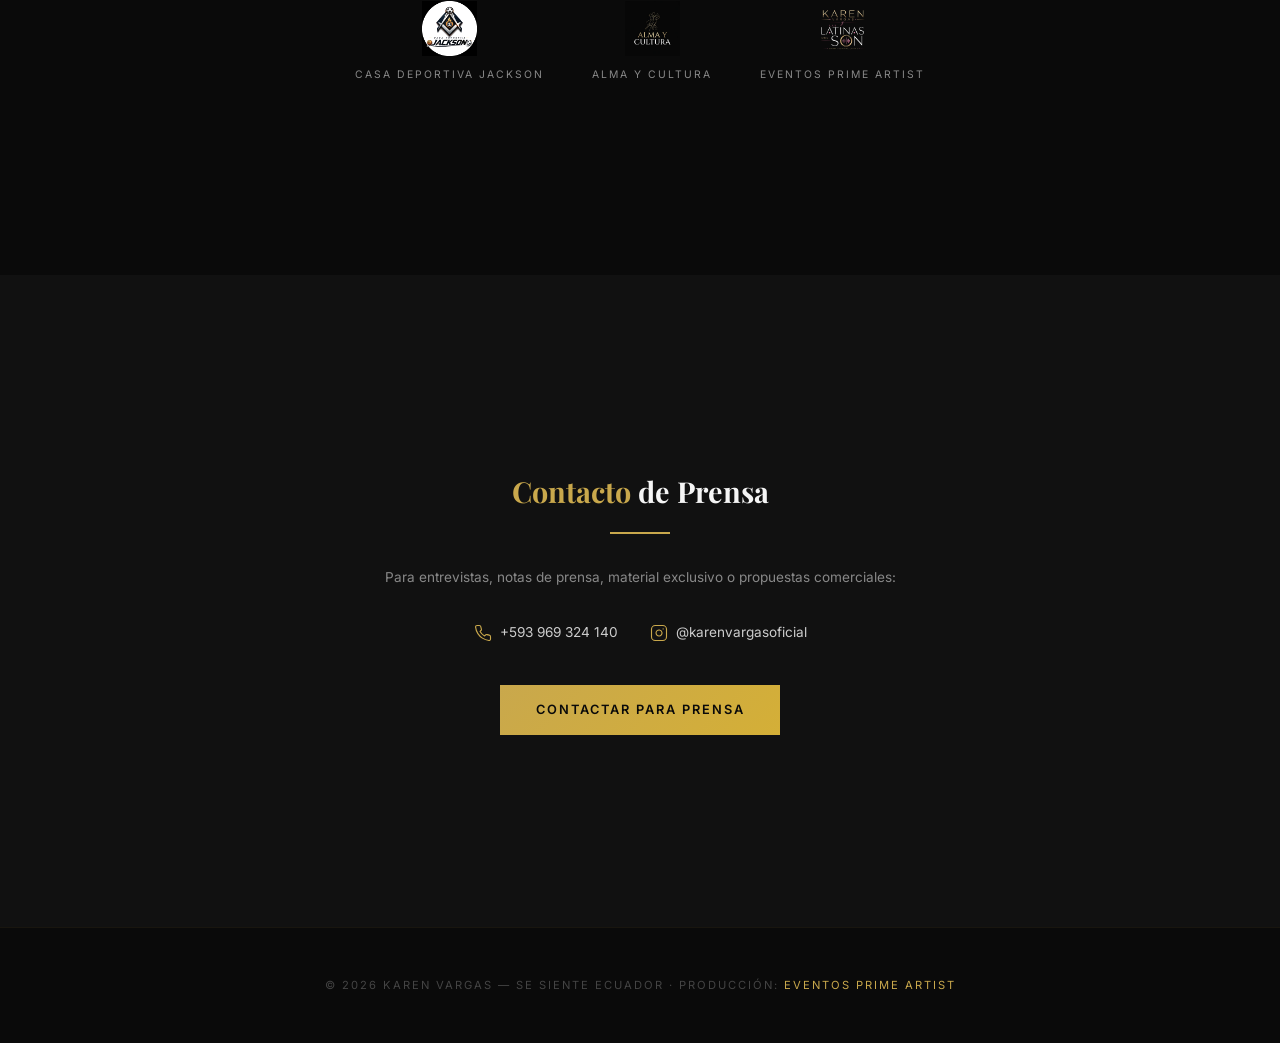
==== commit 70f9a515: "Press kit: Allow audio download, add MyAirBridge link, and mention artwork pixel dimensions" ====
--- a/presskit.html
+++ b/presskit.html
@@ -130,10 +130,16 @@
     <div class="pk-divider pk-divider-center"></div>
     <div class="pk-audio">
       <h4>Se Siente Ecuador - Mastered</h4>
-      <audio controls controlsList="nodownload">
+      <audio controls>
         <source src="assets/audio/se-siente-ecuador.mp3" type="audio/mpeg">
         Tu navegador no soporta el elemento de audio.
       </audio>
+      <div style="margin-top:1.5rem">
+        <a href="https://www.myairbridge.com/es/#!/folder/eLBdPec1Wcr5qRsTRbIvA9V2oZVXUckU/us2" target="_blank" class="btn btn-outline" style="font-size:0.8rem;padding:0.6rem 1.2rem">
+          <svg viewBox="0 0 24 24" fill="none" stroke="currentColor" stroke-width="2" style="width:16px;height:16px;margin-right:6px;vertical-align:middle"><path d="M21 15v4a2 2 0 0 1-2 2H5a2 2 0 0 1-2-2v-4"></path><polyline points="7 10 12 15 17 10"></polyline><line x1="12" y1="15" x2="12" y2="3"></line></svg>
+          Descargar Audio WAV Original y Assets
+        </a>
+      </div>
     </div>
   </div>
 </div>
@@ -174,11 +180,11 @@
     <div class="pk-cover-art">
       <div class="pk-cover-card">
         <img src="assets/images/portada-se-siente-ecuador.jpg" alt="Portada - Se Siente Ecuador" loading="lazy">
-        <div class="pk-cover-label">Portada Single — Se Siente Ecuador</div>
+        <div class="pk-cover-label">Portada Single — Se Siente Ecuador <br><span style="color:var(--gold);font-size:0.75rem">(1254 x 1254 px)</span></div>
       </div>
       <div class="pk-cover-card">
         <img src="assets/images/portada-youtube-se-siente-ecuador.jpeg" alt="Portada YouTube - Se Siente Ecuador" loading="lazy">
-        <div class="pk-cover-label">Portada YouTube — Formato Wide</div>
+        <div class="pk-cover-label">Portada YouTube — Formato Wide <br><span style="color:var(--gold);font-size:0.75rem">(1600 x 893 px)</span></div>
       </div>
     </div>
   </div>
--- a/css/style.css
+++ b/css/style.css
@@ -166,6 +166,9 @@
 .form-group select { cursor: pointer; -webkit-appearance: none; appearance: none; background-image: url("data:image/svg+xml,%3Csvg xmlns='http://www.w3.org/2000/svg' width='12' height='12' viewBox='0 0 24 24' fill='none' stroke='%23888' stroke-width='2'%3E%3Cpolyline points='6 9 12 15 18 9'%3E%3C/polyline%3E%3C/svg%3E"); background-repeat: no-repeat; background-position: right 1rem center; }
 .form-group select option { background: var(--black-card); color: var(--white); }
 .form-group textarea { resize: vertical; min-height: 80px; }
+.form-group select[multiple] { appearance: auto; -webkit-appearance: listbox; background-image: none; padding: .5rem; }
+.form-group select[multiple] option { padding: .5rem .8rem; border-bottom: 1px solid rgba(201,168,76,.05); }
+.form-group select[multiple] option:checked { background: rgba(201,168,76,.2); color: var(--gold); }
 .form-submit { width: 100%; justify-content: center; margin-top: .5rem; }
 .form-disclaimer { text-align: center; font-size: .7rem; color: var(--gray-dark); letter-spacing: 1px; text-transform: uppercase; margin-top: 1rem; }
 .services-checklist { display: grid; grid-template-columns: 1fr 1fr; gap: .5rem; }
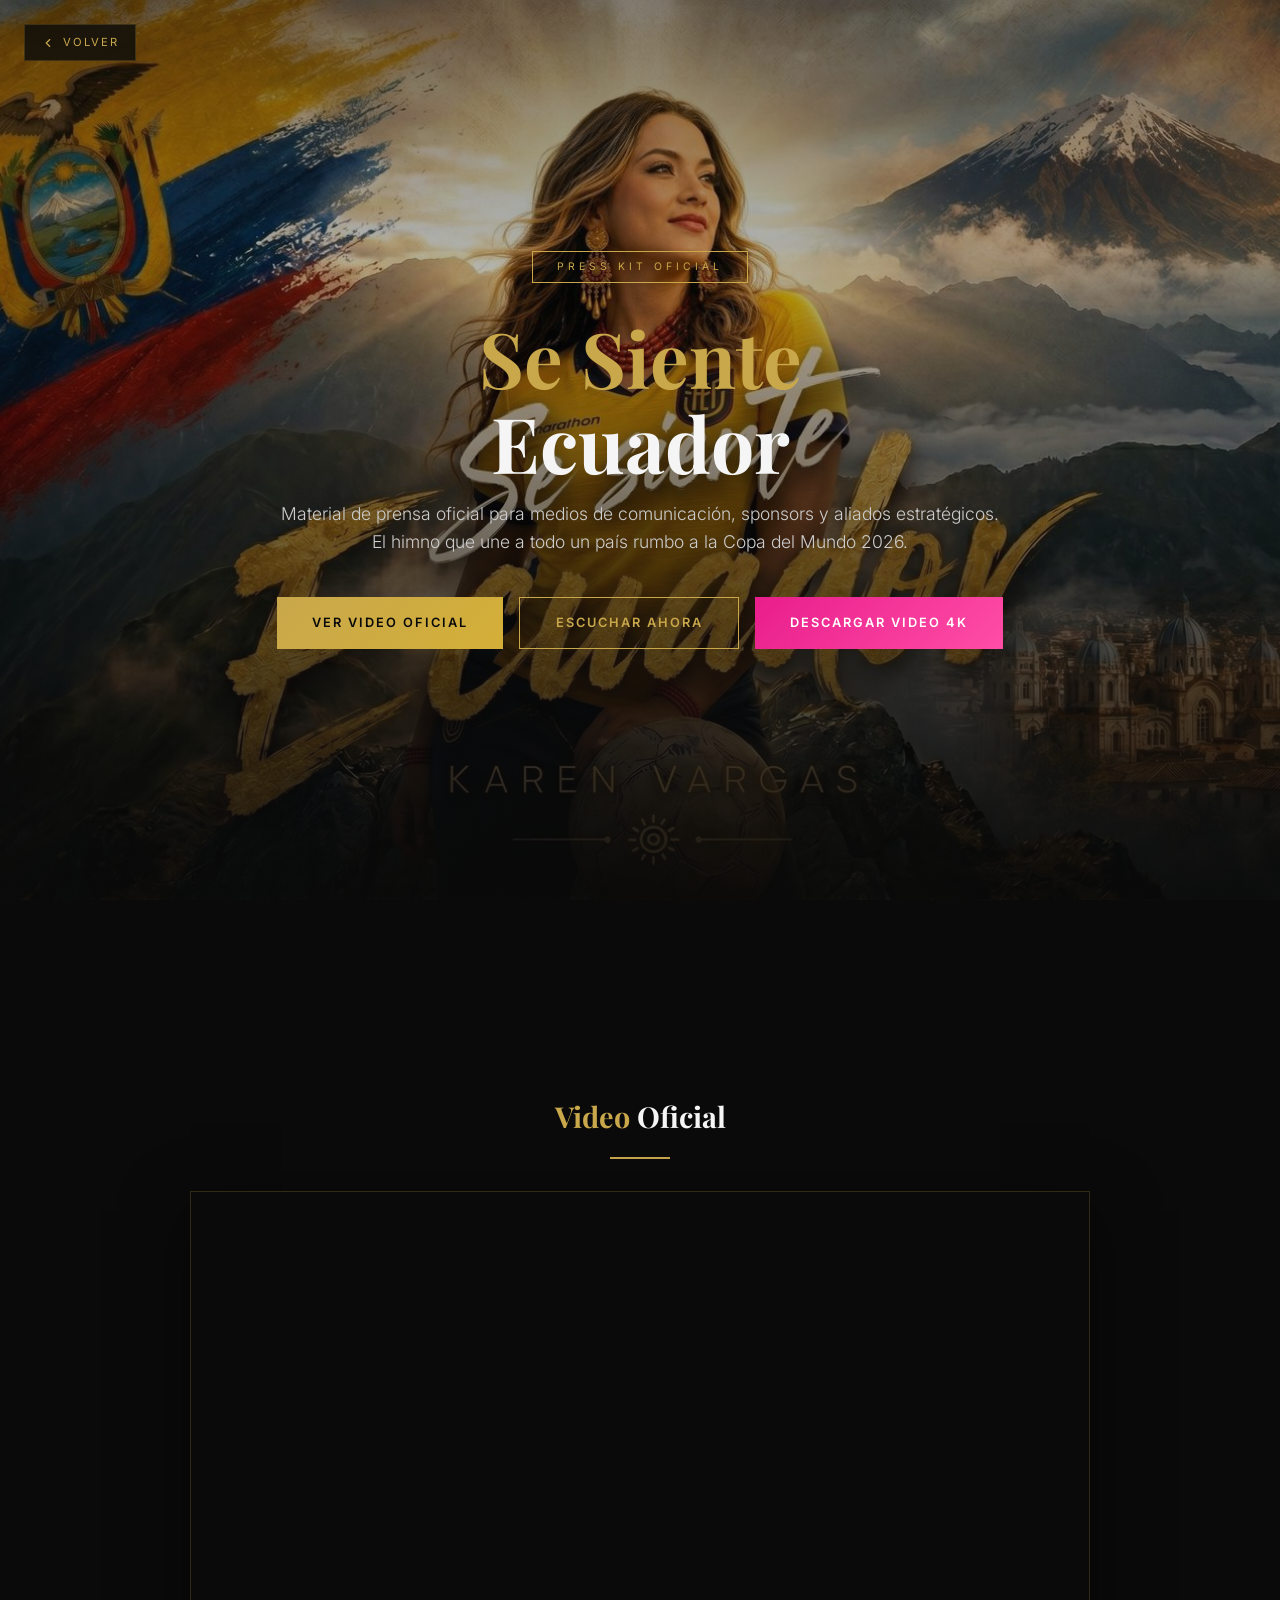
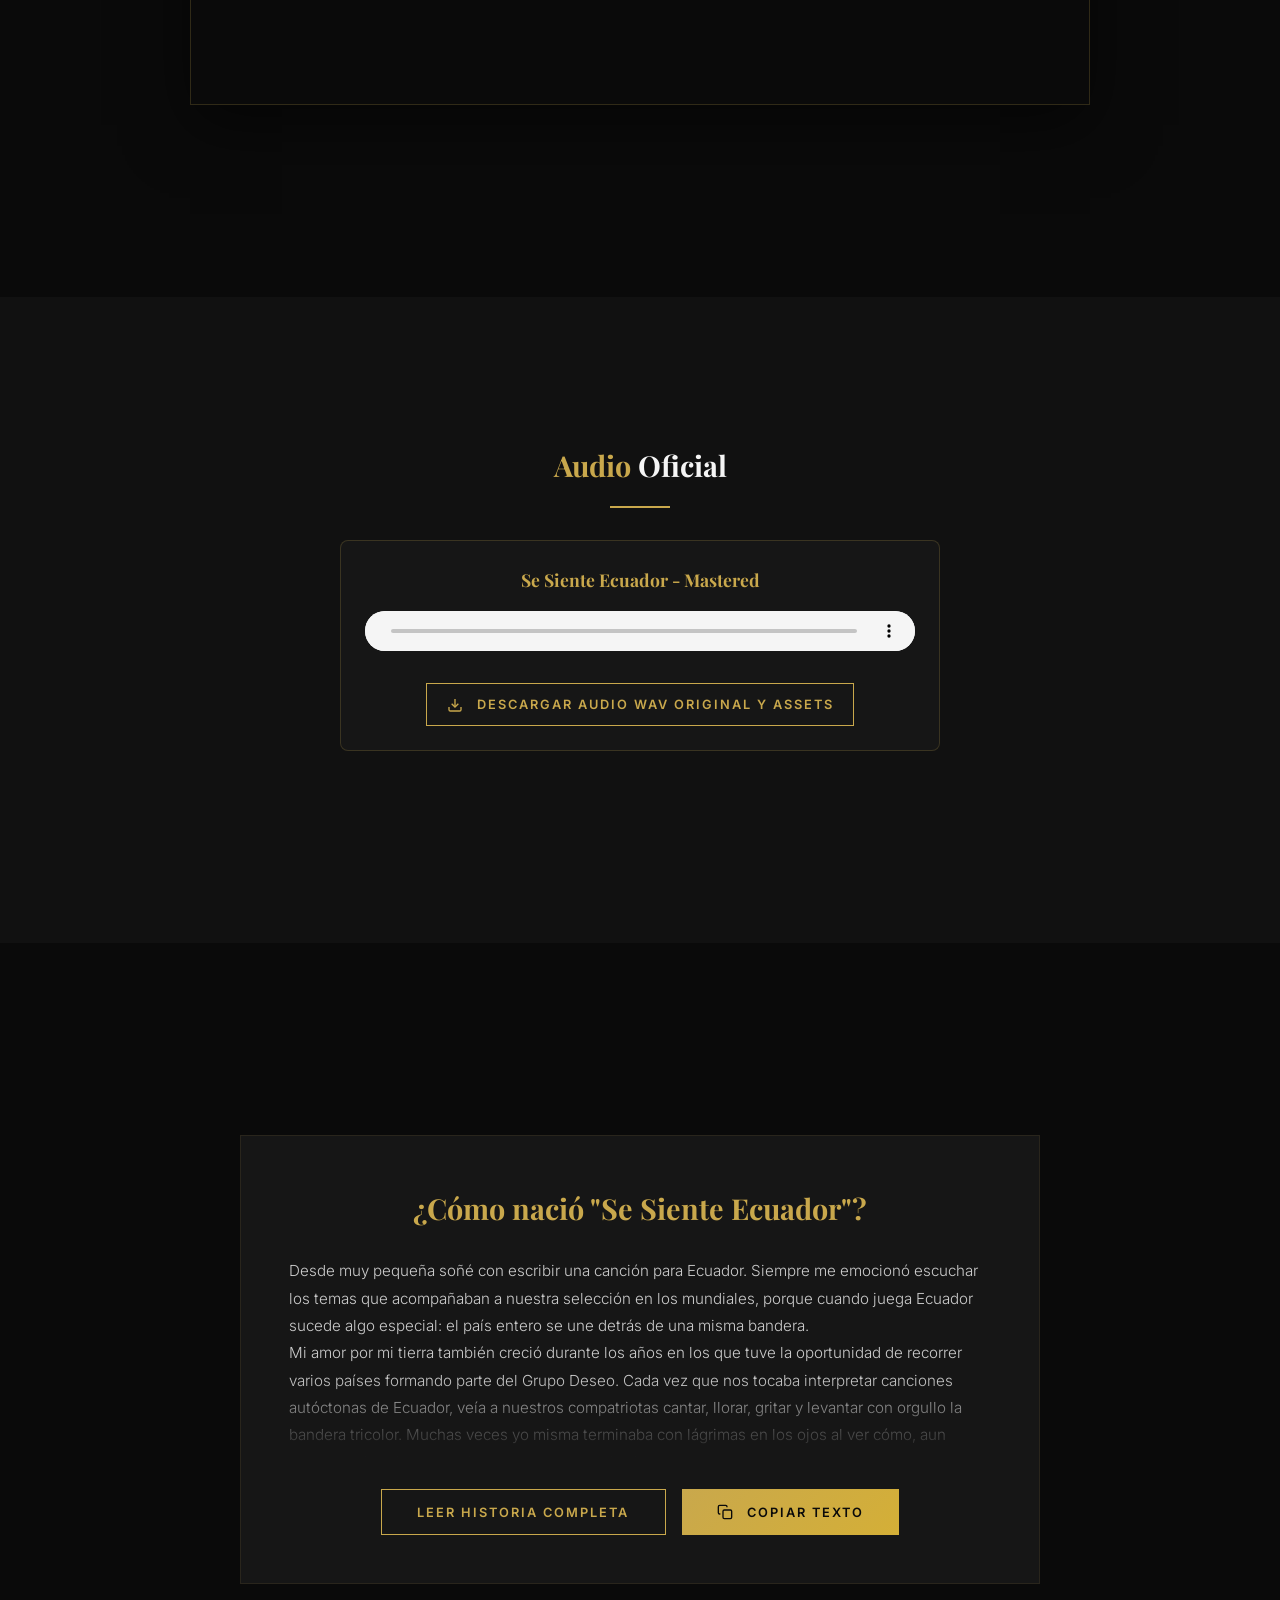
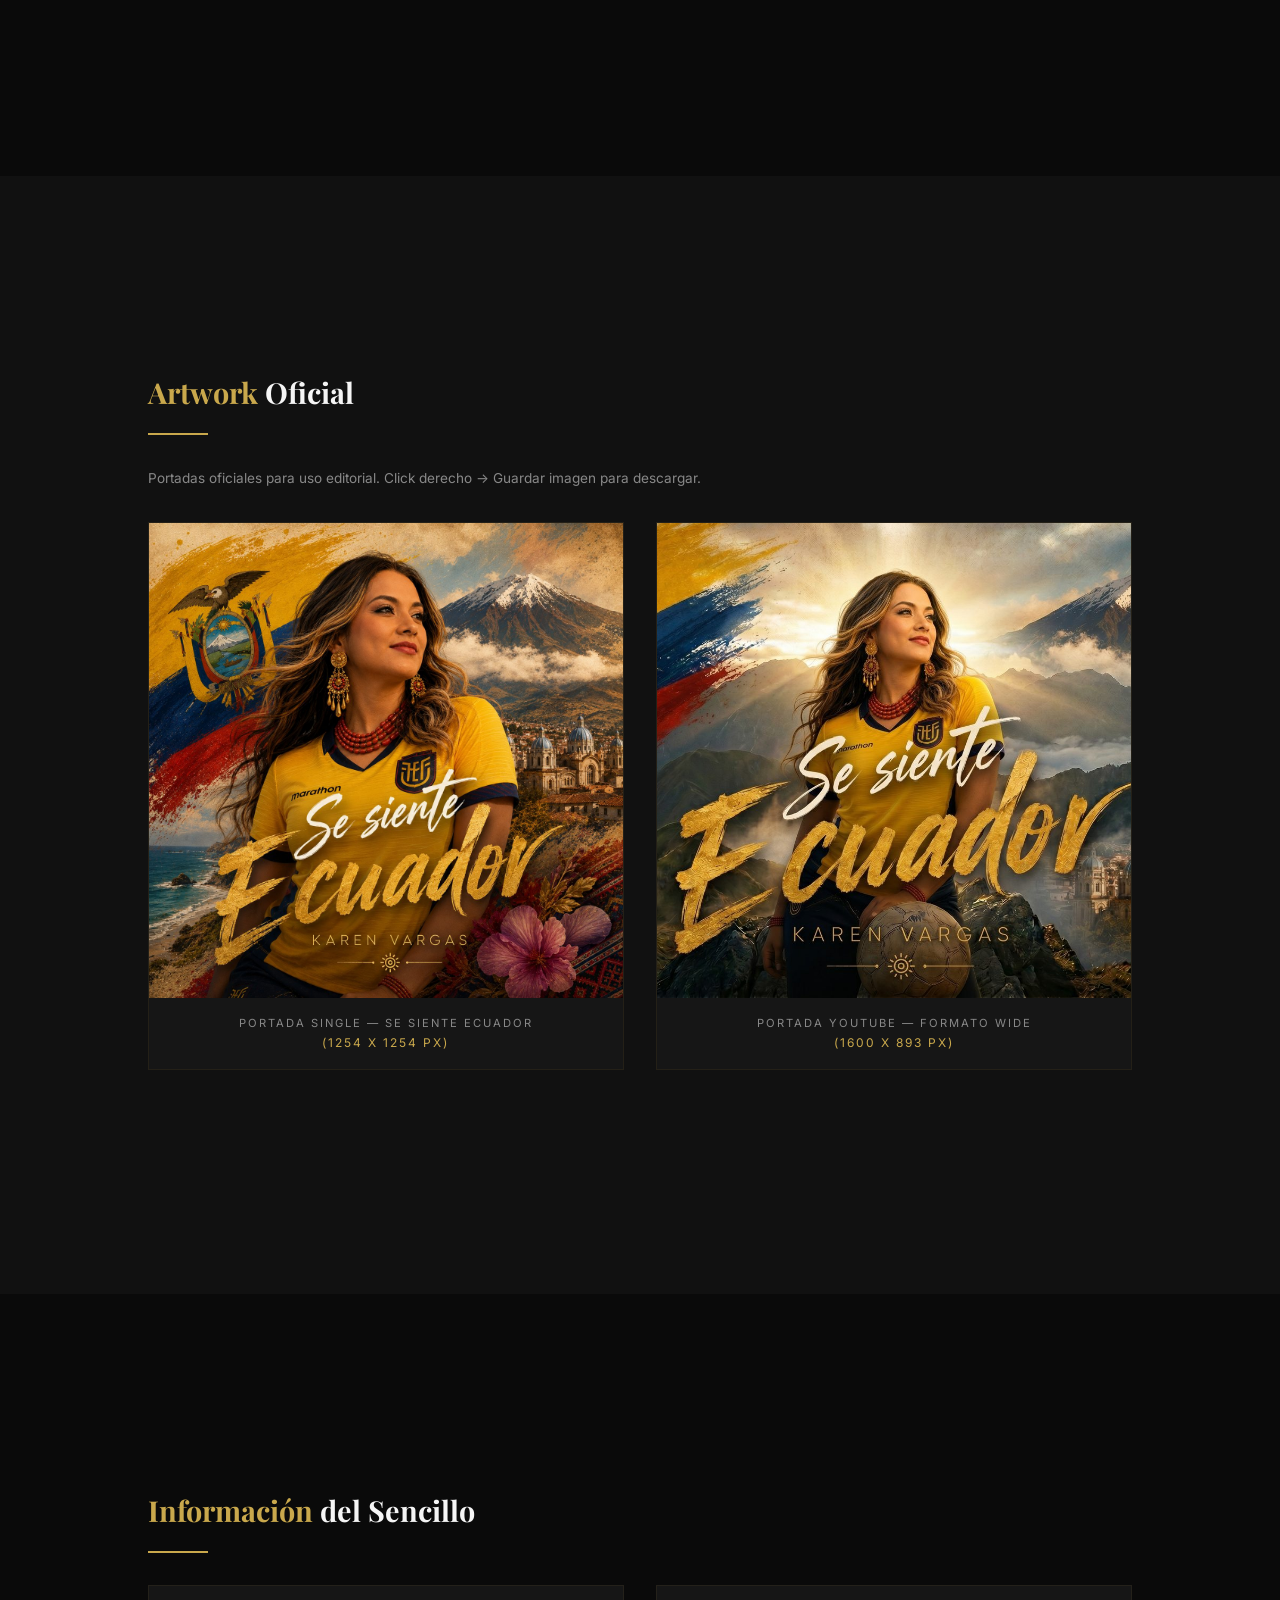
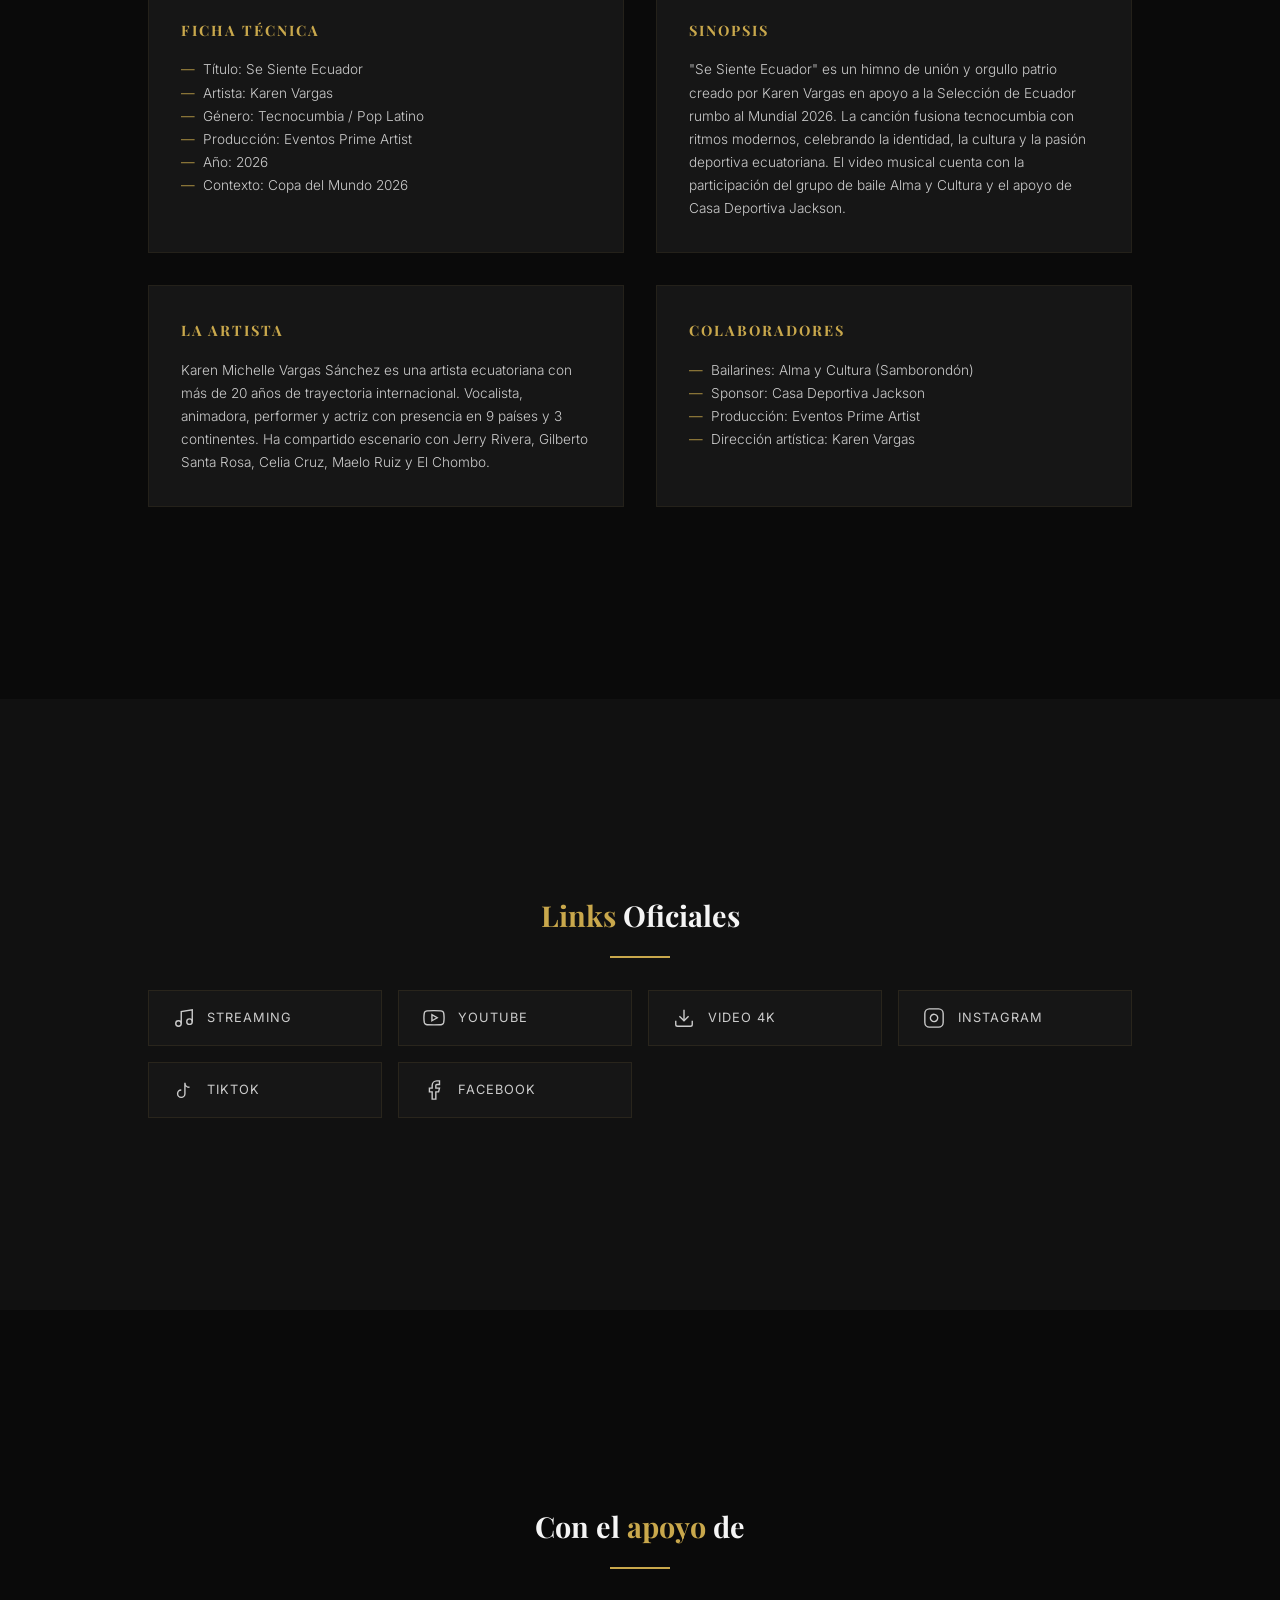
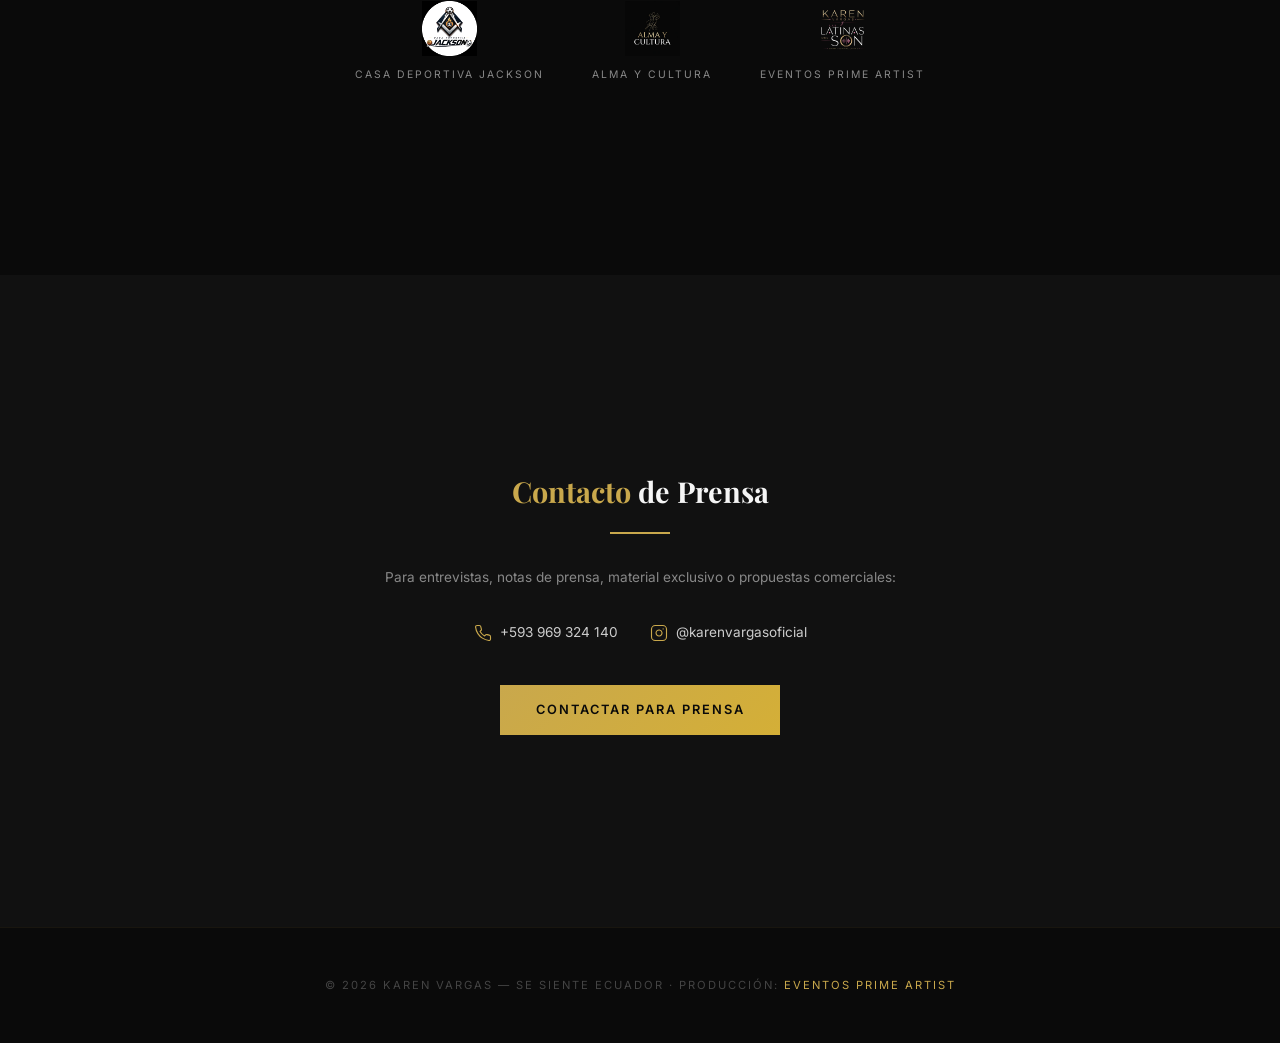
==== commit 0238b98f: "Center download button and title in Press Kit audio section" ====
--- a/presskit.html
+++ b/presskit.html
@@ -128,14 +128,14 @@
   <div class="pk-section" style="padding-top:2rem">
     <h2 class="pk-section-title" style="text-align:center"><span class="gold">Audio</span> Oficial</h2>
     <div class="pk-divider pk-divider-center"></div>
-    <div class="pk-audio">
-      <h4>Se Siente Ecuador - Mastered</h4>
+    <div class="pk-audio" style="text-align:center">
+      <h4 style="text-align:center">Se Siente Ecuador - Mastered</h4>
       <audio controls>
         <source src="assets/audio/se-siente-ecuador.mp3" type="audio/mpeg">
         Tu navegador no soporta el elemento de audio.
       </audio>
-      <div style="margin-top:1.5rem">
-        <a href="https://www.myairbridge.com/es/#!/folder/eLBdPec1Wcr5qRsTRbIvA9V2oZVXUckU/us2" target="_blank" class="btn btn-outline" style="font-size:0.8rem;padding:0.6rem 1.2rem">
+      <div style="margin-top:1.5rem; text-align:center; display:flex; justify-content:center;">
+        <a href="https://www.myairbridge.com/es/#!/folder/eLBdPec1Wcr5qRsTRbIvA9V2oZVXUckU/us2" target="_blank" class="btn btn-outline" style="font-size:0.8rem;padding:0.6rem 1.2rem;display:inline-flex;align-items:center;">
           <svg viewBox="0 0 24 24" fill="none" stroke="currentColor" stroke-width="2" style="width:16px;height:16px;margin-right:6px;vertical-align:middle"><path d="M21 15v4a2 2 0 0 1-2 2H5a2 2 0 0 1-2-2v-4"></path><polyline points="7 10 12 15 17 10"></polyline><line x1="12" y1="15" x2="12" y2="3"></line></svg>
           Descargar Audio WAV Original y Assets
         </a>
